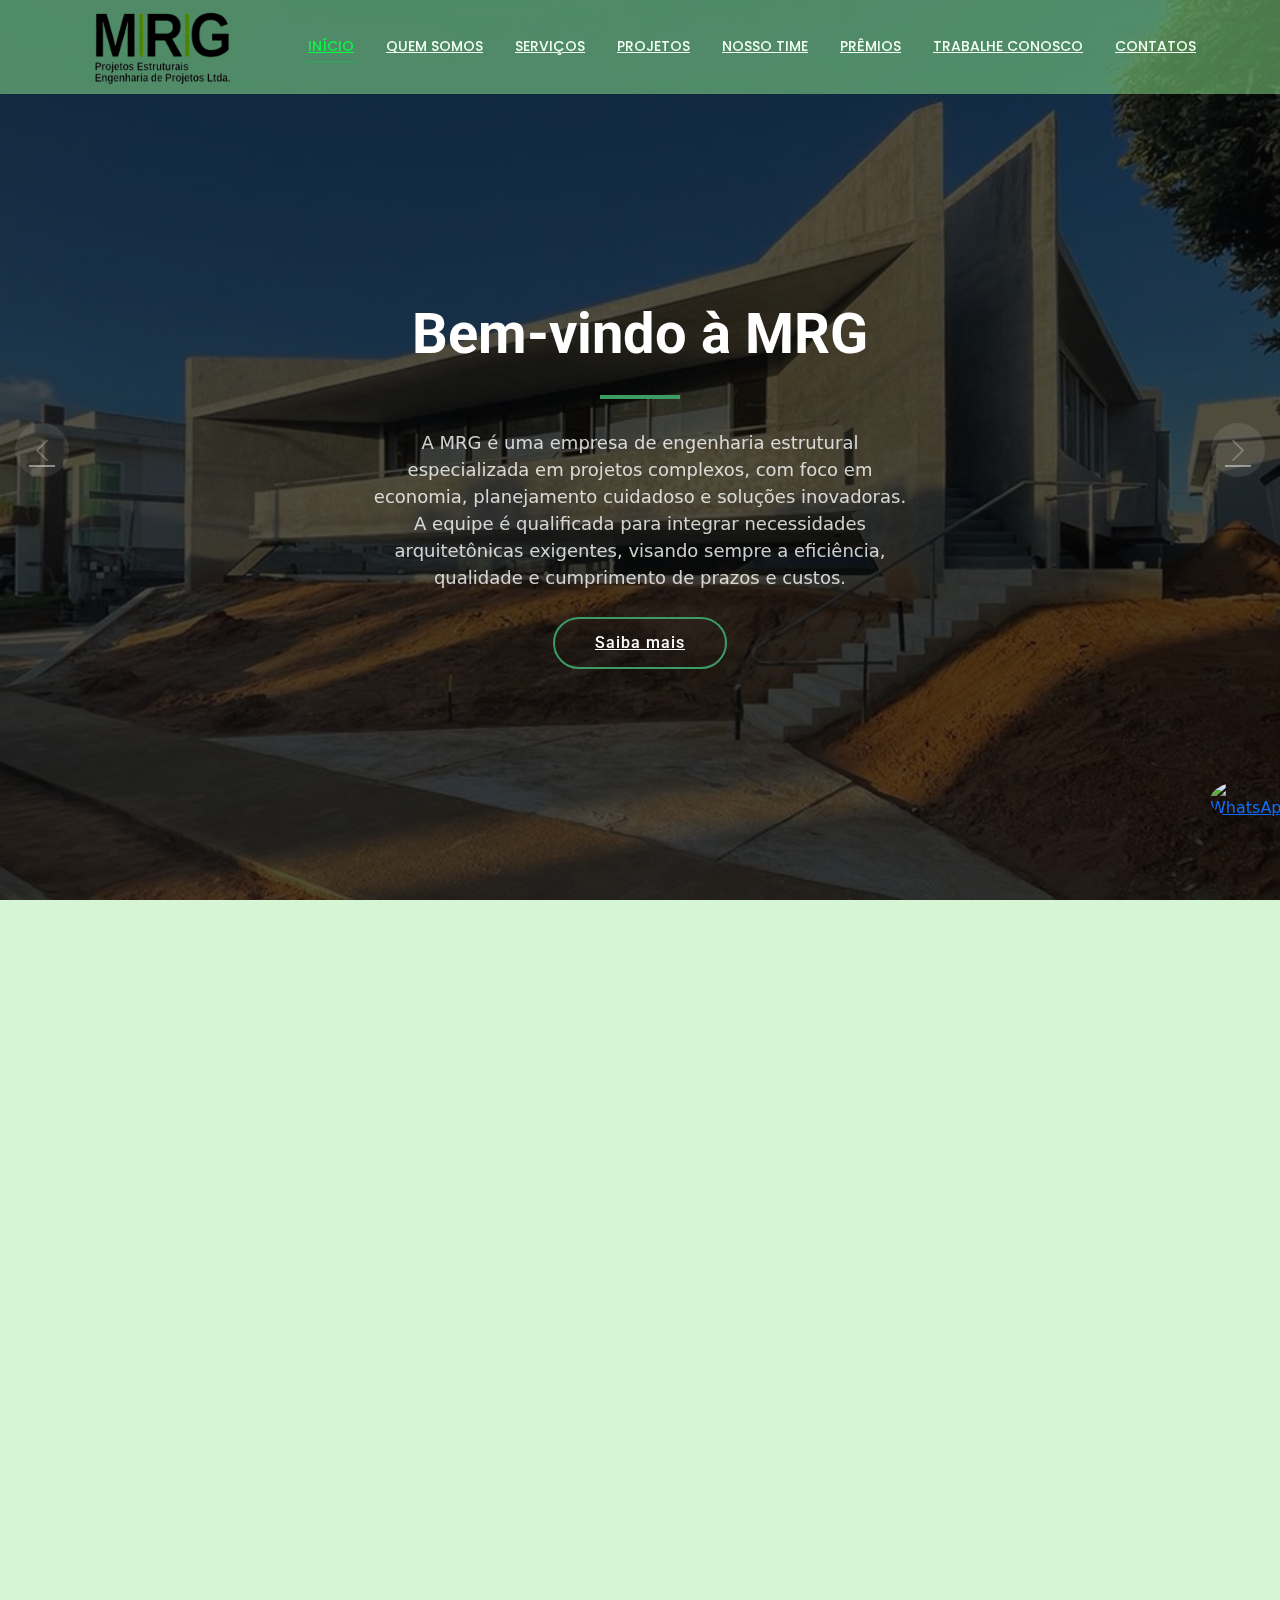
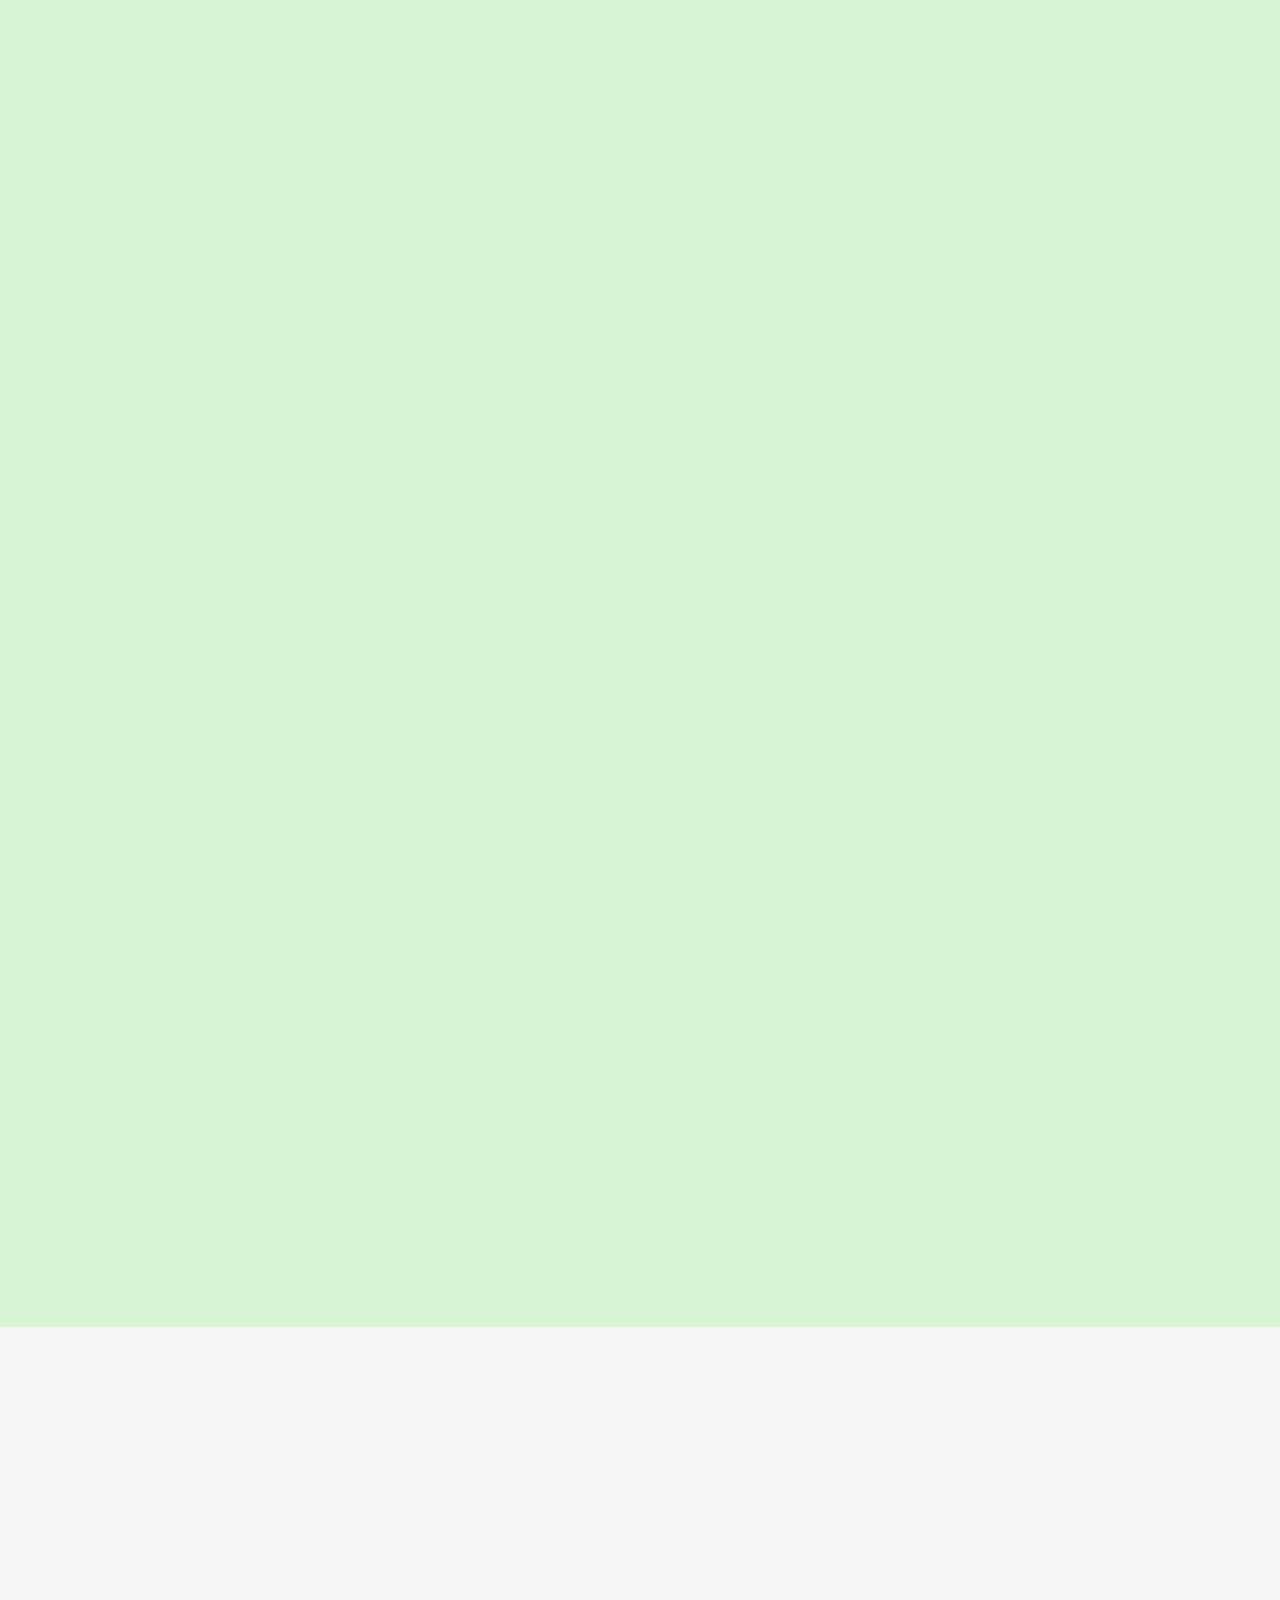
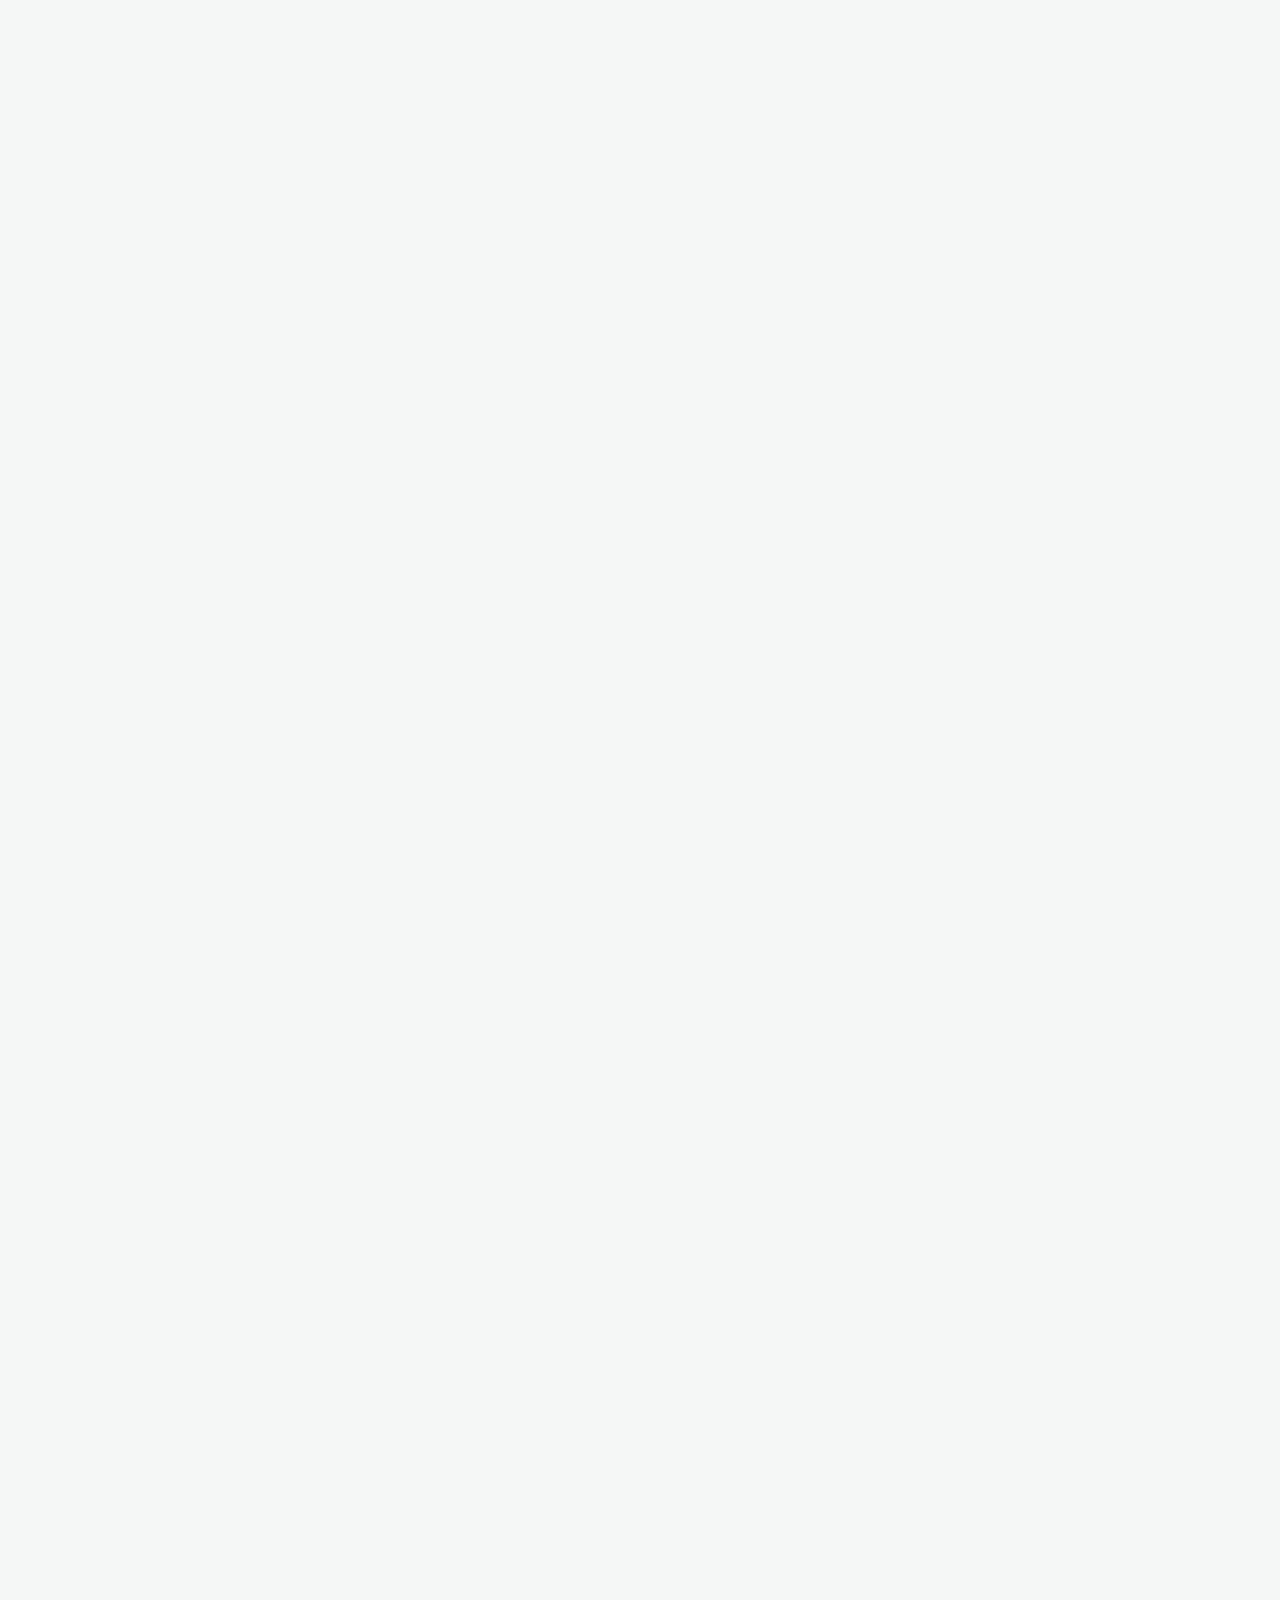
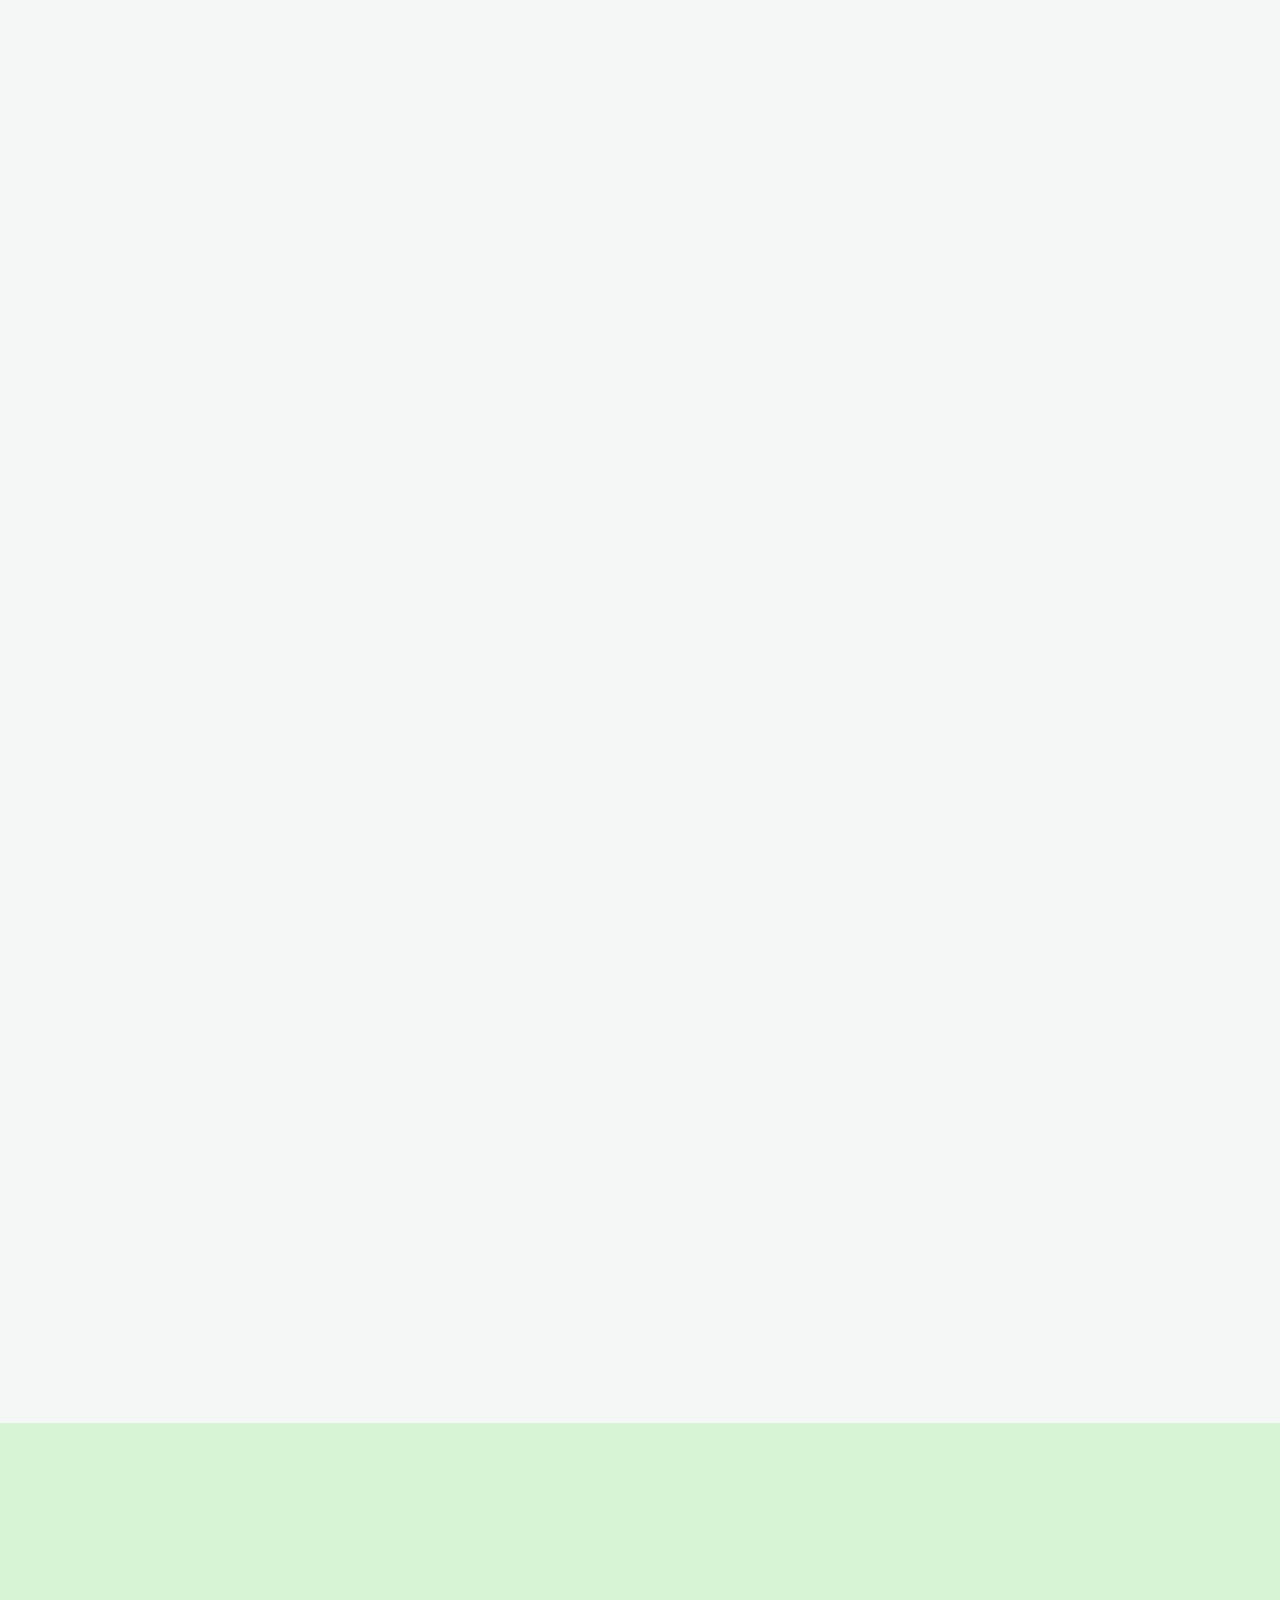
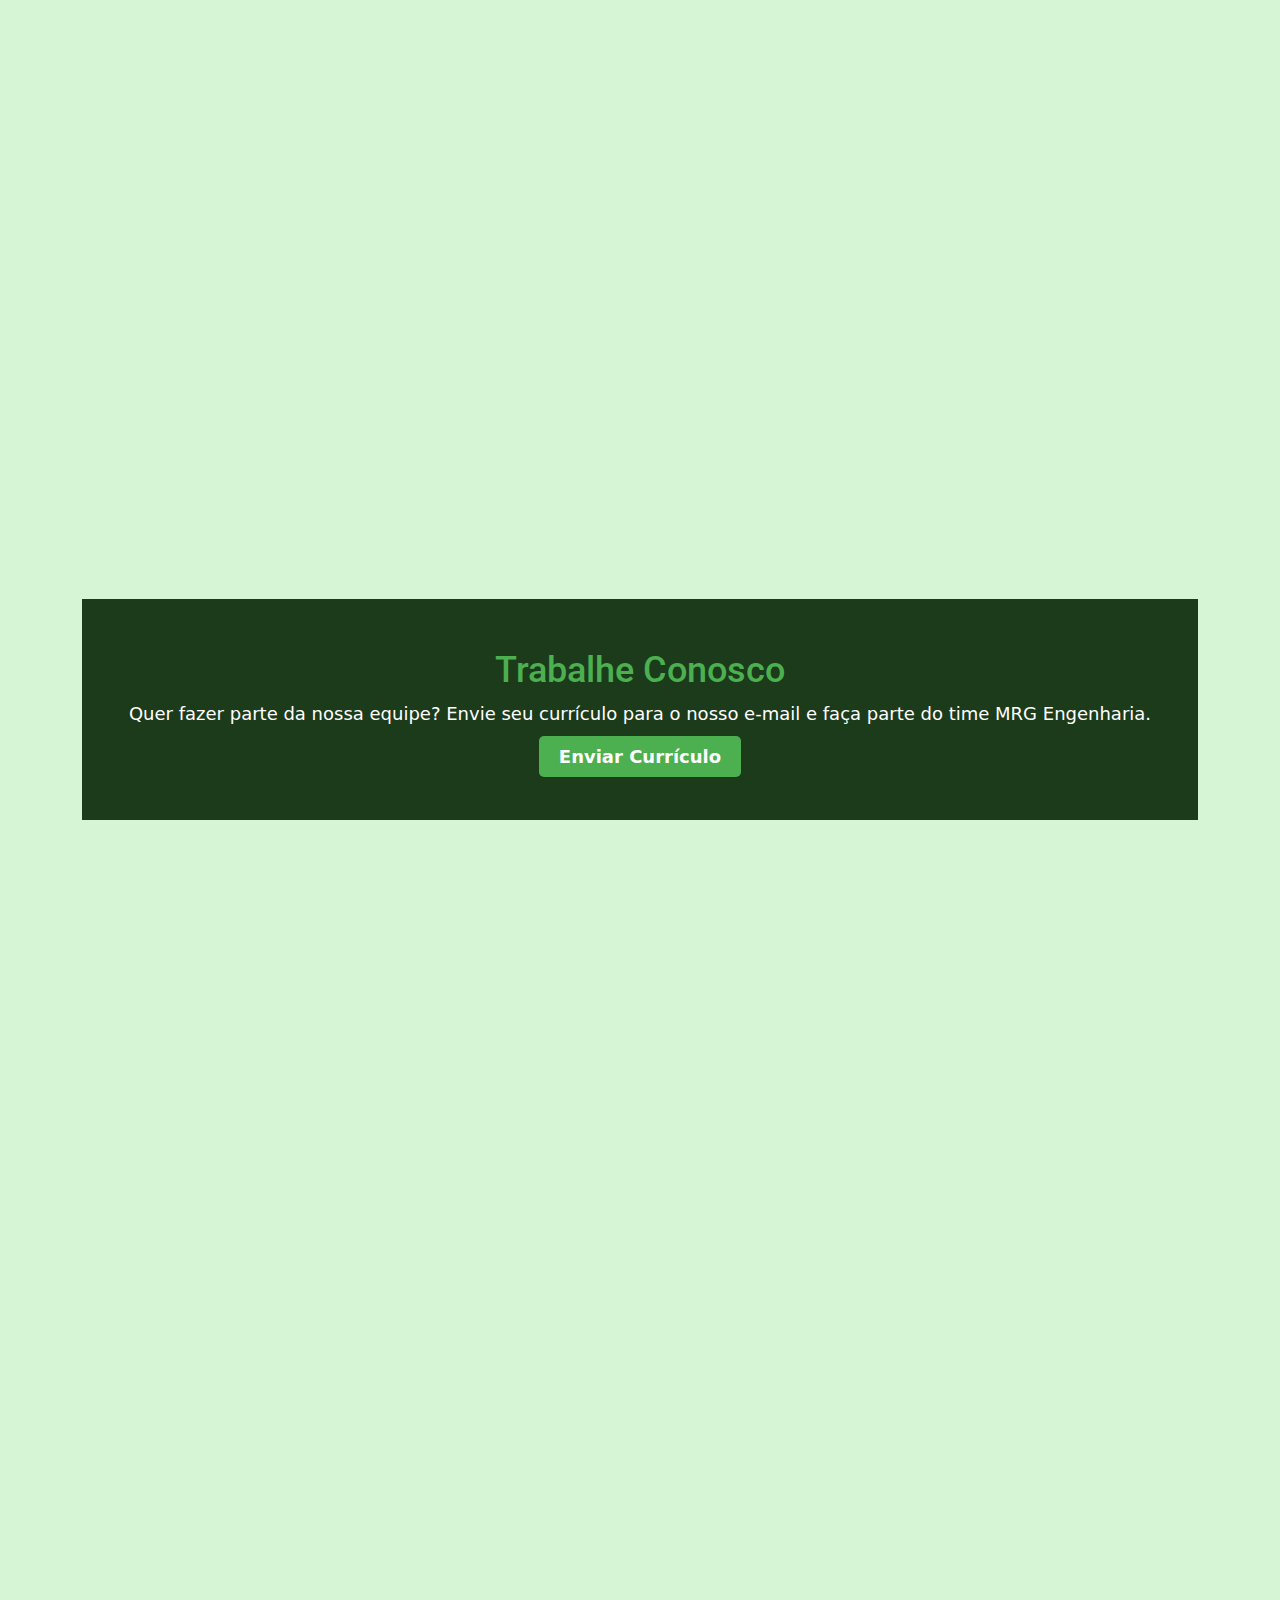
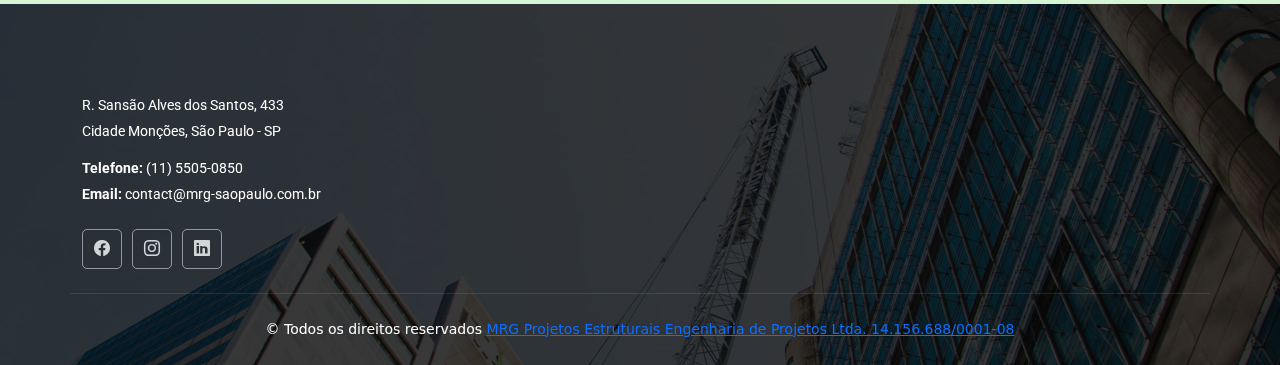
==== index.html @ 8e8c3e10 "fotos quem somos" ====
<!DOCTYPE html>
<html lang="en">

<head>
  <meta charset="utf-8">
  <meta content="width=device-width, initial-scale=1.0" name="viewport">
  <title>MRG - Engenharia de Projetos Estruturais</title>
  <meta name="description" content="">
  <meta name="keywords" content="">

  <!-- Favicons -->
  <link href="assets/img/favicon1.png" rel="icon">
  <link href="assets/img/icon-mrg.png" rel="apple-touch-icon">

  <!-- Fonts -->
  <link href="https://fonts.googleapis.com" rel="preconnect">
  <link href="https://fonts.gstatic.com" rel="preconnect" crossorigin>
  <link href="https://fonts.googleapis.com/css2?family=Roboto:ital,wght@0,100;0,300;0,400;0,500;0,700;0,900;1,100;1,300;1,400;1,500;1,700;1,900&family=Open+Sans:ital,wght@0,300;0,400;0,500;0,600;0,700;0,800;1,300;1,400;1,500;1,600;1,700;1,800&family=Poppins:ital,wght@0,100;0,200;0,300;0,400;0,500;0,600;0,700;0,800;0,900;1,100;1,200;1,300;1,400;1,500;1,600;1,700;1,800;1,900&display=swap" rel="stylesheet">

  <!-- Vendor CSS Files -->
  <link href="assets/vendor/bootstrap/css/bootstrap.min.css" rel="stylesheet">
  <link href="assets/vendor/bootstrap-icons/bootstrap-icons.css" rel="stylesheet">
  <link href="assets/vendor/aos/aos.css" rel="stylesheet">
  <link href="assets/vendor/fontawesome-free/css/all.min.css" rel="stylesheet">
  <link href="assets/vendor/glightbox/css/glightbox.min.css" rel="stylesheet">
  <link href="assets/vendor/swiper/swiper-bundle.min.css" rel="stylesheet">

  <!-- Main CSS File -->
<link href="assets/css/main.css" rel="stylesheet">
</head>

<!-- Bootstrap CSS -->
<link href="https://cdn.jsdelivr.net/npm/bootstrap@5.3.0-alpha1/dist/css/bootstrap.min.css" rel="stylesheet">
</head>

<body>
  <!-- Bootstrap JS -->
  <script src="https://cdn.jsdelivr.net/npm/bootstrap@5.3.0-alpha1/dist/js/bootstrap.bundle.min.js"></script>
</body>

<body class="index-page">

  <header id="header" class="header d-flex align-items-center fixed-top" style="background-color: rgba(144, 238, 144, 0.5); padding: 10px 0;">
    <div class="container-fluid container-xl position-relative d-flex align-items-center justify-content-between">

      <a href="index.html" class="logo d-flex align-items-center">
        <!-- Uncomment the line below if you also wish to use an image logo -->
         <img src="assets/img/mrg.png" alt=""> 
       <!-- <h1 class="sitename">MRG PROJETOS ESTRUTURAIS</h1> <span>.</span>-->
      </a>

      <nav id="navmenu" class="navmenu">
        <ul>
          <li><a href="index.html" class="active">Início</a></li>
          <li><a href="#alt-services">Quem somos</a></li>
          <li><a href="#services">Serviços</a></li>
          <li><a href="#projects">Projetos</a></li>
          <li><a href="#team">Nosso Time</a></li>
          <li><a href="#constructions">Prêmios</a></li>
          <li><a href="#trabalhe-conosco">Trabalhe Conosco</a></li>
          <li><a href="#contact">Contatos</a></li>
        </ul>
        <i class="mobile-nav-toggle d-xl-none bi bi-list"></i>
      </nav>

    </div>
  </header>


  <main class="main">

    <!-- Hero Section -->
    <section id="hero" class="hero section dark-background">
      <div class="info d-flex align-items-center">
        <div class="container">
          <div class="row justify-content-center" data-aos="fade-up" data-aos-delay="100">
            <div class="col-lg-6 text-center">
              <h2>Bem-vindo à MRG</h2>
              <p>A MRG é uma empresa de engenharia estrutural especializada em projetos complexos, com foco em economia, planejamento cuidadoso e soluções inovadoras. A equipe é qualificada para integrar necessidades arquitetônicas exigentes, visando sempre a eficiência, qualidade e cumprimento de prazos e custos.</p>
              <a href="#alt-services" class="btn-get-started">Saiba mais</a>
            </div>
          </div>
        </div>
      </div>
  
      <div id="hero-carousel" class="carousel slide" data-bs-ride="carousel" data-bs-interval="3000">
        <div class="carousel-item">
          <img src="assets/img/hero-carousel/hero-carousel-1.jpg" alt="">
        </div>
  
        <div class="carousel-item active">
          <img src="assets/img/hero-carousel/hero-carousel-2.jpg" alt="">
        </div>
  
        <div class="carousel-item">
          <img src="assets/img/hero-carousel/hero-carousel-3.jpg" alt="">
        </div>
  
        <div class="carousel-item">
          <img src="assets/img/hero-carousel/hero-carousel-4.jpg" alt="">
        </div>
  
        <!--<div class="carousel-item">
          <img src="assets/img/hero-carousel/hero-carousel-5.jpg" alt="">
        </div>-->
  
        <a class="carousel-control-prev" href="#hero-carousel" role="button" data-bs-slide="prev">
          <span class="carousel-control-prev-icon bi bi-chevron-left" aria-hidden="true"></span>
        </a>
  
        <a class="carousel-control-next" href="#hero-carousel" role="button" data-bs-slide="next">
          <span class="carousel-control-next-icon bi bi-chevron-right" aria-hidden="true"></span>
        </a>
      </div>
    </section><!-- /Hero Section -->
  </main>
  

    <!-- Get Started Section
    <section id="get-started" class="get-started section">

      <div class="container">

        <div class="row justify-content-between gy-4">

          <div class="col-lg-6 d-flex align-items-center" data-aos="zoom-out" data-aos-delay="100">
            <div class="content">
              <h3>A arquitetura é um trabalho de construção de sonhos.</h3>
              <p>Na nossa empresa, garantimos um atendimento dedicado em todas as etapas do projeto, desde o início até a conclusão, assegurando que suas necessidades sejam atendidas com excelência.
              </p>
              <p>.</p>
            </div>
          </div>-->

          
          <section id="alt-services" class="alt-services section">
            <div class="container">
              <div class="row justify-content-around gy-4">
                <div id="carouselExample" class="carousel slide col-lg-6" data-bs-ride="carousel" data-aos="fade-up" data-aos-delay="50">
                  <div class="carousel-inner">
                    <div class="carousel-item active">
                      <img src="assets/img/1.png" class="d-block w-100" alt="Imagem 1">
                    </div>
                    <div class="carousel-item">
                      <img src="assets/img/2.png" class="d-block w-100" alt="Imagem 2">
                    </div>
                    <div class="carousel-item">
                      <img src="assets/img/3.png" class="d-block w-100" alt="Imagem 3">
                    </div>
                    <div class="carousel-item">
                      <img src="assets/img/4.png" class="d-block w-100" alt="Imagem 4">
                    </div>
                    <div class="carousel-item">
                      <img src="assets/img/5.png" class="d-block w-100" alt="Imagem 5">
                    </div>
                  </div>
                  <button class="carousel-control-prev" type="button" data-bs-target="#carouselExample" data-bs-slide="prev">
                    <span class="carousel-control-prev-icon" aria-hidden="true"></span>
                    <span class="visually-hidden">Previous</span>
                  </button>
                  <button class="carousel-control-next" type="button" data-bs-target="#carouselExample" data-bs-slide="next">
                    <span class="carousel-control-next-icon" aria-hidden="true"></span>
                    <span class="visually-hidden">Next</span>
                  </button>
                </div>
    
              <div class="col-lg-5 d-flex flex-column justify-content-center" data-aos="fade-up" data-aos-delay="200">
                <h3>Quem Somos</h3>
                <p>A MRG está voltada para a engenharia estrutural no exigente e sofisticado ambiente da arquitetura, com inovadora metodologia aliada a abrangentes soluções estruturais com mais de 12 anos no mercado.
                  Graças à multiplicidade de interesses e competências de nossa equipe, estamos preparados para atender a um amplo, e acima da média, espectro da engenharia estrutural. Trabalhamos com projetos de altíssima complexidade, visando sempre a economia da obra, assim como seu processo construtivo.
                  Vemos o alcance do equilíbrio entre a energia criativa e um planejamento cuidadoso e disciplinado como base para um trabalho de planejamento bem-sucedido. Com amplo conhecimento em materiais e raciocínio conceitual, desempenhamos nossa contribuição para o sucesso de exigentes projetos arquitetônicos. O confronto com as necessidades dos demais participantes no projeto é de fundamental importância para o desenvolvimento de uma solução estrutural que melhor se integre ao conjunto da obra.
                  Gosto pelo trabalho, envolvimento e criatividade resultaram até aqui em muitas ideias inovadoras, que se refletem em nossas obras. Nosso desempenho, entretanto, é avaliado pelo trabalho de planejamento realizado. Documentos e plantas executáveis e corretas são por nós tidas como igualmente fundamentais para um planejamento eficiente, bem como para um claro foco em custos e prazos. Ao final, fica uma obra na qual os objetivos do contratante se tornam realidade com qualidade e economia.</p>

                </div><!-- End Icon Box -->
              
                <div id="team" class="container section-title" data-aos="fade-up" style="background-image: url('assets/img/team/'); background-size: cover; background-position: center; padding: 50px 0;">
                  <h2 style="margin-top: 30px; color: rgb(38, 56, 33);">Nosso Time</h2>
      
                

<!-- End Section Title -->

<div class="container">
  <div class="row gy-5 justify-content-center">
    <div class="col-lg-4 col-md-6 member" data-aos="fade-up" data-aos-delay="100">
      <div class="member-img">
        <img src="assets/img/team/Dirk.png" class="img-fluid" alt="">
        <div class="social">
          <a href="https://www.linkedin.com/in/mrg-projetos-estruturais-a5b1a4201/"><i class="bi bi-linkedin"></i></a>
        </div>
      </div>
      <div class="member-info text-center">
        <h4>Dirk Mader</h4>
        <span>CEO</span>
        <p>Dirk Mader é um engenheiro com formação pela Universidade Mackenzie-SP e
          especialização em Gestão Estratégica de Projetos pela Fundação Armando Álvares Penteado
          - FAAP, além de gestão de projetos e sistemas estruturais pela Escola Politécnica da USP.
          Co-fundador do escritório de cálculo estrutural MRG e ex-sócio diretor do escritório Aluzio
          D'avilla Engenharia noqual foi socio no perido 2001 a 2024, onde coordenou inúmeros
          projetos. Em 2015, foi premiado no evento Talentos Estruturais, organizado pela ABECE com
          apoio da Gerdau, pela especialização em viabilidade estrutural. Desde então, tem se
          destacado como engenheiro estrutural de renome, viabilizando projetos de altíssima
          complexidade e atendendo clientes em todos os estados brasileiros, incluindo as principais
          construtoras do país.</p>
        </div>
    </div><!-- End Team Member -->

    <div class="col-lg-4 col-md-6 member" data-aos="fade-up" data-aos-delay="200">
      <div class="member-img">
        <img src="assets/img/team/Rodrigo.png" class="img-fluid" alt="">
        <div class="social">

          <a href="https://www.linkedin.com/in/mrg-projetos-estruturais-a5b1a4201/"><i class="bi bi-linkedin"></i></a>
        </div>
      </div>
      <div class="member-info text-center">
        <h4>Rodrigo Dantas</h4>
        <span>Diretor</span>
        <p>Com formação em Engenharia Civil pela Universidade Federal do Rio Grande do Norte e
          especialização Master of Business Administration - Projetos de Estruturas e Fundações,
          possui extensa experiência em grandes empreendimentos. Desenvolveu sua carreira de
          engenheiro de estruturas em empresas e escritórios de renome, deixando sua marca em
          inúmeros projetos, sempre dedicado à excelência técnica e à inovação. Ingressou na MRG
          em 2013 e, devido ao seu desempenho e compromisso, tornou-se sócio em 2019. Atualmente,
          desempenha o papel de sócio-diretor na MRG, liderando equipes e projetos de engenharia
          com uma contribuição significativa para o desenvolvimento e execução de projetos
          complexos, consolidando-se como um líder e consultor estratégico de engenharia estrutural.</p>
      </div>
    </div><!-- End Team Member --> </section>


      <!-- Services Section -->
    <section id="services" class="services section light-background">

      <!-- Section Title -->
      <div class="container section-title" data-aos="fade-up">
        <h2>Serviços</h2>
        <p>Oferecemos serviços especializados em engenharia estrutural, atuando em diversos setores de edificações e indústrias, com competências em projetos estruturais, consultoria, controle de qualidade, e avaliação de danos e construções tombadas.</p>
      </div><!-- End Section Title -->

          </div><!-- End Service Item -->


    <!-- Features Section -->
<section id="features" class="features section">
  <div class="container">
    <ul class="nav nav-tabs row g-2 d-flex" data-aos="fade-up" data-aos-delay="100" role="tablist">
      <li class="nav-item col-3" role="presentation">
        <a class="nav-link active show" data-bs-toggle="tab" data-bs-target="#features-tab-1" aria-selected="true" role="tab">
          <h4>Edificações</h4>
        </a>
      </li><!-- End tab nav item -->

      <li class="nav-item col-3" role="presentation">
        <a class="nav-link" data-bs-toggle="tab" data-bs-target="#features-tab-2" aria-selected="false" tabindex="-1" role="tab">
          <h4>Indústria</h4>
        </a>
      </li><!-- End tab nav item -->

      <li class="nav-item col-3" role="presentation">
        <a class="nav-link" data-bs-toggle="tab" data-bs-target="#features-tab-3" aria-selected="false" tabindex="-1" role="tab">
          <h4>Áreas de atuação</h4>
        </a>
      </li><!-- End tab nav item -->
    </ul>

    <div class="tab-content" data-aos="fade-up" data-aos-delay="200">
      <div class="tab-pane fade active show" id="features-tab-1" role="tabpanel">
        <div class="row">
          <div class="col-lg-6 order-2 order-lg-1 mt-3 mt-lg-0 d-flex flex-column justify-content-center">
            <ul>
              <li><i class="bi bi-check2-all"></i> <span>Edificações Especiais</span></li>
              <li><i class="bi bi-check2-all"></i> <span>Centros Culturais</span></li>
              <li><i class="bi bi-check2-all"></i> <span>Centros de Exposições</span></li>
              <li><i class="bi bi-check2-all"></i> <span>Centros de Distribuição e Logística</span></li>
              <li><i class="bi bi-check2-all"></i> <span>Centros de Ensino e Pesquisa</span></li>
              <li><i class="bi bi-check2-all"></i> <span>Data Centers</span></li>
              <li><i class="bi bi-check2-all"></i> <span>Edifícios Comerciais e Residenciais</span></li>
              <li><i class="bi bi-check2-all"></i> <span>Hospitais e Laboratórios</span></li>
              <li><i class="bi bi-check2-all"></i> <span>Hotéis e Resorts</span></li>
              <li><i class="bi bi-check2-all"></i> <span>Retrofit</span></li>
              <li><i class="bi bi-check2-all"></i> <span>Shopping Centers, Supermercados e MegaStores</span></li>
              <li><i class="bi bi-check2-all"></i> <span>Telecomunicações</span></li>
            </ul>
          </div>
          <div class="col-lg-6 order-1 order-lg-2 text-center">
            <img src="assets/img/features-1.jpg" alt="" class="img-fluid">
          </div>
        </div>
      </div><!-- End tab content item -->

      <div class="tab-pane fade" id="features-tab-2" role="tabpanel">
        <div class="row">
          <div class="col-lg-6 order-2 order-lg-1 mt-3 mt-lg-0 d-flex flex-column justify-content-center">
            <ul>
              <li><i class="bi bi-check2-all"></i> <span>Agroindústria</span></li>
              <li><i class="bi bi-check2-all"></i> <span>Alimentício e Bebidas</span></li>
              <li><i class="bi bi-check2-all"></i> <span>Automotivo</span></li>
              <li><i class="bi bi-check2-all"></i> <span>Cimento</span></li>
              <li><i class="bi bi-check2-all"></i> <span>Eletroeletrônico</span></li>
              <li><i class="bi bi-check2-all"></i> <span>Farmacêutico</span></li>
              <li><i class="bi bi-check2-all"></i> <span>Indústria Gráfica</span></li>
              <li><i class="bi bi-check2-all"></i> <span>Mineração, Papel e Celulose</span></li>
              <li><i class="bi bi-check2-all"></i> <span>Químico</span></li>
              <li><i class="bi bi-check2-all"></i> <span>Siderúrgica</span></li>
              <li><i class="bi bi-check2-all"></i> <span>Têxtil, Plásticos e Borracha</span></li>
              <li><i class="bi bi-check2-all"></i> <span>Vidros e Energias Renováveis</span></li>
            </ul>
          </div>
          <div class="col-lg-6 order-1 order-lg-2 text-center">
            <img src="assets/img/features-2.jpg" alt="" class="img-fluid">
          </div>
        </div>
      </div><!-- End tab content item -->

      <div class="tab-pane fade" id="features-tab-3" role="tabpanel">
        <div class="row">
          <div class="col-lg-6 order-2 order-lg-1 mt-3 mt-lg-0 d-flex flex-column justify-content-center">
            <ul>
              <li><i class="bi bi-check2-all"></i> <span>Estruturas de concreto armado</span></li>
              <li><i class="bi bi-check2-all"></i> <span>Estruturas de concreto protendido</span></li>
              <li><i class="bi bi-check2-all"></i> <span>Estruturas metálica</span></li>
              <li><i class="bi bi-check2-all"></i> <span>Estruturas de alvenaria estrutural</span></li>
              <li><i class="bi bi-check2-all"></i> <span>Estrutura pré-moldado</span></li>
              <li><i class="bi bi-check2-all"></i> <span>Avaliação técnica de projeto (ATP)</span></li>
            </ul>
          </div>
          <div class="col-lg-6 order-1 order-lg-2 text-center">
            <img src="assets/img/features-3.jpg" alt="" class="img-fluid">
          </div>
        </div>
      </div><!-- End tab content item -->
    </div>
  </div>
</section>



     <!-- Projects Section -->
<section id="projects" class="projects section">

  <!-- Section Title -->
  <div class="container section-title" data-aos="fade-up">
    <h2>Projetos</h2>
  </div><!-- End Section Title -->

  <div class="container">

    <div class="isotope-layout" data-default-filter="*" data-layout="masonry" data-sort="original-order">

      <ul class="portfolio-filters isotope-filters" data-aos="fade-up" data-aos-delay="100">
        <li data-filter="*" class="filter-active">Todos</li>
        <li data-filter=".filter-residencia">Residências</li>
        <li data-filter=".filter-edificio">Edifícios</li>
        <li data-filter=".filter-bim">BIM</li>
        <!--<li data-filter=".filter-design">Design</li>-->
      </ul><!-- End Portfolio Filters -->

      <div class="row gy-4 isotope-container" data-aos="fade-up" data-aos-delay="200">

        <!-- Portfolio Items Start -->
        <div class="col-lg-4 col-md-6 portfolio-item isotope-item filter-residencia">
          <div class="portfolio-content h-100">
            <img src="assets/img/projects/residenciajp.png" class="img-fluid" alt="Residência JP">
            <div class="portfolio-info">
              <a href="assets/img/projects/residenciajp.png" title="Residência JP" data-gallery="portfolio-gallery-product" class="glightbox preview-link">
                <i class="bi bi-zoom-in"></i>
              </a>
            </div>
          </div>
        </div><!-- End Portfolio Item -->

        <div class="col-lg-4 col-md-6 portfolio-item isotope-item filter-residencia">
          <div class="portfolio-content h-100">
            <img src="assets/img/projects/StolVHouse.png" class="img-fluid" alt="Stol-V House">
            <div class="portfolio-info">
              <a href="assets/img/projects/StolVHouse.png" title="Stol-V House" data-gallery="portfolio-gallery-product" class="glightbox preview-link">
                <i class="bi bi-zoom-in"></i>
              </a>
            </div>
          </div>
        </div><!-- End Portfolio Item -->

        <div class="col-lg-4 col-md-6 portfolio-item isotope-item filter-residencia">
          <div class="portfolio-content h-100">
            <img src="assets/img/projects/praiadopulso.png" class="img-fluid" alt="Praia do Pulso">
            <div class="portfolio-info">
              <a href="assets/img/projects/praiadopulso.png" title="Praia do Pulso" data-gallery="portfolio-gallery-product" class="glightbox preview-link">
                <i class="bi bi-zoom-in"></i>
              </a>
            </div>
          </div>
        </div><!-- End Portfolio Item -->

        <div class="col-lg-4 col-md-6 portfolio-item isotope-item filter-residencia">
          <div class="portfolio-content h-100">
            <img src="assets/img/projects/Yunes.png" class="img-fluid" alt="Yunes">
            <div class="portfolio-info">
              <a href="assets/img/projects/Yunes.png" title=" Yunes" data-gallery="portfolio-gallery-product" class="glightbox preview-link">
                <i class="bi bi-zoom-in"></i>
              </a>
            </div>
          </div>
        </div><!-- End Portfolio Item -->

        <div class="col-lg-4 col-md-6 portfolio-item isotope-item filter-residencia">
          <div class="portfolio-content h-100">
            <img src="assets/img/projects/Viggen.png" class="img-fluid" alt="Viggen House">
            <div class="portfolio-info">
              <a href="assets/img/projects/Viggen.png" title="Viggen House" data-gallery="portfolio-gallery-product" class="glightbox preview-link">
                <i class="bi bi-zoom-in"></i>
              </a>
            </div>
          </div>
        </div><!-- End Portfolio Item -->

        <div class="col-lg-4 col-md-6 portfolio-item isotope-item filter-residencia">
          <div class="portfolio-content h-100">
            <img src="assets/img/projects/Yuri.png" class="img-fluid" alt="Nimetz house Yuri Vital">
            <div class="portfolio-info">
              <a href="assets/img/projects/Yuri.png" title="Nimetz house Yuri Vital" data-gallery="portfolio-gallery-product" class="glightbox preview-link">
                <i class="bi bi-zoom-in"></i>
              </a>
            </div>
          </div>
        </div><!-- End Portfolio Item -->

        <div class="col-lg-4 col-md-6 portfolio-item isotope-item filter-edificio">
          <div class="portfolio-content h-100">
            <img src="assets/img/projects/predio1.png" class="img-fluid" alt="">
            <div class="portfolio-info">
              <a href="assets/img/projects/predio1.png" title="" data-gallery="portfolio-gallery-product" class="glightbox preview-link">
                <i class="bi bi-zoom-in"></i>
              </a>
            </div>
          </div>
        </div><!-- End Portfolio Item -->

        <div class="col-lg-4 col-md-6 portfolio-item isotope-item filter-edificio">
          <div class="portfolio-content h-100">
            <img src="assets/img/projects/predio2.png" class="img-fluid" alt="">
            <div class="portfolio-info">
              <a href="assets/img/projects/predio2.png" title="A" data-gallery="portfolio-gallery-product" class="glightbox preview-link">
                <i class="bi bi-zoom-in"></i>
              </a>
            </div>
          </div>
        </div><!-- End Portfolio Item -->

        <div class="col-lg-4 col-md-6 portfolio-item isotope-item filter-edificio">
          <div class="portfolio-content h-100">
            <img src="assets/img/projects/predio3.png" class="img-fluid" alt="">
            <div class="portfolio-info">
              <a href="assets/img/projects/predio3.png" title="" data-gallery="portfolio-gallery-product" class="glightbox preview-link">
                <i class="bi bi-zoom-in"></i>
              </a>
            </div>
          </div>
        </div><!-- End Portfolio Item -->

        <div class="col-lg-4 col-md-6 portfolio-item isotope-item filter-edificio">
          <div class="portfolio-content h-100">
            <img src="assets/img/projects/predio4.png" class="img-fluid" alt="">
            <div class="portfolio-info">
              <a href="assets/img/projects/predio4.png" title="" data-gallery="portfolio-gallery-product" class="glightbox preview-link">
                <i class="bi bi-zoom-in"></i>
              </a>
            </div>
          </div>
        </div><!-- End Portfolio Item -->

        <div class="col-lg-4 col-md-6 portfolio-item isotope-item filter-bim">
          <div class="portfolio-content h-100">
            <img src="assets/img/projects/bim1.png" class="img-fluid" alt="">
            <div class="portfolio-info">
              <a href="assets/img/projects/bim1.png" title="" data-gallery="portfolio-gallery-product" class="glightbox preview-link">
                <i class="bi bi-zoom-in"></i>
              </a>
            </div>
          </div>
        </div><!-- End Portfolio Item -->

        <div class="col-lg-4 col-md-6 portfolio-item isotope-item filter-edificio">
          <div class="portfolio-content h-100">
            <img src="assets/img/projects/predio5.png" class="img-fluid" alt="">
            <div class="portfolio-info">
              <a href="assets/img/projects/predio5.png" title="" data-gallery="portfolio-gallery-product" class="glightbox preview-link">
                <i class="bi bi-zoom-in"></i>
              </a>
            </div>
          </div>
        </div><!-- End Portfolio Item -->

        <div class="col-lg-4 col-md-6 portfolio-item isotope-item filter-edificio">
          <div class="portfolio-content h-100">
            <img src="assets/img/projects/predio6.png" class="img-fluid" alt="">
            <div class="portfolio-info">
              <a href="assets/img/projects/predio6.png" title="" data-gallery="portfolio-gallery-product" class="glightbox preview-link">
                <i class="bi bi-zoom-in"></i>
              </a>
            </div>
          </div>
        </div><!-- End Portfolio Item -->

        <div class="col-lg-4 col-md-6 portfolio-item isotope-item filter-edificio">
          <div class="portfolio-content h-100">
            <img src="assets/img/projects/predio7.png" class="img-fluid" alt="">
            <div class="portfolio-info">
              <a href="assets/img/projects/predio7.png" title="" data-gallery="portfolio-gallery-product" class="glightbox preview-link">
                <i class="bi bi-zoom-in"></i>
              </a>
            </div>
          </div>
        </div><!-- End Portfolio Item -->

        <div class="col-lg-4 col-md-6 portfolio-item isotope-item filter-edificio">
          <div class="portfolio-content h-100">
            <img src="assets/img/projects/predio8.png" class="img-fluid" alt="">
            <div class="portfolio-info">
              <a href="assets/img/projects/predio8.png" title="" data-gallery="portfolio-gallery-product" class="glightbox preview-link">
                <i class="bi bi-zoom-in"></i>
              </a>
            </div>
          </div>
        </div><!-- End Portfolio Item -->

        <div class="col-lg-4 col-md-6 portfolio-item isotope-item filter-edificio">
          <div class="portfolio-content h-100">
            <img src="assets/img/projects/predio9.png" class="img-fluid" alt="">
            <div class="portfolio-info">
              <a href="assets/img/projects/predio9.png" title="" data-gallery="portfolio-gallery-product" class="glightbox preview-link">
                <i class="bi bi-zoom-in"></i>
              </a>
            </div>
          </div>
        </div><!-- End Portfolio Item -->

        <div class="col-lg-4 col-md-6 portfolio-item isotope-item filter-edificio">
          <div class="portfolio-content h-100">
            <img src="assets/img/projects/predio10.png" class="img-fluid" alt="">
            <div class="portfolio-info">
              <a href="assets/img/projects/predio10.png" title="" data-gallery="portfolio-gallery-product" class="glightbox preview-link">
                <i class="bi bi-zoom-in"></i>
              </a>
            </div>
          </div>
        </div><!-- End Portfolio Item -->

        <div class="col-lg-4 col-md-6 portfolio-item isotope-item filter-edificio">
          <div class="portfolio-content h-100">
            <img src="assets/img/projects/predio11.png" class="img-fluid" alt="">
            <div class="portfolio-info">
              <a href="assets/img/projects/predio11.png" title="" data-gallery="portfolio-gallery-product" class="glightbox preview-link">
                <i class="bi bi-zoom-in"></i>
              </a>
            </div>
          </div>
        </div><!-- End Portfolio Item -->

        <div class="col-lg-4 col-md-6 portfolio-item isotope-item filter-edificio">
          <div class="portfolio-content h-100">
            <img src="assets/img/projects/predio12.png" class="img-fluid" alt="">
            <div class="portfolio-info">
              <a href="assets/img/projects/predio12.png" title="" data-gallery="portfolio-gallery-product" class="glightbox preview-link">
                <i class="bi bi-zoom-in"></i>
              </a>
            </div>
          </div>
        </div><!-- End Portfolio Item -->

        <!-- Portfolio Items End -->

      </div><!-- End Portfolio Container -->

    </div><!-- End Isotope Layout -->

  </div><!-- End Container -->

</section><!-- End Projects Section -->


  
          </div>
  
        </div>
  
      </section><!-- /Projects Section -->
  
      </div>
    
              <!-- </div>

            </div>
    
          </div>-->

          
    
        </section><!-- /Alt Services Section -->

    <!-- Constructions Section -->
<section id="constructions" class="constructions section">

  <!-- Section Title -->
  <div class="container section-title" data-aos="fade-up">
    <h2>Nossos prêmios</h2>
    <p>O Prêmio Talento Engenharia Estrutural é uma iniciativa da Gerdau e da ABECE que tem como objetivo reconhecer e premiar os profissionais. Considerado o evento mais importante da engenharia estrutural do país, a cada ano reforça e destaca os maiores talentos da engenharia estrutural brasileira.</p>
  </div><!-- End Section Title -->

  <div class="container">
    <div class="timeline d-flex justify-content-between overflow-auto" data-aos="fade-left" data-aos-duration="2000">

      <div class="timeline-item text-center">
        <div class="card-item">
          <div class="card-bg"><img src="assets/img/2015.JPG" alt=""></div>
          <div class="card-body">
            <h4 class="card-title">2015</h4>
            <p>Prêmio Talento Engenharia Estrutural</p>
            <p>Projeto vencedor</p>
            <p>Casa Barco - Ilhabela/SP</p>
          </div>
        </div>
      </div><!-- End Timeline Item -->

      <div class="timeline-item text-center">
        <div class="card-item">
          <div class="card-bg"><img src="assets/img/2018.jpg" alt=""></div>
          <div class="card-body">
            <h4 class="card-title">2018</h4>
            <p>Prêmio Talento Engenharia Estrutural</p>
            <p>Menção honrosa</p>
            <p>Saint Gobain</p>
          </div>
        </div>
      </div><!-- End Timeline Item -->

      <div class="timeline-item text-center">
        <div class="card-item">
          <div class="card-bg"><img src="assets/img/2022.JPG" alt=""></div>
          <div class="card-body">
            <h4 class="card-title">2022</h4>
            <p>Prêmio Talento Engenharia Estrutural</p>
            <p>Projeto vencedor</p>
            <p>Casa Berkut Baroneza</p>
          </div>
        </div>
      </div><!-- End Timeline Item -->

      <div class="timeline-item text-center">
        <div class="card-item">
          <div class="card-bg"><img src="assets/img/2023.jpg" alt=""></div>
          <div class="card-body">
            <h4 class="card-title">2023</h4>
            <p>Prêmio Talento Engenharia Estrutural</p>
            <p>Menção honrosa</p>
            <p>Edifício Luna</p>
          </div>
        </div>
      </div><!-- End Timeline Item -->

      

    </div>

    <!-- Trabalhe Conosco Section -->
<section id="trabalhe-conosco"  class="trabalhe-conosco" style="background-color: #1b3b1b; padding: 50px 0;">
  <div class="container text-center">
    <h2 style="color: #4CAF50; font-size: 36px;">Trabalhe Conosco</h2>
    <p style="color: #fff; font-size: 18px;">Quer fazer parte da nossa equipe? Envie seu currículo para o nosso e-mail e faça parte do time MRG Engenharia.</p>
    <p style="color: #fff; font-size: 18px;"></p>
    
    <!-- Botão de Enviar Currículo -->
    <a href="mailto:contact@mrg-saopaulo.com.br" class="btn-enviar" style="background-color: #4CAF50; color: white; padding: 10px 20px; font-size: 18px; text-decoration: none; border-radius: 5px; font-weight: bold;">
      Enviar Currículo
    </a>
  </div>
</section>
<!-- End Trabalhe Conosco Section -->



  </div>

</section><!-- /Constructions Section -->

<style>
  .timeline {
    display: flex;
    gap: 30px;
    padding: 20px 0;
  }

  .timeline-item {
    flex: 0 0 auto;
    max-width: 300px;
    width: 100%;
  }

  .card-item {
    background: #fff;
    border-radius: 10px;
    box-shadow: 0 4px 6px rgba(0, 0, 0, 0.1);
  }

  .card-bg img {
    width: 100%;
    border-radius: 10px 10px 0 0;
  }

  .card-body {
    padding: 20px;
  }
</style>

    

      </div>

   
    
    </div>
        </div><!-- End Team Member -->  

        <!--<div class="col-lg-4 col-md-6 member" data-aos="fade-up" data-aos-delay="300">
          <div class="member-img">
            <img src="assets/img/team/team-3.jpg" class="img-fluid" alt="">
            <div class="social">
              <a href="#"><i class="bi bi-twitter-x"></i></a>
              <a href="#"><i class="bi bi-facebook"></i></a>
              <a href="#"><i class="bi bi-instagram"></i></a>
              <a href="#"><i class="bi bi-linkedin"></i></a>
            </div>
          </div>
          <div class="member-info text-center">
            <h4>William Anderson</h4>
            <span>CTO</span>
            <p>Illum minima ea autem doloremque ipsum quidem quas aspernatur modi ut praesentium vel tque sed facilis at qui</p>
          </div>-->
        </div><!-- End Team Member -->

         <!-- <div class="col-lg-4 col-md-6 member" data-aos="fade-up" data-aos-delay="400">
          <div class="member-img">
            <img src="assets/img/team/team-4.jpg" class="img-fluid" alt="">
            <div class="social">
              <a href="#"><i class="bi bi-twitter-x"></i></a>
              <a href="#"><i class="bi bi-facebook"></i></a>
              <a href="#"><i class="bi bi-instagram"></i></a>
              <a href="#"><i class="bi bi-linkedin"></i></a>
            </div>
          </div>
          <div class="member-info text-center">
            <h4>Amanda Jepson</h4>
            <span>Accountant</span>
            <p>Magni voluptatem accusamus assumenda cum nisi aut qui dolorem voluptate sed et veniam quasi quam consectetur</p>
          </div>-->
        </div><!-- End Team Member -->

          <!--<div class="col-lg-4 col-md-6 member" data-aos="fade-up" data-aos-delay="500">
          <div class="member-img">
            <img src="assets/img/team/team-5.jpg" class="img-fluid" alt="">
            <div class="social">
              <a href="#"><i class="bi bi-twitter-x"></i></a>
              <a href="#"><i class="bi bi-facebook"></i></a>
              <a href="#"><i class="bi bi-instagram"></i></a>
              <a href="#"><i class="bi bi-linkedin"></i></a>
            </div>
          </div>
          <div class="member-info text-center">
            <h4>Brian Doe</h4>
            <span>Marketing</span>
            <p>Qui consequuntur quos accusamus magnam quo est molestiae eius laboriosam sunt doloribus quia impedit laborum velit</p>
          </div>-->
        </div><!-- End Team Member -->

          <!--<div class="col-lg-4 col-md-6 member" data-aos="fade-up" data-aos-delay="600">
          <div class="member-img">
            <img src="assets/img/team/team-6.jpg" class="img-fluid" alt="">
            <div class="social">
              <a href="#"><i class="bi bi-twitter-x"></i></a>
              <a href="#"><i class="bi bi-facebook"></i></a>
              <a href="#"><i class="bi bi-instagram"></i></a>
              <a href="#"><i class="bi bi-linkedin"></i></a>
            </div>
          </div>
          <div class="member-info text-center">
            <h4>Josepha Palas</h4>
            <span>Operation</span>
            <p>Sint sint eveniet explicabo amet consequatur nesciunt error enim rerum earum et omnis fugit eligendi cupiditate vel</p>
          </div>-->
        </div><!-- End Team Member -->

      </div>

    </div>

  </section><!-- /Team Section -->

  <!-- Contact Section -->
    <section id="contact" class="contact section">

    <div class="container" data-aos="fade-up" data-aos-delay="100">

      <div class="row gy-4">

        <div class="col-lg-6">
          <div class="info-item d-flex flex-column justify-content-center align-items-center" data-aos="fade-up" data-aos-delay="200">
            <i class="bi bi-geo-alt"></i>
            <h3>Localização</h3>
            <p>Rua Sansão Alves dos Santos, 433 – conj. 11 e 12, Brooklin Paulista </p>
          </div>
        </div><!-- End Info Item -->

          <div class="col-lg-3 col-md-6">
          <div class="info-item d-flex flex-column justify-content-center align-items-center" data-aos="fade-up" data-aos-delay="300">
            <i class="bi bi-telephone"></i>
            <h3>Telefone</h3>
            <p>(11) 5505-0850</p>
          </div>
        </div><!-- End Info Item -->

          <div class="col-lg-3 col-md-6">
          <div class="info-item d-flex flex-column justify-content-center align-items-center" data-aos="fade-up" data-aos-delay="400">
            <i class="bi bi-envelope"></i>
            <h3>E-mail</h3>
            <p>contact@mrg-saopaulo.com.br</p>
          </div>
        </div><!-- End Info Item -->

      </div>

      <div class="row gy-4 mt-1">
        <div class="col-lg-12" data-aos="fade-up" data-aos-delay="300">
          <iframe src="https://www.google.com/maps/embed?pb=!1m18!1m12!1m3!1d3656.535725081589!2d-46.69465152561192!3d-23.603011159419894!2m3!1f0!2f0!3f0!3m2!1i1024!2i768!4f13.1!3m3!1m2!1s0x94ce5a4d470c4a01%3A0x85d4ed589fd16dfd!2sR.%20Sans%C3%A3o%20Alves%20dos%20Santos%2C%20433%20-%20Brooklin%20Paulista%2C%20S%C3%A3o%20Paulo%20-%20SP%2C%2004571-090%2C%20Brazil!5e0!3m2!1sen!2sus!4v1693248564321!5m2!1sen!2sus" frameborder="0" style="border:0; width: 100%; height: 400px;" allowfullscreen="" loading="lazy" referrerpolicy="no-referrer-when-downgrade"></iframe>
        </div>
        <!-- End Google Maps -->

         <!--<div class="col-lg-6">
          <form action="forms/contact.php" method="post" class="php-email-form" data-aos="fade-up" data-aos-delay="400">
            <div class="row gy-4">

              <div class="col-md-6">
                <input type="text" name="name" class="form-control" placeholder="Nome" required="">
              </div>

              <div class="col-md-6 ">
                <input type="email" class="form-control" name="email" placeholder="E-mail" required="">
              </div>

              <div class="col-md-12">
                <input type="text" class="form-control" name="subject" placeholder="Assunto" required="">
              </div>

              <div class="col-md-12">
                <textarea class="form-control" name="message" rows="6" placeholder="Mensagem" required=""></textarea>
              </div>

              <div class="col-md-12 text-center">
                <div class="loading">CARREGANDO</div>
                <div class="error-message"></div>
                <div class="sent-message">Sua mensagem foi enviada. Em breve entraremos em contato. Obrigado!</div>

                <button type="submit">Enviar mensagem</button>
              </div>

            </div>
          </form>-->
        </div><!-- End Contact Form -->


    
          </div><!-- End post item -->

        </div>

      </div>

    </section><!-- /Recent Blog Posts Section -->

  </main>

  <footer id="footer" class="footer dark-background">

    <div class="container footer-top">
      <div class="row gy-4">
        <div class="col-lg-4 col-md-6 footer-about">
          <a href="index.html" class="logo d-flex align-items-center">
            <span class="sitename"></span>
          </a>
          <div class="footer-contact pt-3">
            <p>R. Sansão Alves dos Santos, 433</p>
            <p>Cidade Monções, São Paulo - SP</p>
            <p class="mt-3"><strong>Telefone:</strong> <span> (11) 5505-0850</span></p>
            <p><strong>Email:</strong> <span>contact@mrg-saopaulo.com.br</span></p>
          </div>
          <div class="social-links d-flex mt-4">
            <!--<a href=""><i class="bi bi-twitter-x"></i></a>-->
            <a href="https://www.facebook.com/mrgprojetosestruturais/"><i class="bi bi-facebook"></i></a>
            <a href="https://www.instagram.com/mrg_projetosestruturais/"><i class="bi bi-instagram"></i></a>
            <a href="https://www.linkedin.com/in/mrg-projetos-estruturais-a5b1a4201/"><i class="bi bi-linkedin"></i></a>
          </div>
        </div>

        <!--<div class="col-lg-4 col-md-6 footer-links">
          <h4>Áreas de Atuação</h4>
          <ul>
            <li>Estruturas de concreto armado </li>
            <li>Estruturas de concreto protendido</li>
            <li>Estruturas metálica</li>
            <li>Estruturas Alvenaria estrutural</li>
            <li>Estruturas pré-moldadp</li>
            <li>Avaliação técnica de projeto (ATP)</li>
          </ul>
        </div>-->

        <!--<div class="col-lg-2 col-md-3 footer-links">
          <h4>Our Services</h4>
          <ul>
            <li><a href="#">Web Design</a></li>
            <li><a href="#">Web Development</a></li>
            <li><a href="#">Product Management</a></li>
            <li><a href="#">Marketing</a></li>
            <li><a href="#">Graphic Design</a></li>
          </ul>
        </div>

        <div class="col-lg-2 col-md-3 footer-links">
          <h4>Hic solutasetp</h4>
          <ul>
            <li><a href="#">Molestiae accusamus iure</a></li>
            <li><a href="#">Excepturi dignissimos</a></li>
            <li><a href="#">Suscipit distinctio</a></li>
            <li><a href="#">Dilecta</a></li>
            <li><a href="#">Sit quas consectetur</a></li>
          </ul>
        </div>

        </div>

      </div>
    </div>-->

    <div class="container copyright text-center mt-4">
      © Todos os direitos reservados <a href="https://###.com/">MRG Projetos Estruturais Engenharia de Projetos Ltda. 14.156.688/0001-08 </a>
      </div>
    </div>

  </footer>

   <!-- Button whatsapp -->

   <a href="https://wa.me/5511975565299" class="whatsapp-button" target="_blank">
    <img src="https://upload.wikimedia.org/wikipedia/commons/6/6b/WhatsApp.svg" alt="WhatsApp" />
</a>

<!-- #Adicionar efeito de Pulsar  -->
<style>
.whatsapp-button {
    bottom: 60px;
    right: 10px;
    width: 60px;
    height: 60px;
    z-index: 100;
}

.whatsapp-button img {
    width: 100%;
    height: auto;
    animation: pulse 0.9s infinite;
}

@keyframes pulse {
    0% {
        transform: scale(1);
    }
    50% {
        transform: scale(1.1);
    }
    100% {
        transform: scale(1);
    }
}
</style>

  <!-- Scroll Top -->
  <a href="#" id="scroll-top" class="scroll-top d-flex align-items-center justify-content-center"><i class="bi bi-arrow-up-short"></i></a>

  <!-- Preloader -->
  <div id="preloader"></div>

  <!-- Vendor JS Files -->
  <script src="assets/vendor/bootstrap/js/bootstrap.bundle.min.js"></script>
  <script src="assets/vendor/php-email-form/validate.js"></script>
  <script src="assets/vendor/aos/aos.js"></script>
  <script src="assets/vendor/glightbox/js/glightbox.min.js"></script>
  <script src="assets/vendor/imagesloaded/imagesloaded.pkgd.min.js"></script>
  <script src="assets/vendor/isotope-layout/isotope.pkgd.min.js"></script>
  <script src="assets/vendor/swiper/swiper-bundle.min.js"></script>
  <script src="assets/vendor/purecounter/purecounter_vanilla.js"></script>

  <!-- Main JS File -->
  <script src="assets/js/main.js"></script>

</body>

</html>
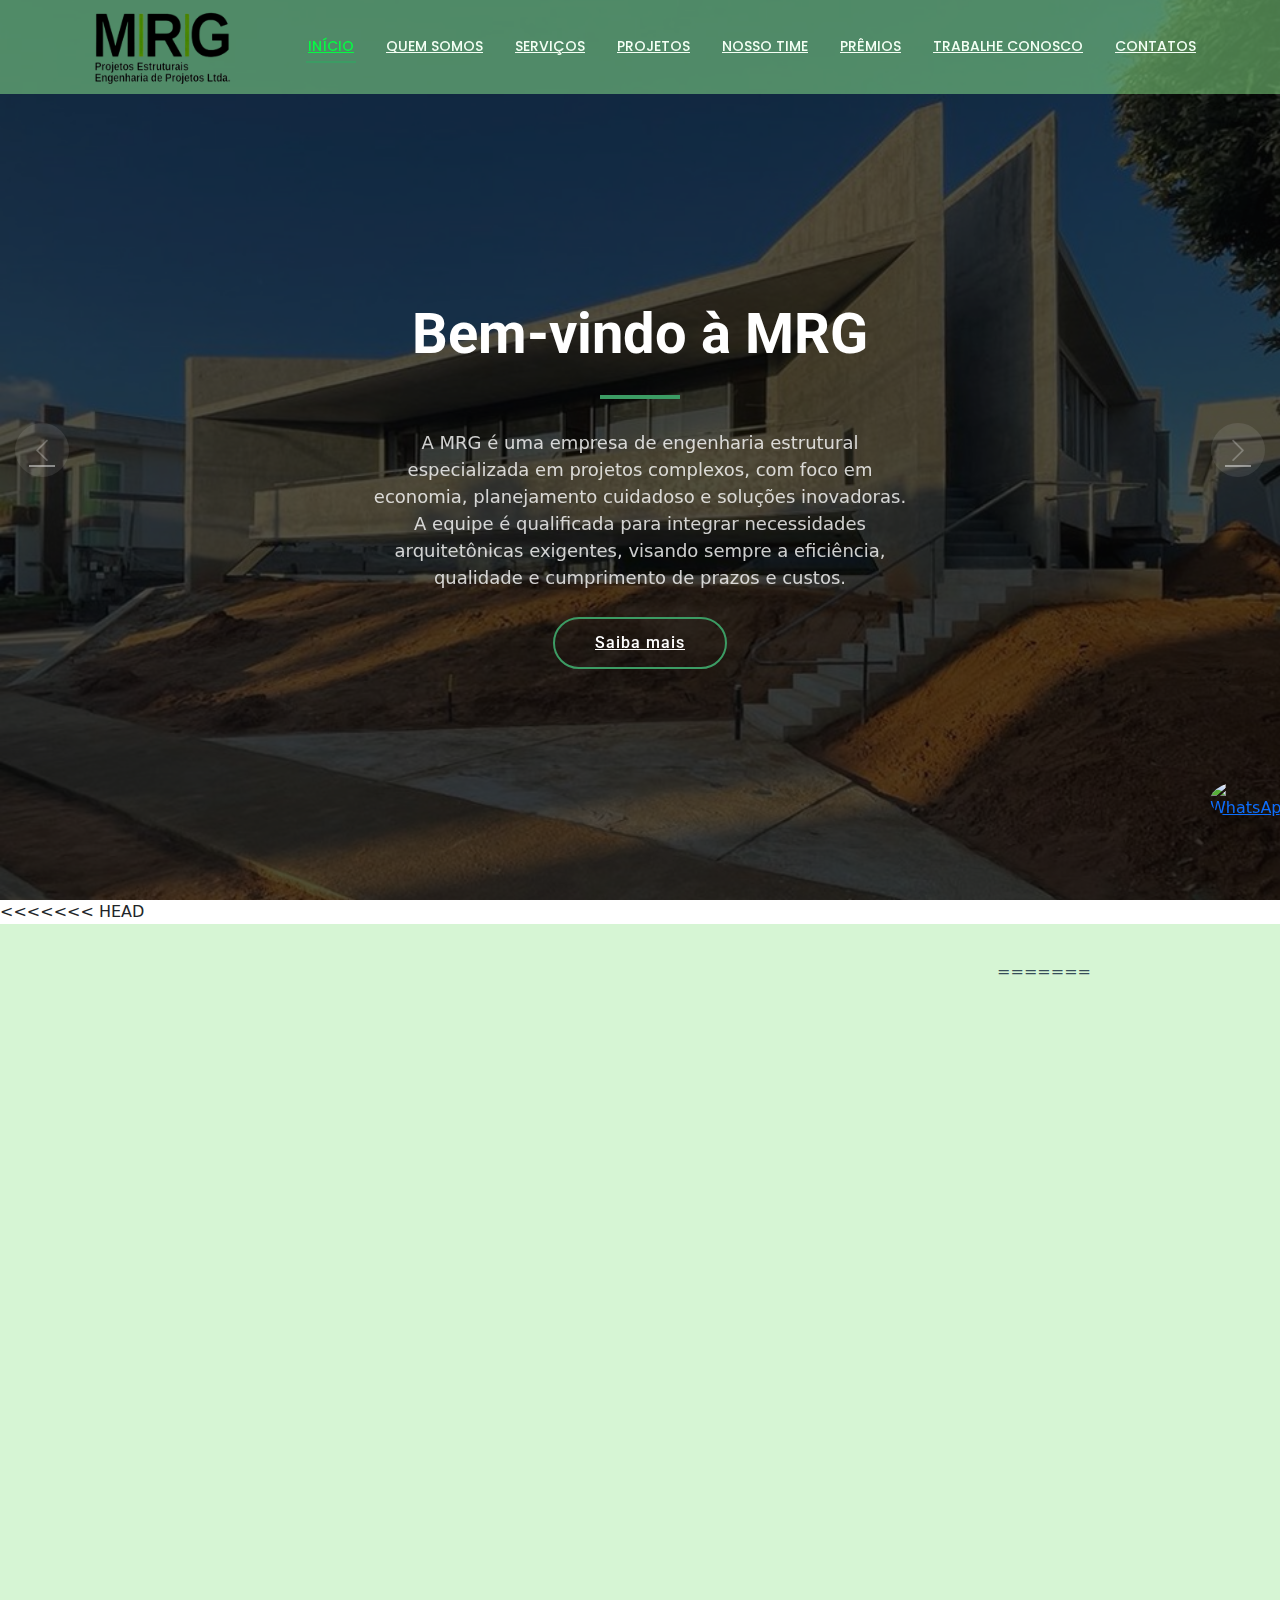
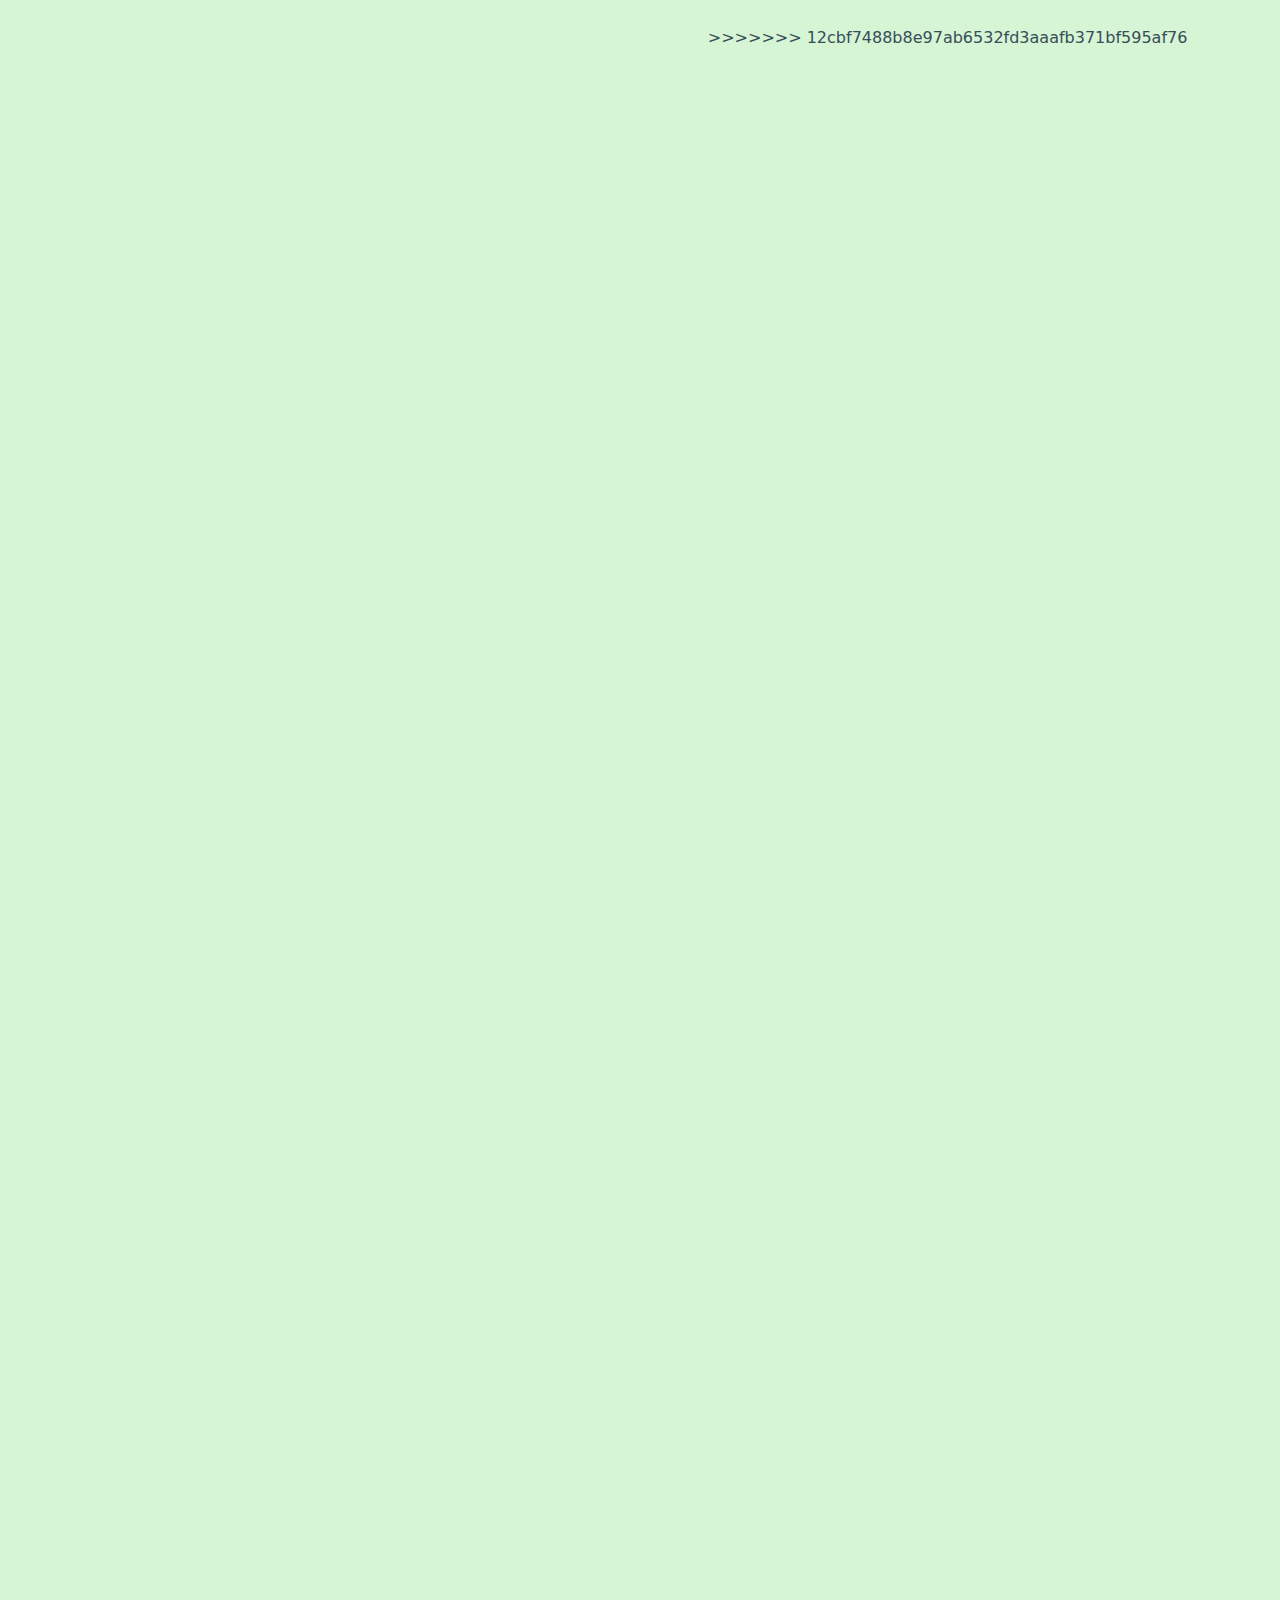
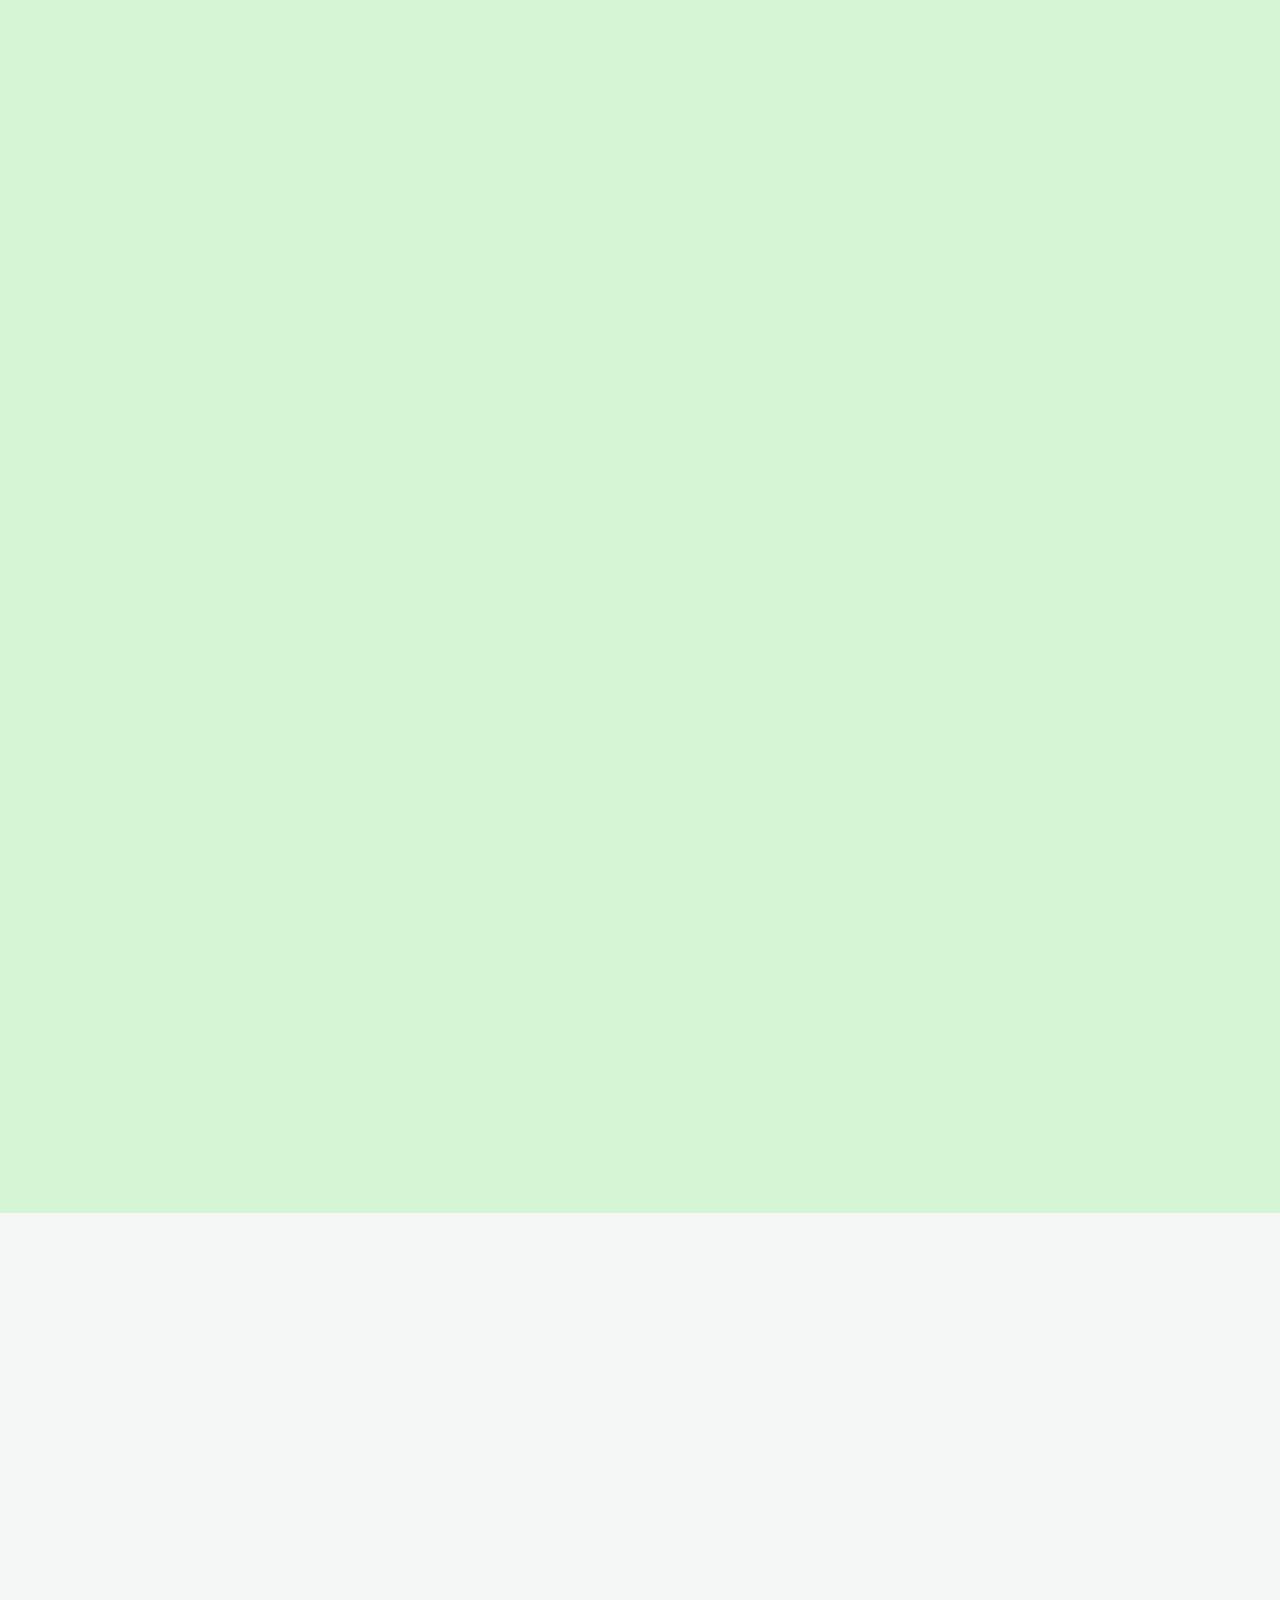
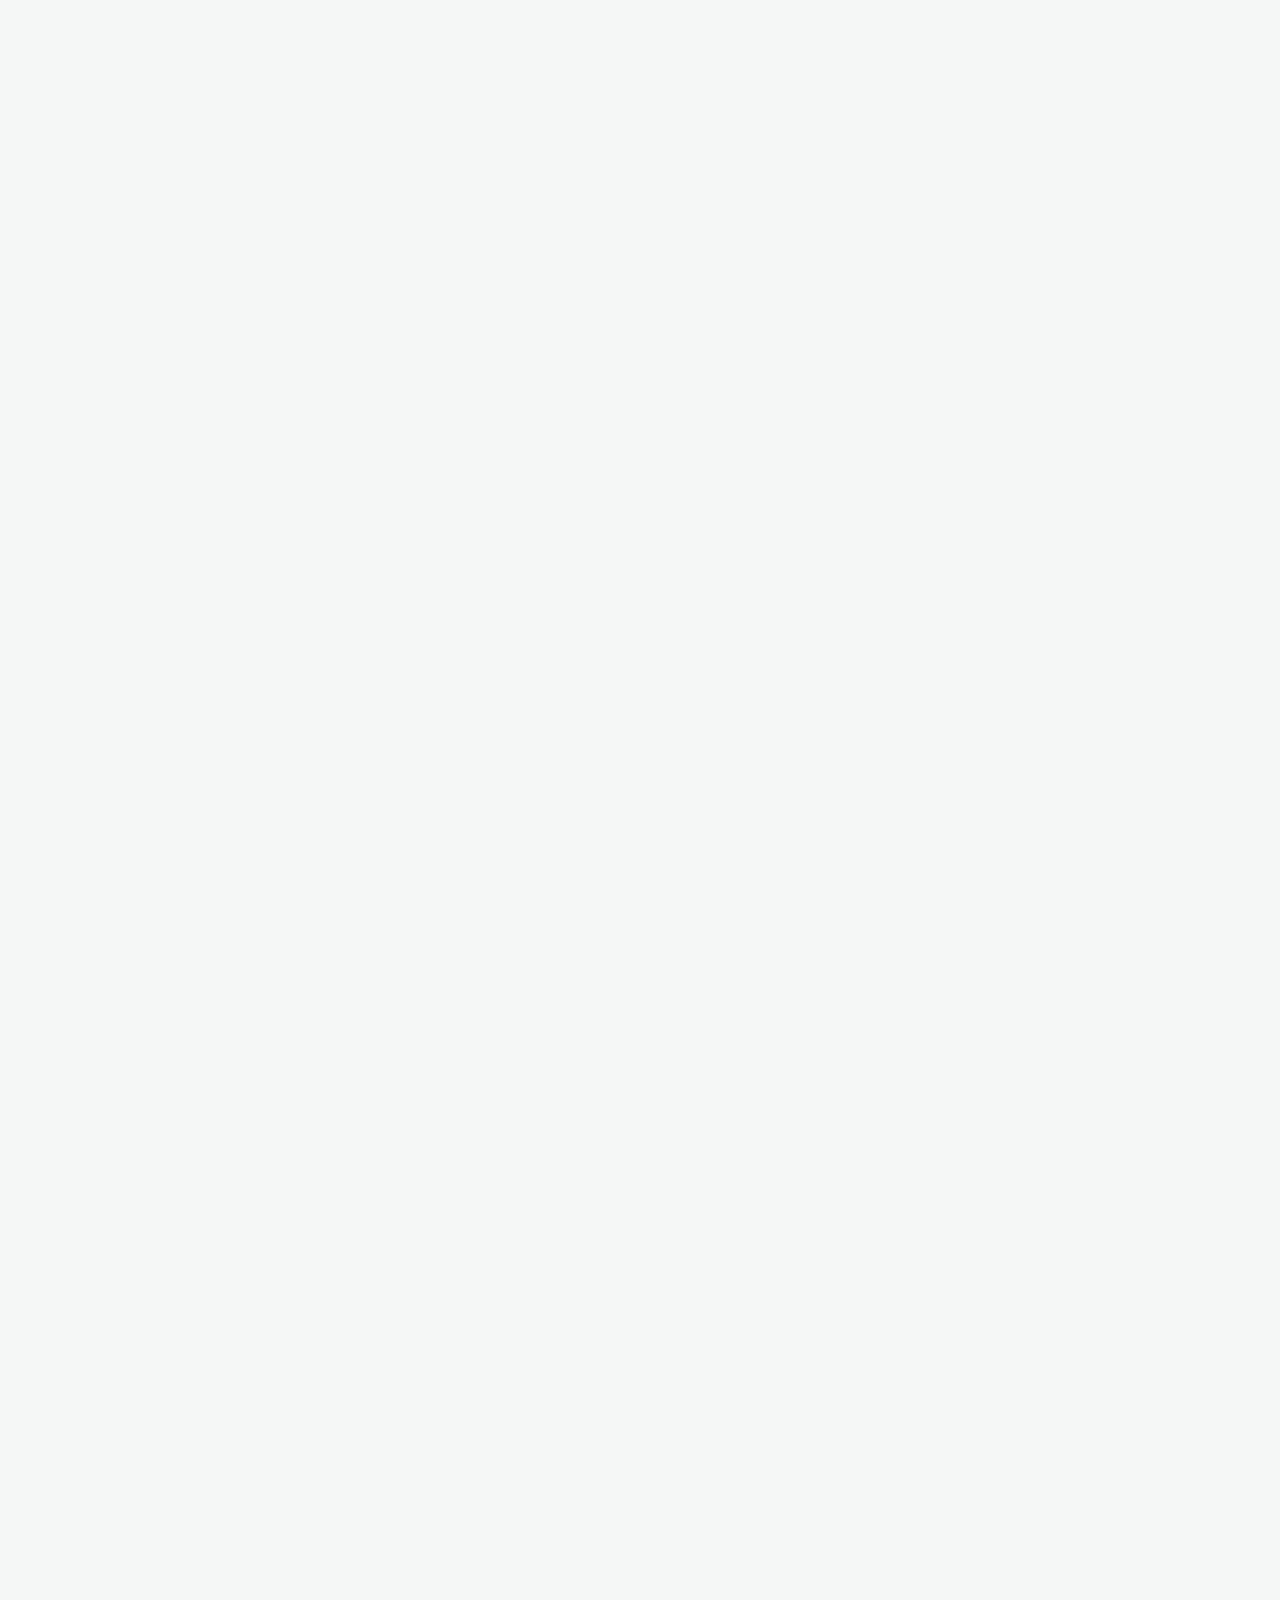
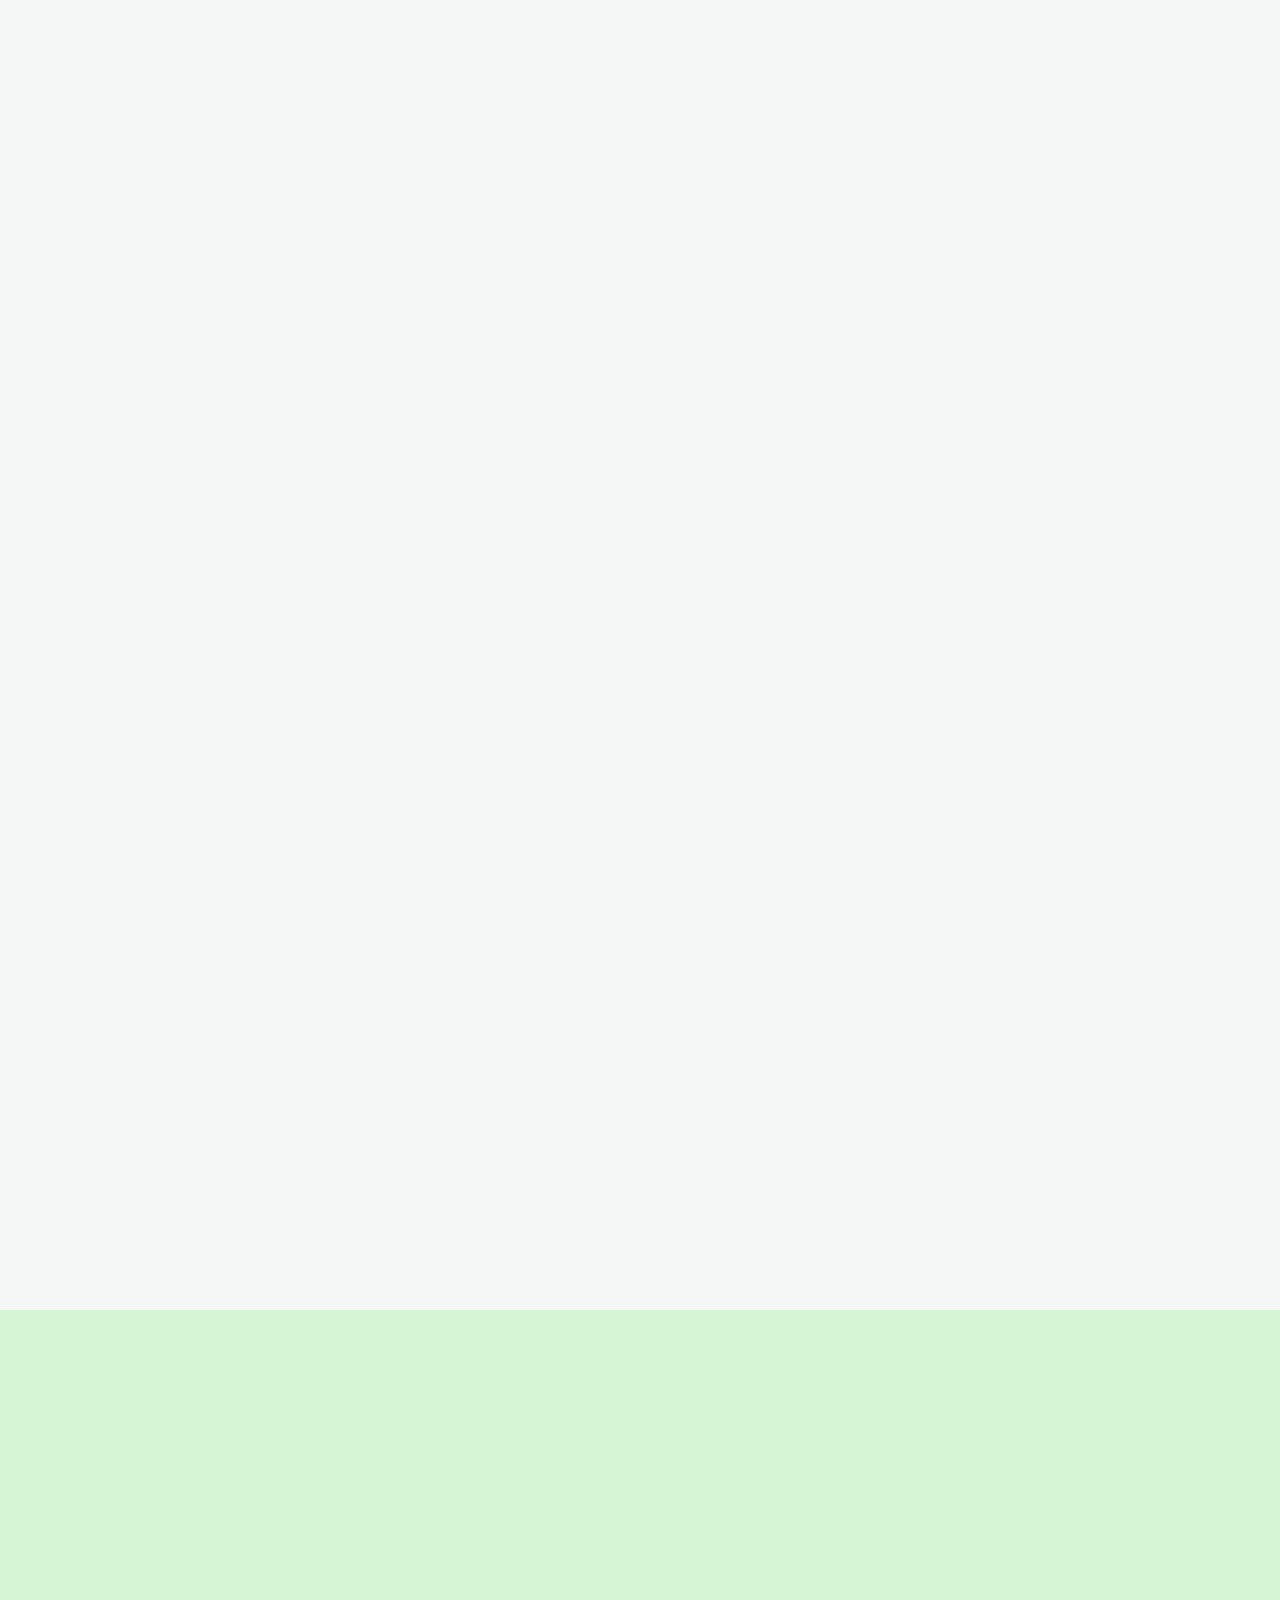
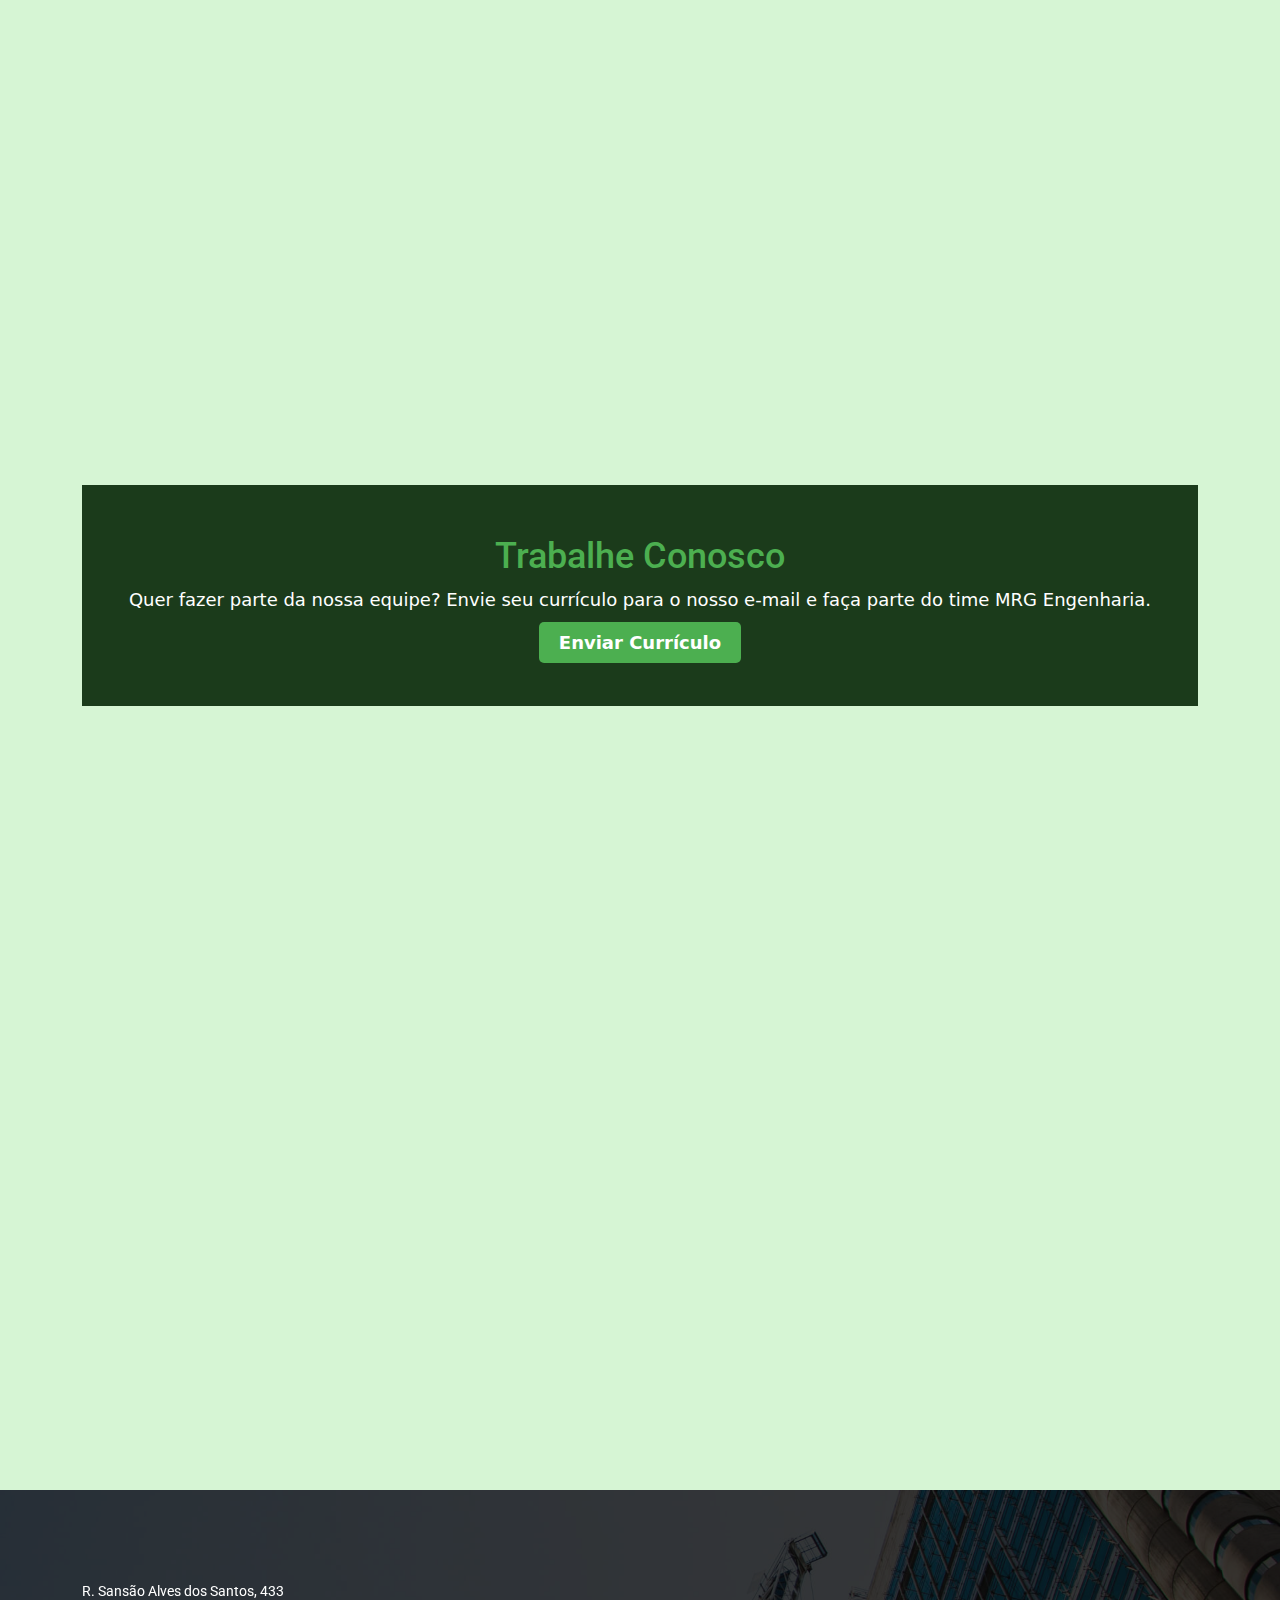
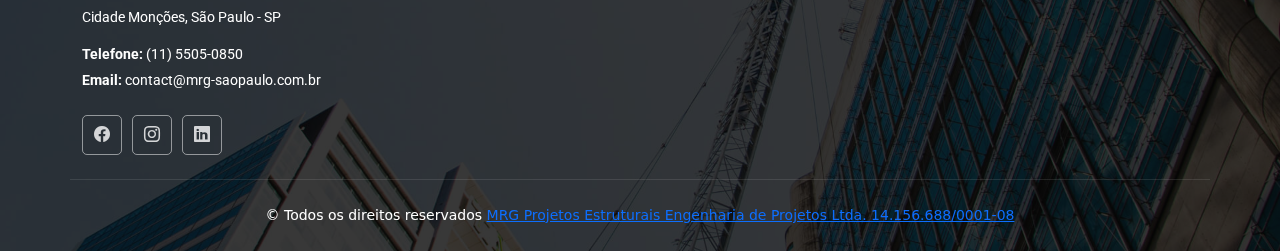
==== commit 6a3da169: "Update index.html" ====
--- a/index.html
+++ b/index.html
@@ -133,6 +133,7 @@
           </div>-->
 
           
+<<<<<<< HEAD
           <section id="alt-services" class="alt-services section">
             <div class="container">
               <div class="row justify-content-around gy-4">
@@ -163,6 +164,39 @@
                     <span class="visually-hidden">Next</span>
                   </button>
                 </div>
+=======
+        </section><!-- /Services Section -->
+
+        <!-- Alt Services Section -->
+        <section id="alt-services" class="alt-services section">
+    
+          <div class="container">
+            <!-- # IMG Static, sem carousel
+            <div class="features-image col-lg-6" data-aos="fade-up" data-aos-delay="50"><img src="assets/img/quemsomos.png" alt=""></div>  -->
+    
+            <div class="row justify-content-around gy-4">
+              <div id="carouselExample" class="carousel slide col-lg-6" data-bs-ride="carousel" data-aos="fade-up" data-aos-delay="50">
+                <div class="carousel-inner">
+                  <div class="carousel-item active">
+                    <img src="assets/img/quemsomos.png" class="d-block w-100" alt="Imagem 1">
+                  </div>
+                  <div class="carousel-item">
+                    <img src="assets/img/quemsomos.png" class="d-block w-100" alt="Imagem 2">
+                  </div>
+                  <div class="carousel-item">
+                    <img src="assets/img/quemsomos.png" class="d-block w-100" alt="Imagem 3">
+                  </div>
+                </div>
+                <button class="carousel-control-prev" type="button" data-bs-target="#carouselExample" data-bs-slide="prev">
+                  <span class="carousel-control-prev-icon" aria-hidden="true"></span>
+                  <span class="visually-hidden">Previous</span>
+                </button>
+                <button class="carousel-control-next" type="button" data-bs-target="#carouselExample" data-bs-slide="next">
+                  <span class="carousel-control-next-icon" aria-hidden="true"></span>
+                  <span class="visually-hidden">Next</span>
+                </button>
+              </div>
+>>>>>>> 12cbf7488b8e97ab6532fd3aaafb371bf595af76
     
               <div class="col-lg-5 d-flex flex-column justify-content-center" data-aos="fade-up" data-aos-delay="200">
                 <h3>Quem Somos</h3>
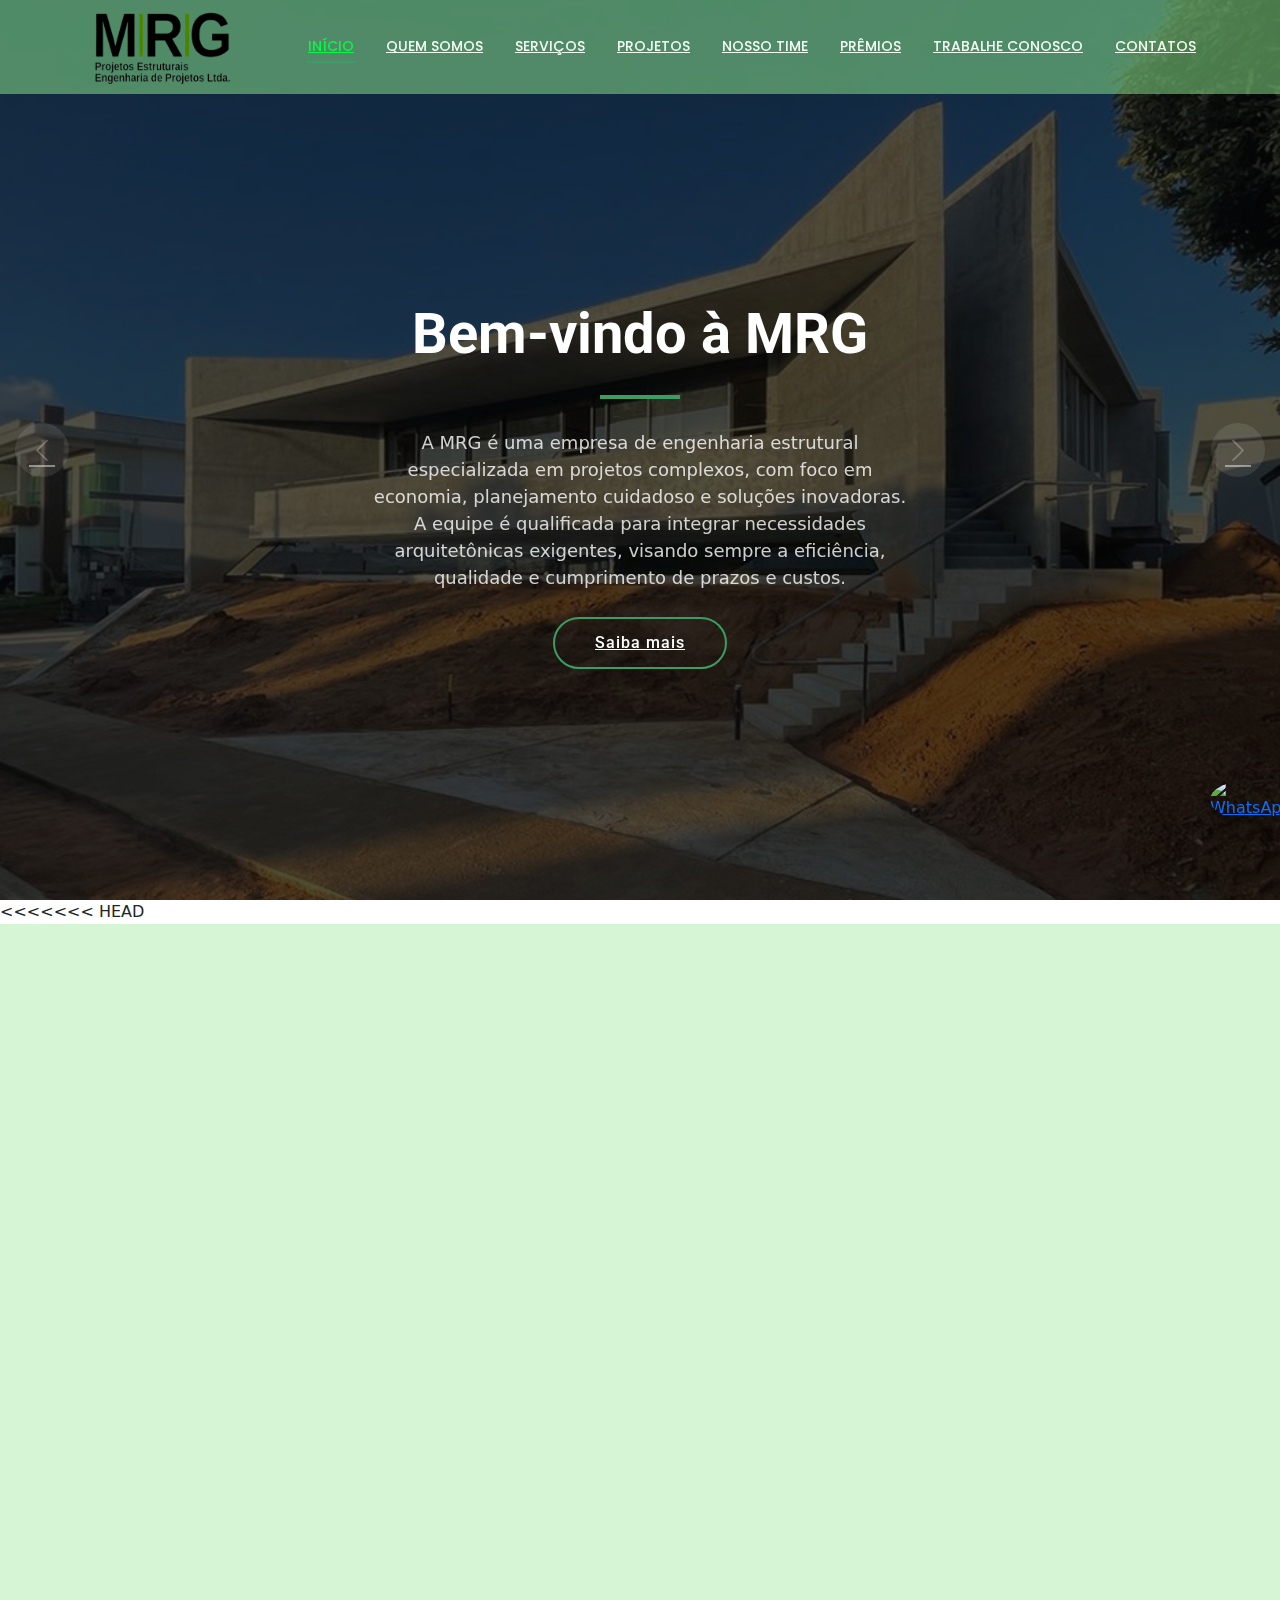
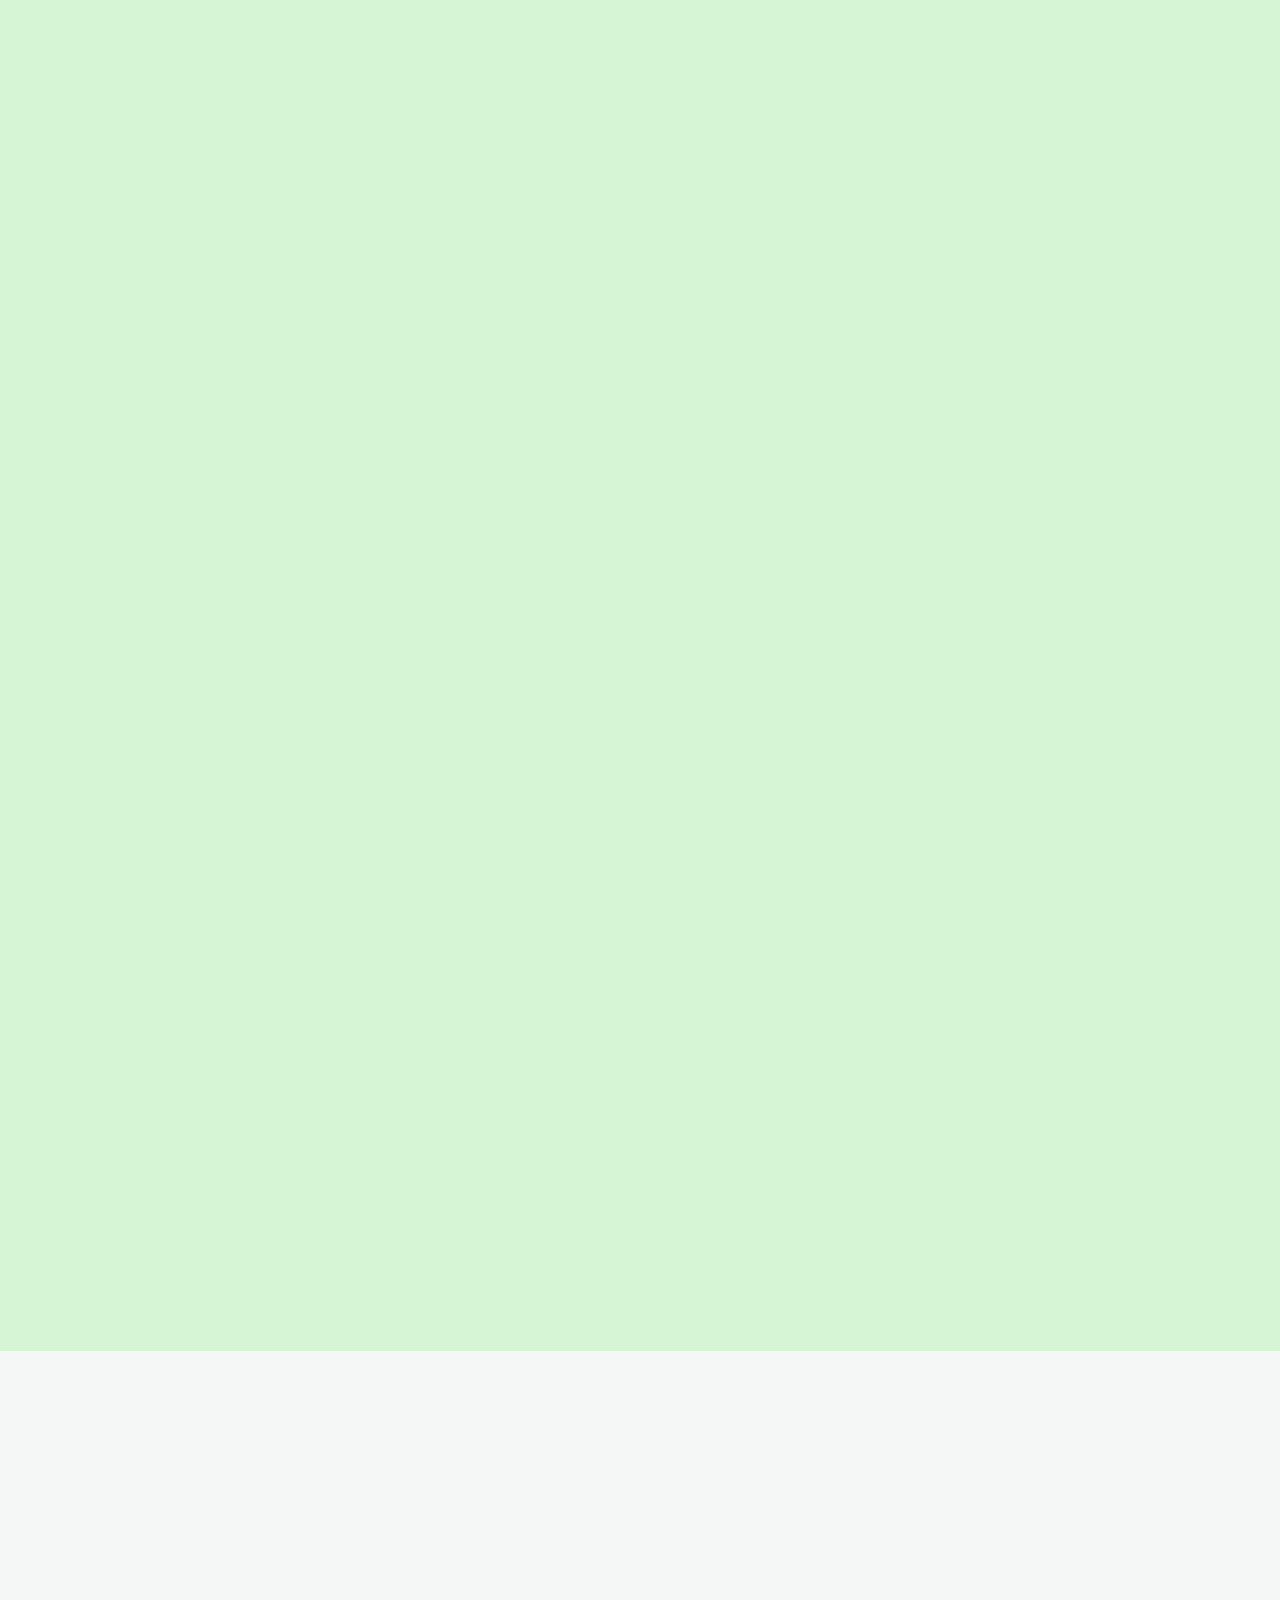
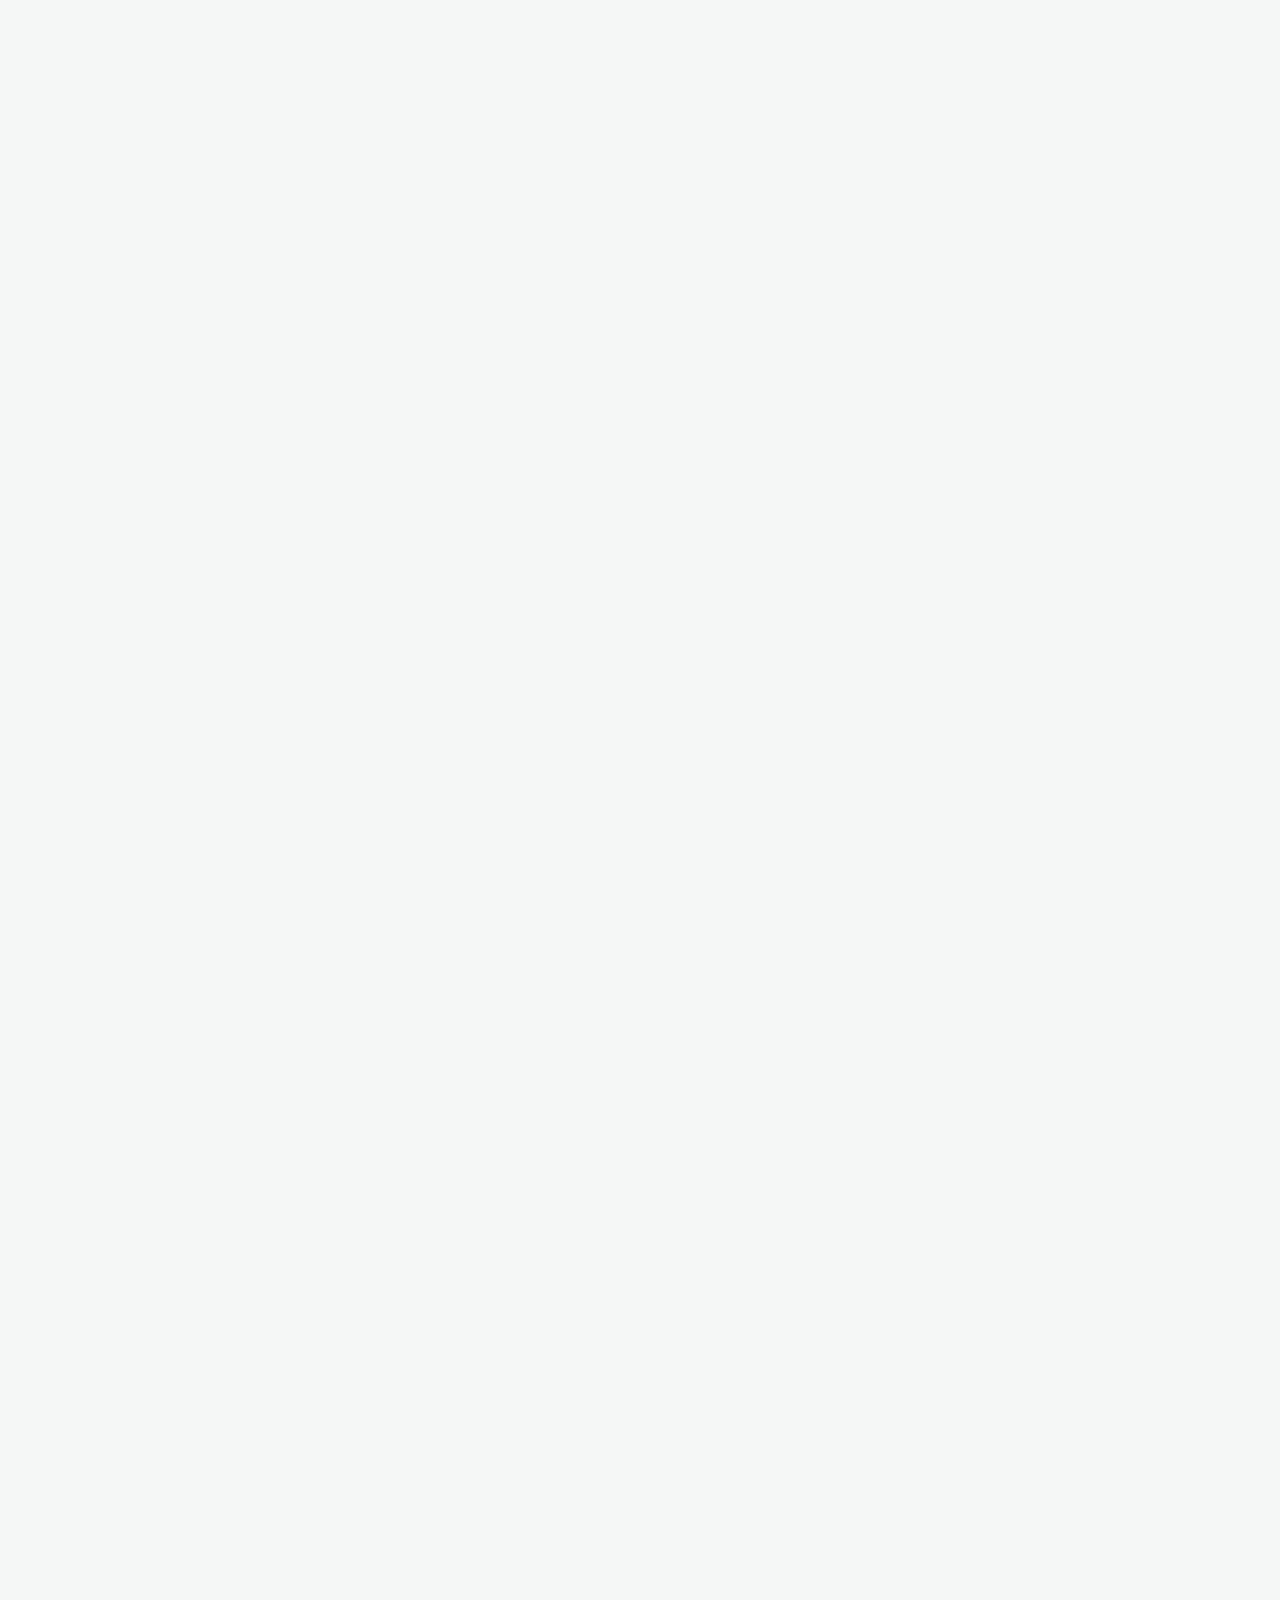
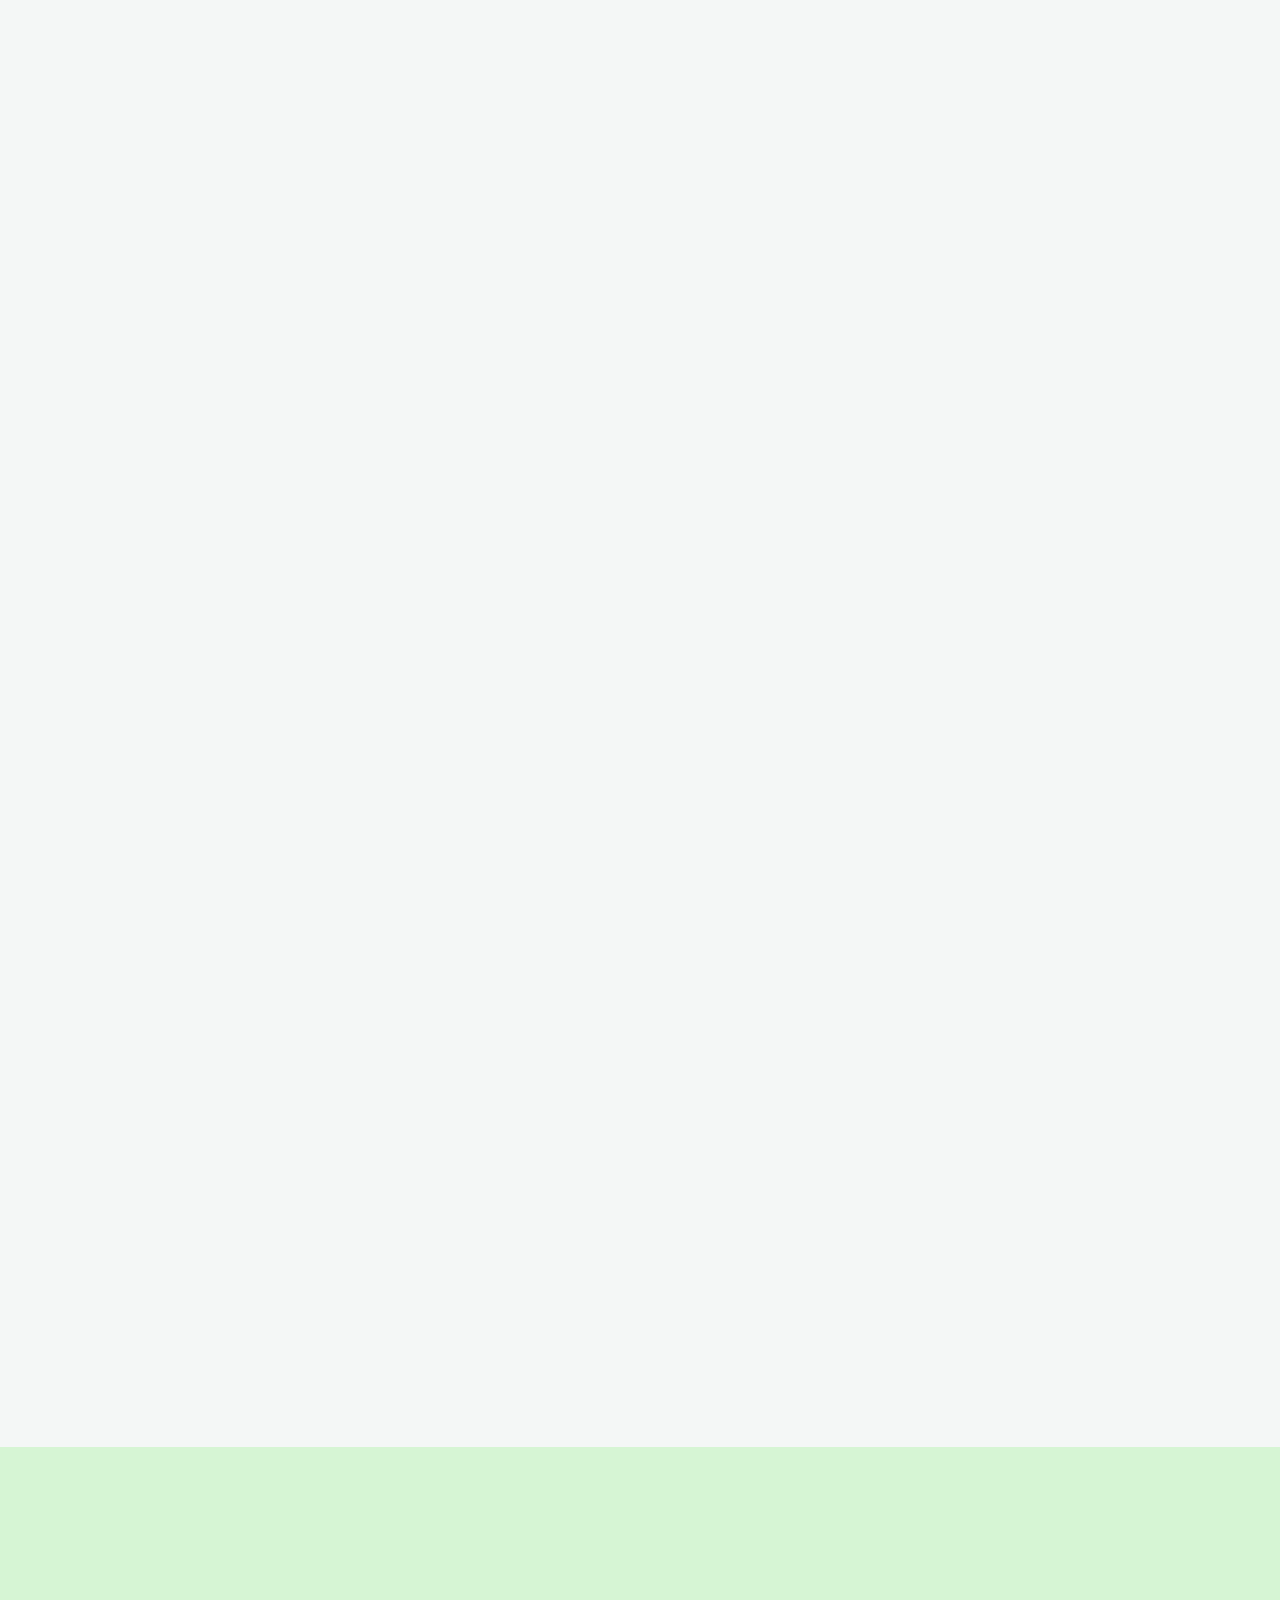
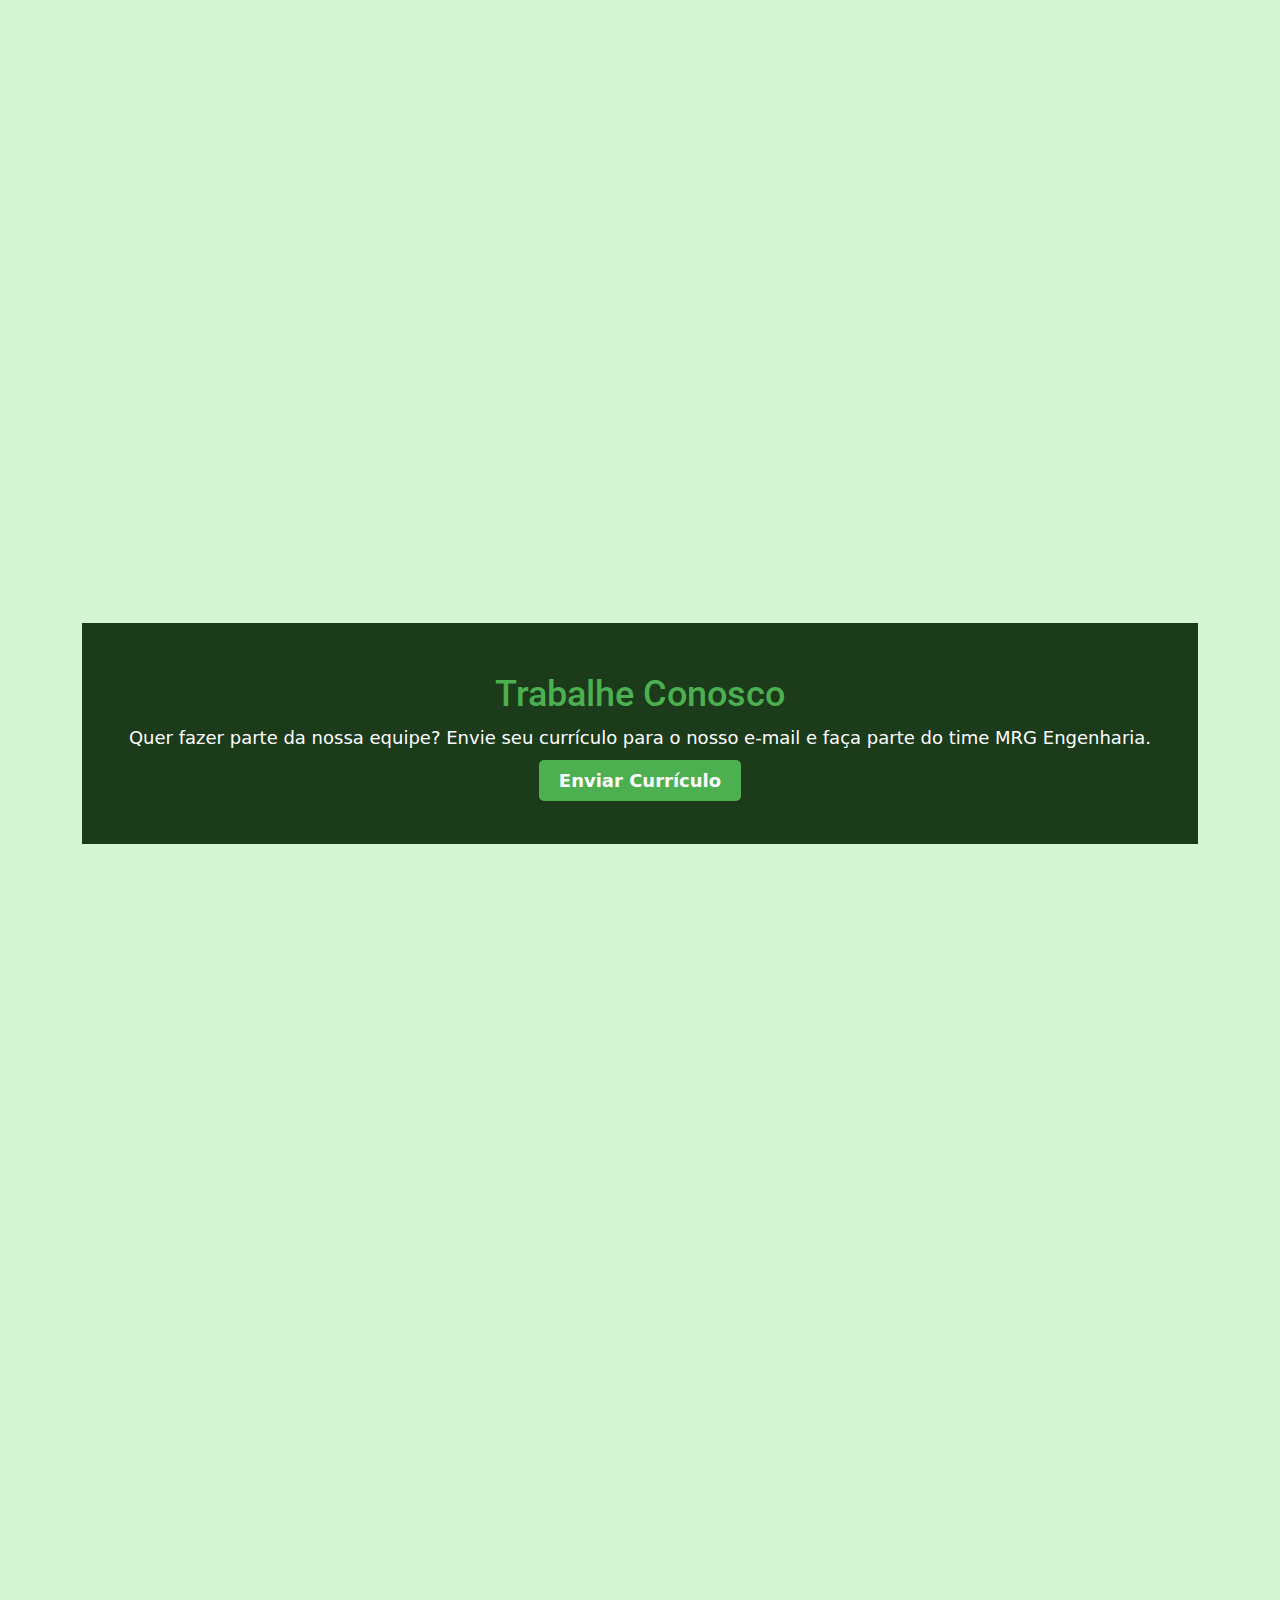
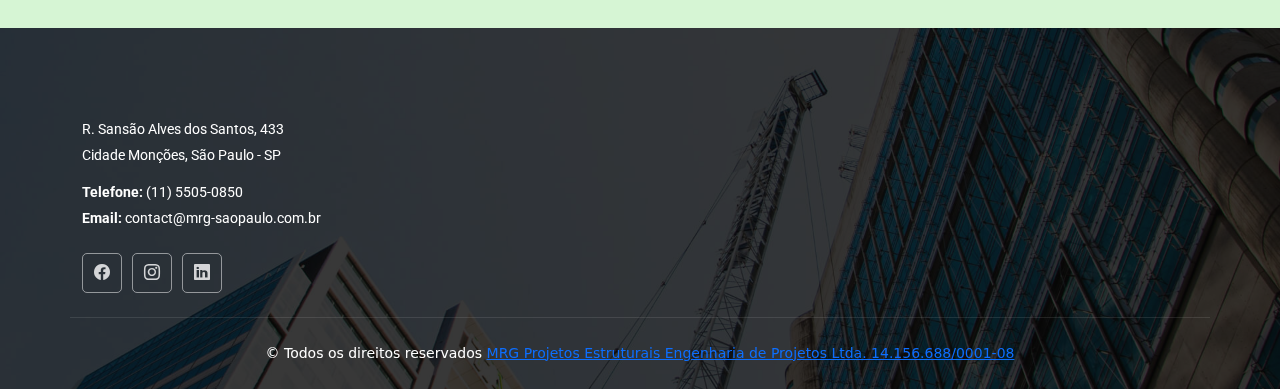
==== commit 78b238f1: "Update index.html" ====
--- a/index.html
+++ b/index.html
@@ -164,39 +164,7 @@
                     <span class="visually-hidden">Next</span>
                   </button>
                 </div>
-=======
-        </section><!-- /Services Section -->
-
-        <!-- Alt Services Section -->
-        <section id="alt-services" class="alt-services section">
-    
-          <div class="container">
-            <!-- # IMG Static, sem carousel
-            <div class="features-image col-lg-6" data-aos="fade-up" data-aos-delay="50"><img src="assets/img/quemsomos.png" alt=""></div>  -->
-    
-            <div class="row justify-content-around gy-4">
-              <div id="carouselExample" class="carousel slide col-lg-6" data-bs-ride="carousel" data-aos="fade-up" data-aos-delay="50">
-                <div class="carousel-inner">
-                  <div class="carousel-item active">
-                    <img src="assets/img/quemsomos.png" class="d-block w-100" alt="Imagem 1">
-                  </div>
-                  <div class="carousel-item">
-                    <img src="assets/img/quemsomos.png" class="d-block w-100" alt="Imagem 2">
-                  </div>
-                  <div class="carousel-item">
-                    <img src="assets/img/quemsomos.png" class="d-block w-100" alt="Imagem 3">
-                  </div>
-                </div>
-                <button class="carousel-control-prev" type="button" data-bs-target="#carouselExample" data-bs-slide="prev">
-                  <span class="carousel-control-prev-icon" aria-hidden="true"></span>
-                  <span class="visually-hidden">Previous</span>
-                </button>
-                <button class="carousel-control-next" type="button" data-bs-target="#carouselExample" data-bs-slide="next">
-                  <span class="carousel-control-next-icon" aria-hidden="true"></span>
-                  <span class="visually-hidden">Next</span>
-                </button>
-              </div>
->>>>>>> 12cbf7488b8e97ab6532fd3aaafb371bf595af76
+
     
               <div class="col-lg-5 d-flex flex-column justify-content-center" data-aos="fade-up" data-aos-delay="200">
                 <h3>Quem Somos</h3>
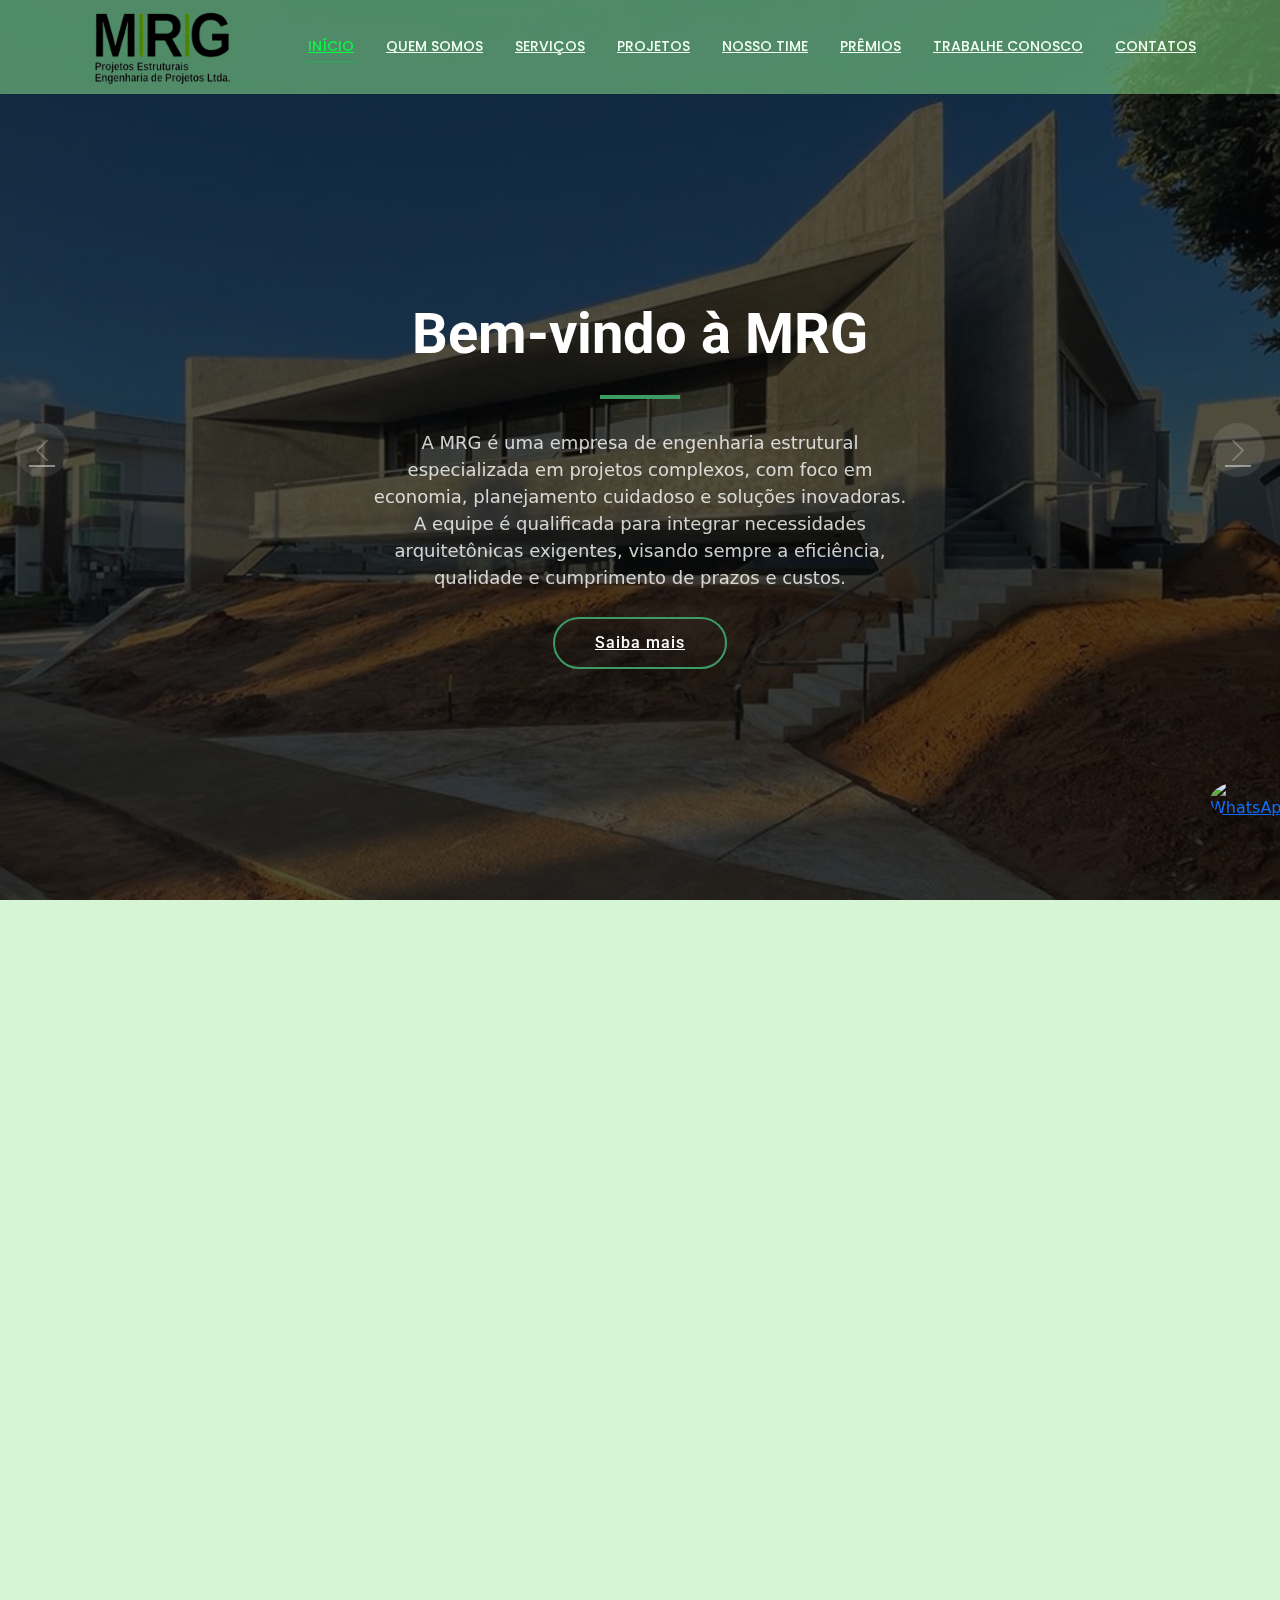
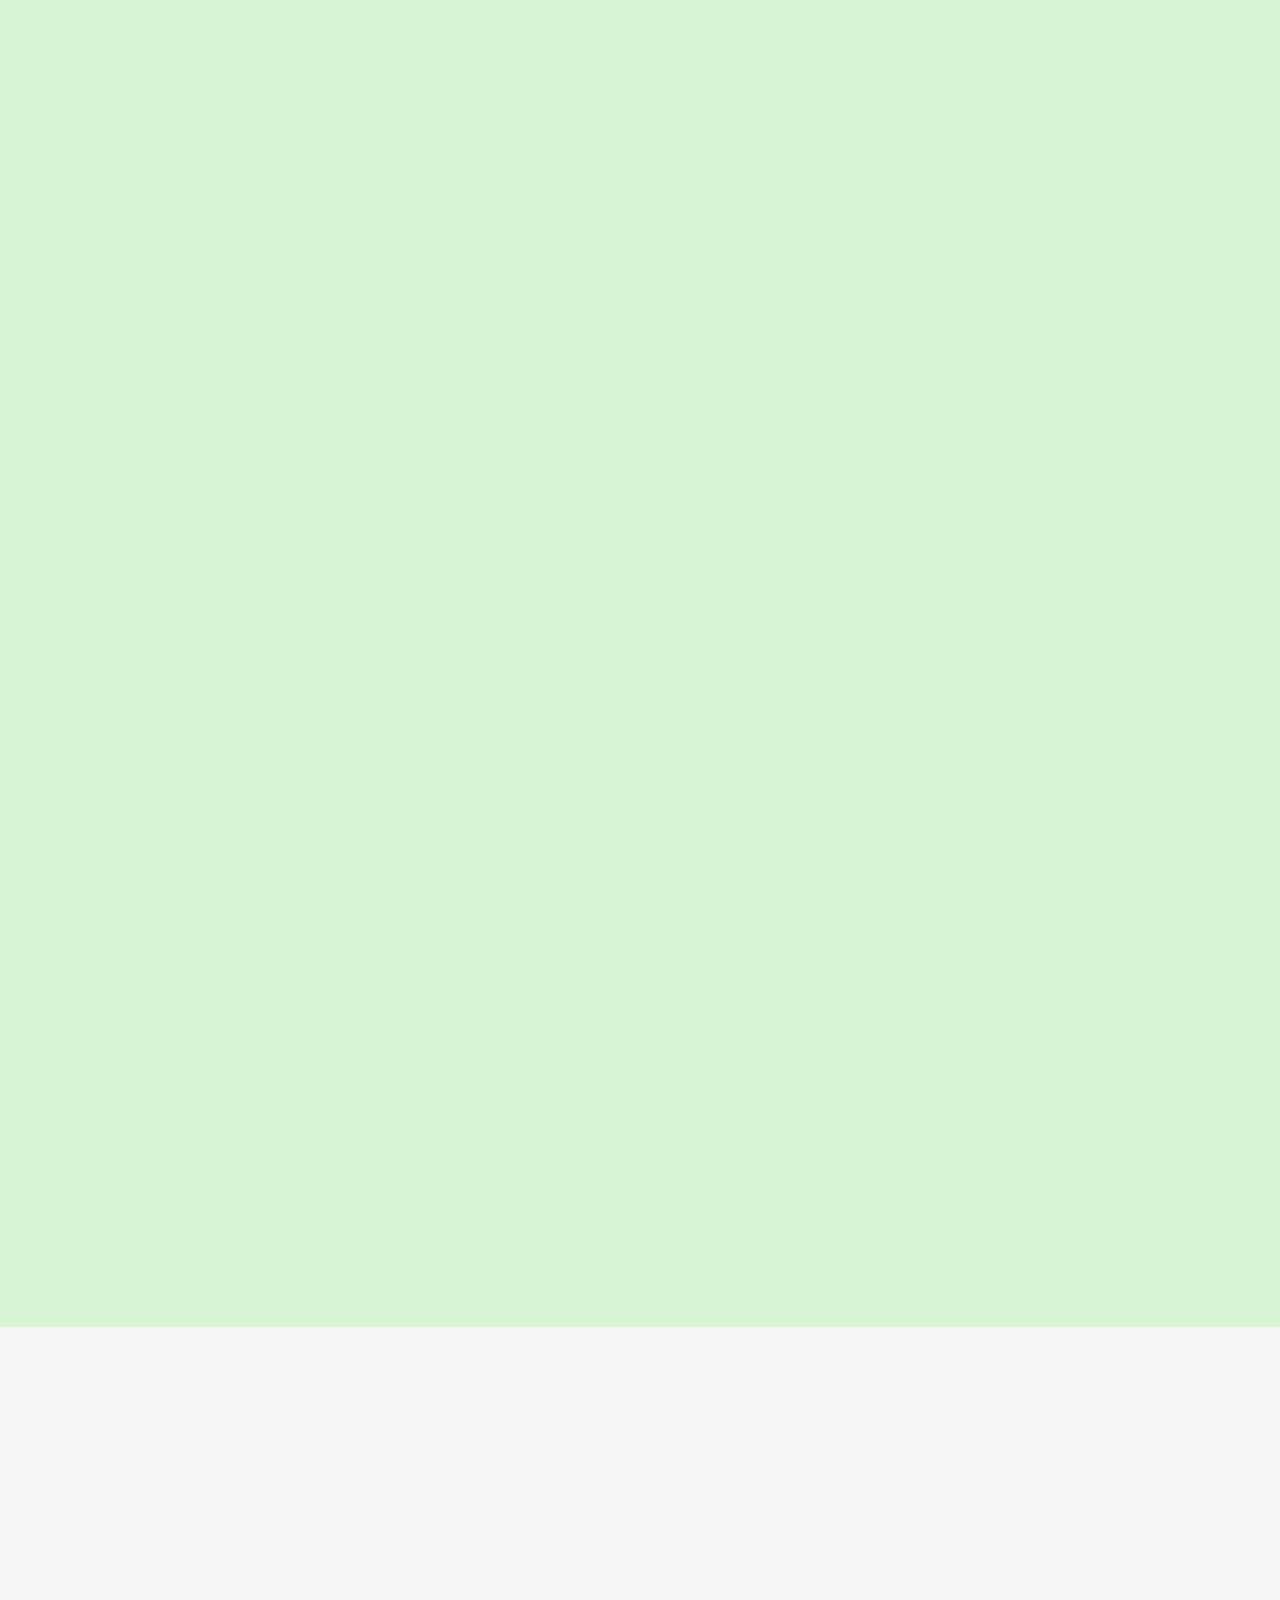
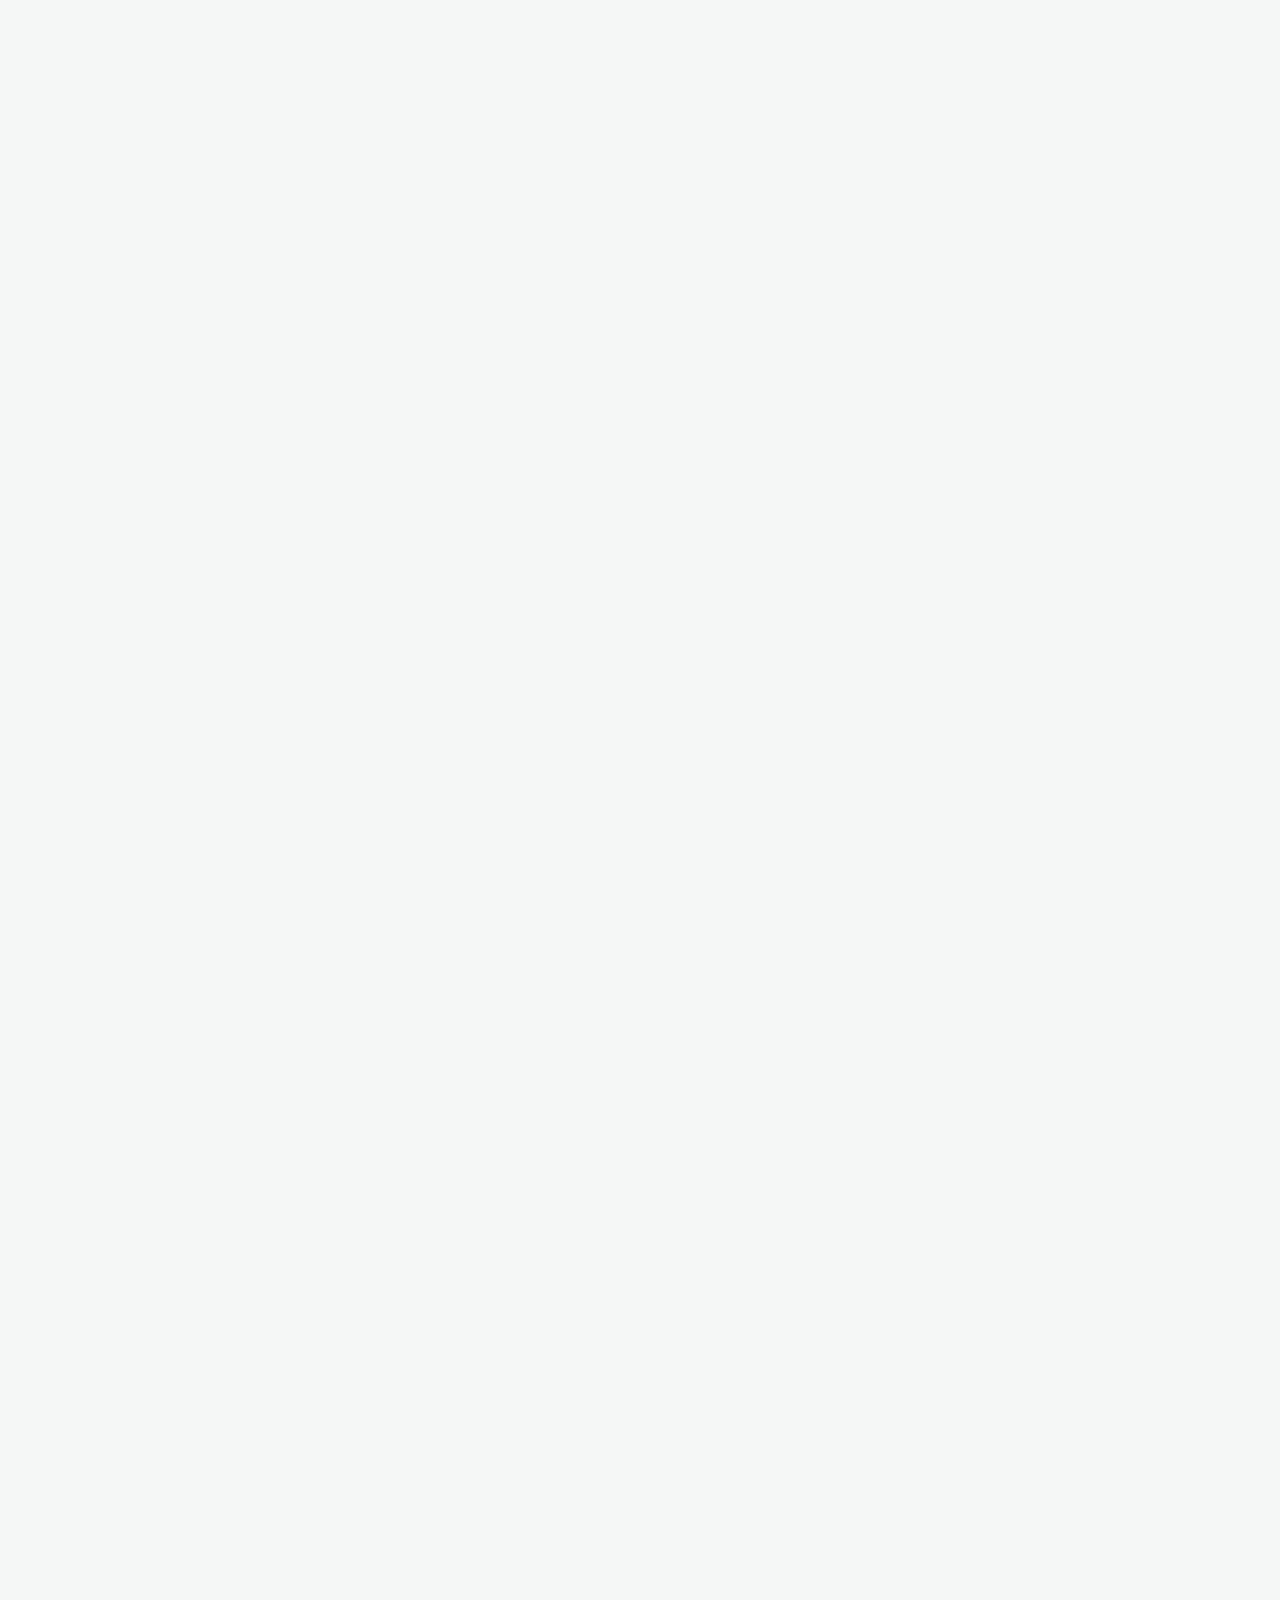
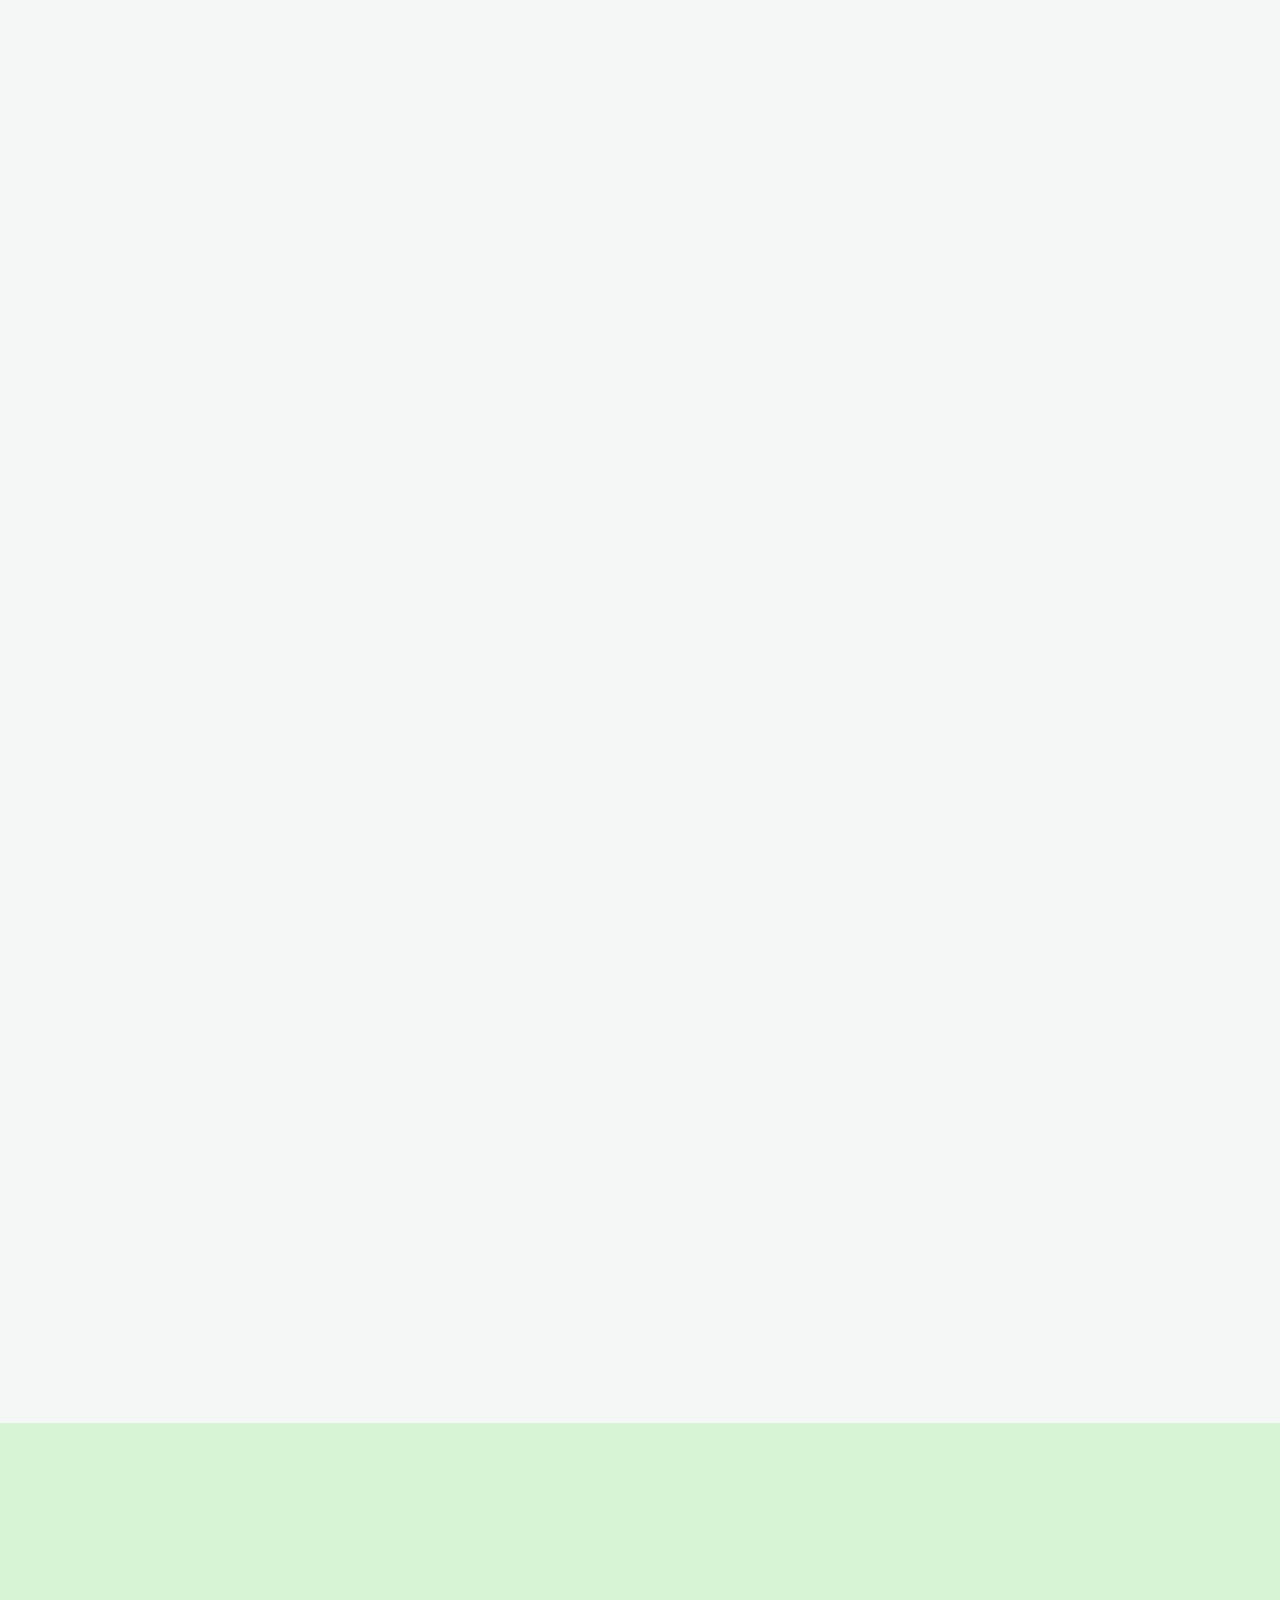
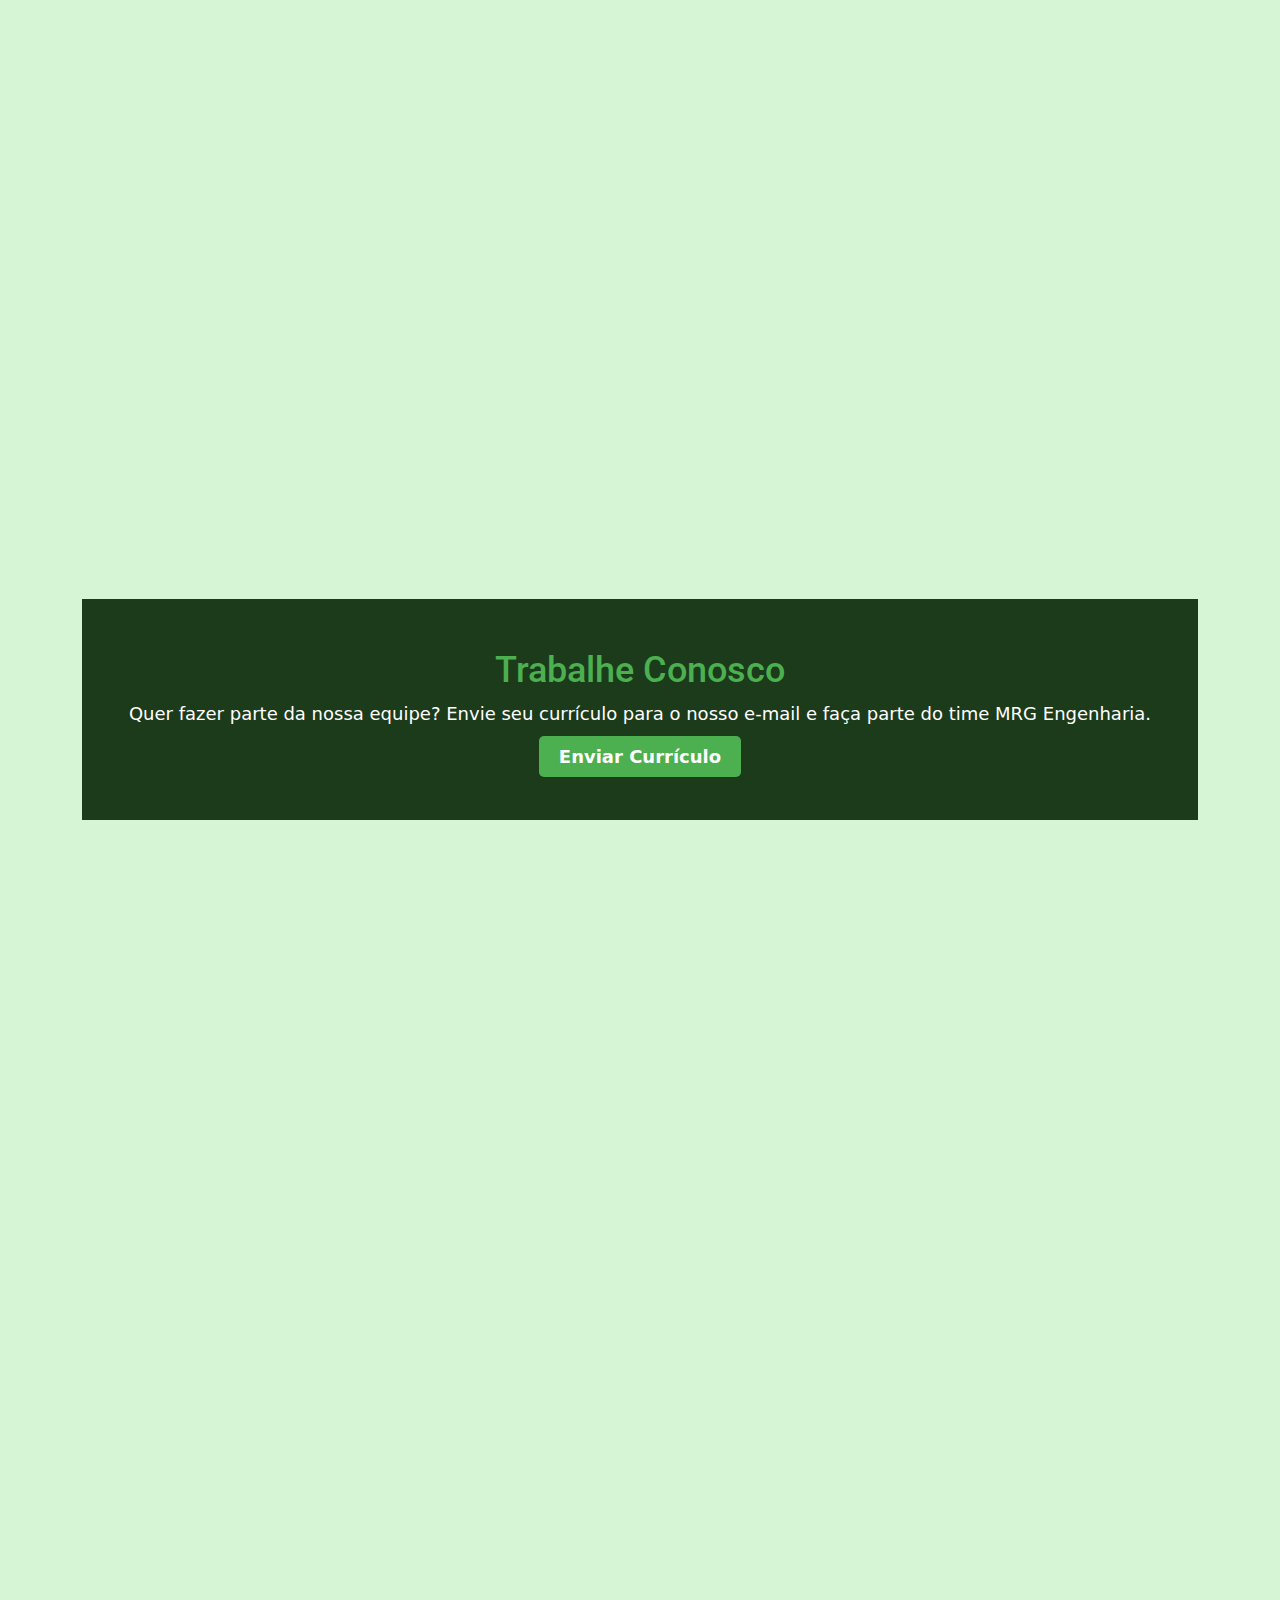
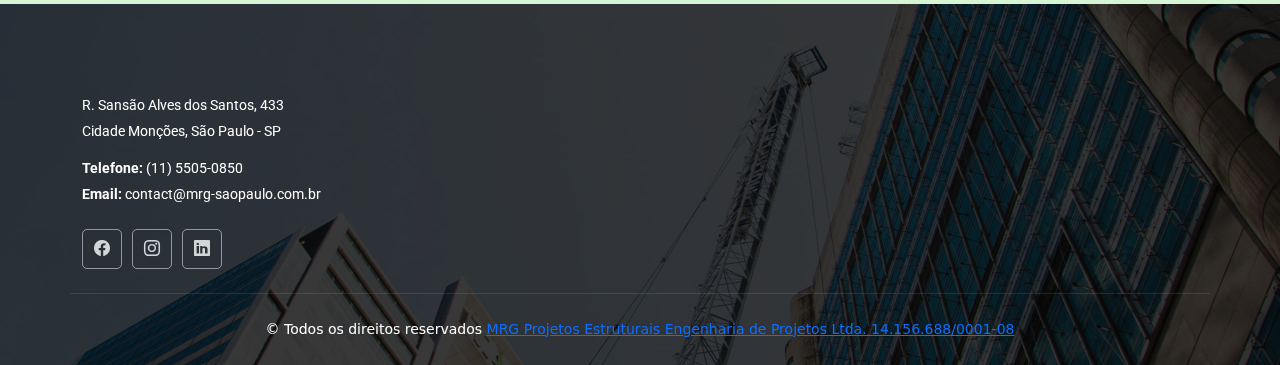
==== commit d2d5d5a0: "Update index.html" ====
--- a/index.html
+++ b/index.html
@@ -133,7 +133,6 @@
           </div>-->
 
           
-<<<<<<< HEAD
           <section id="alt-services" class="alt-services section">
             <div class="container">
               <div class="row justify-content-around gy-4">
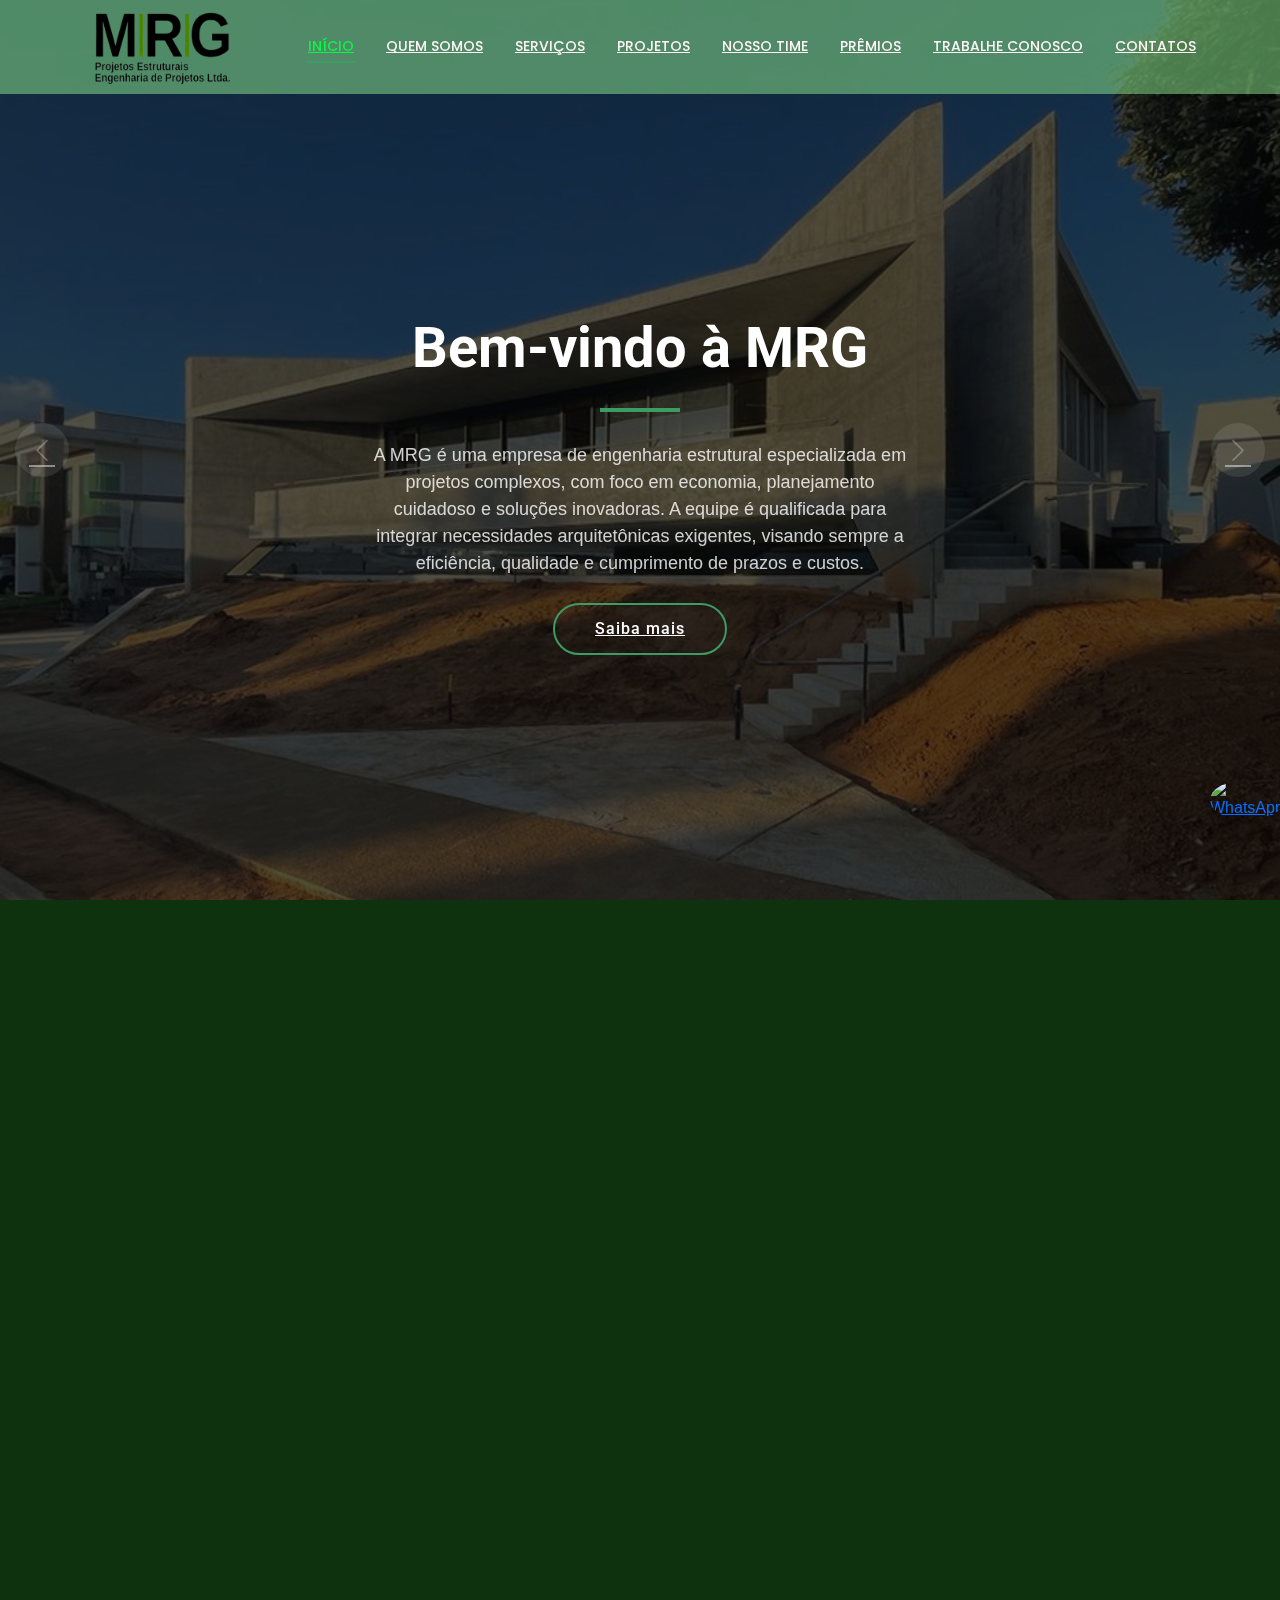
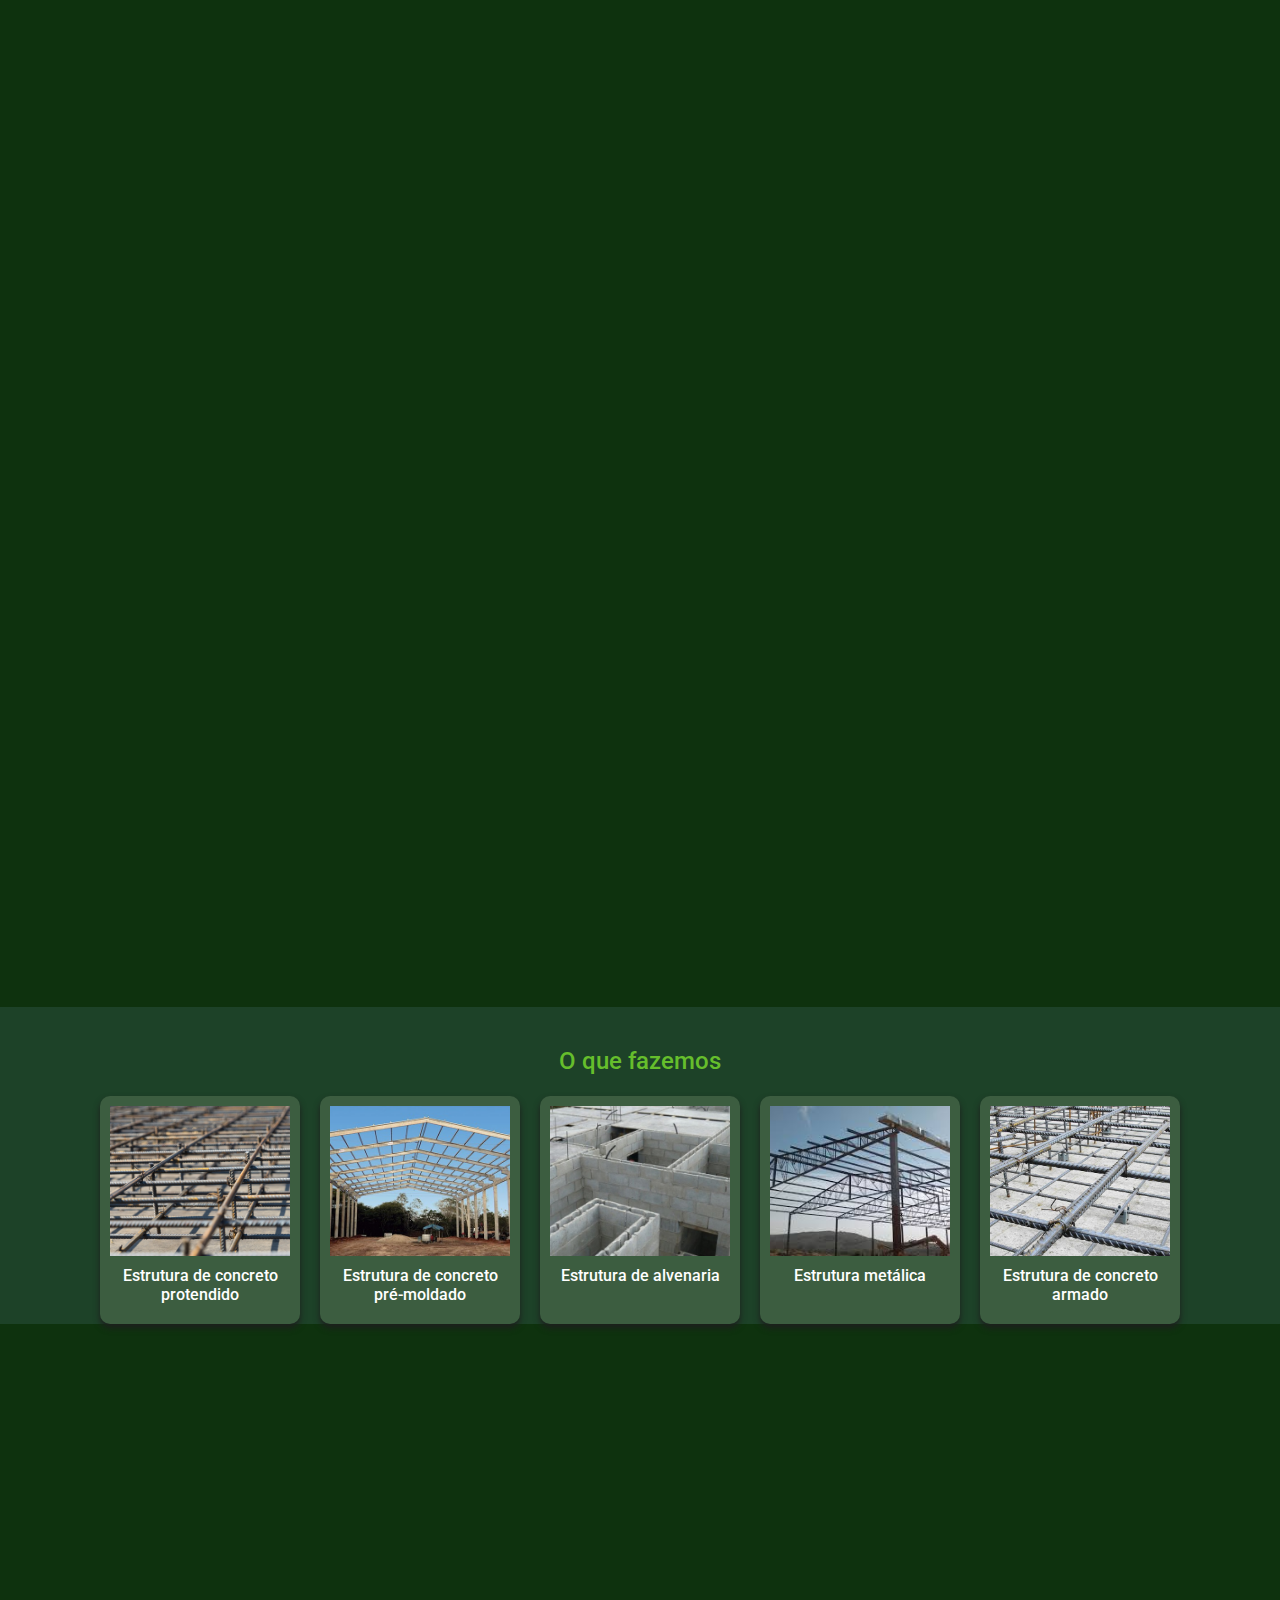
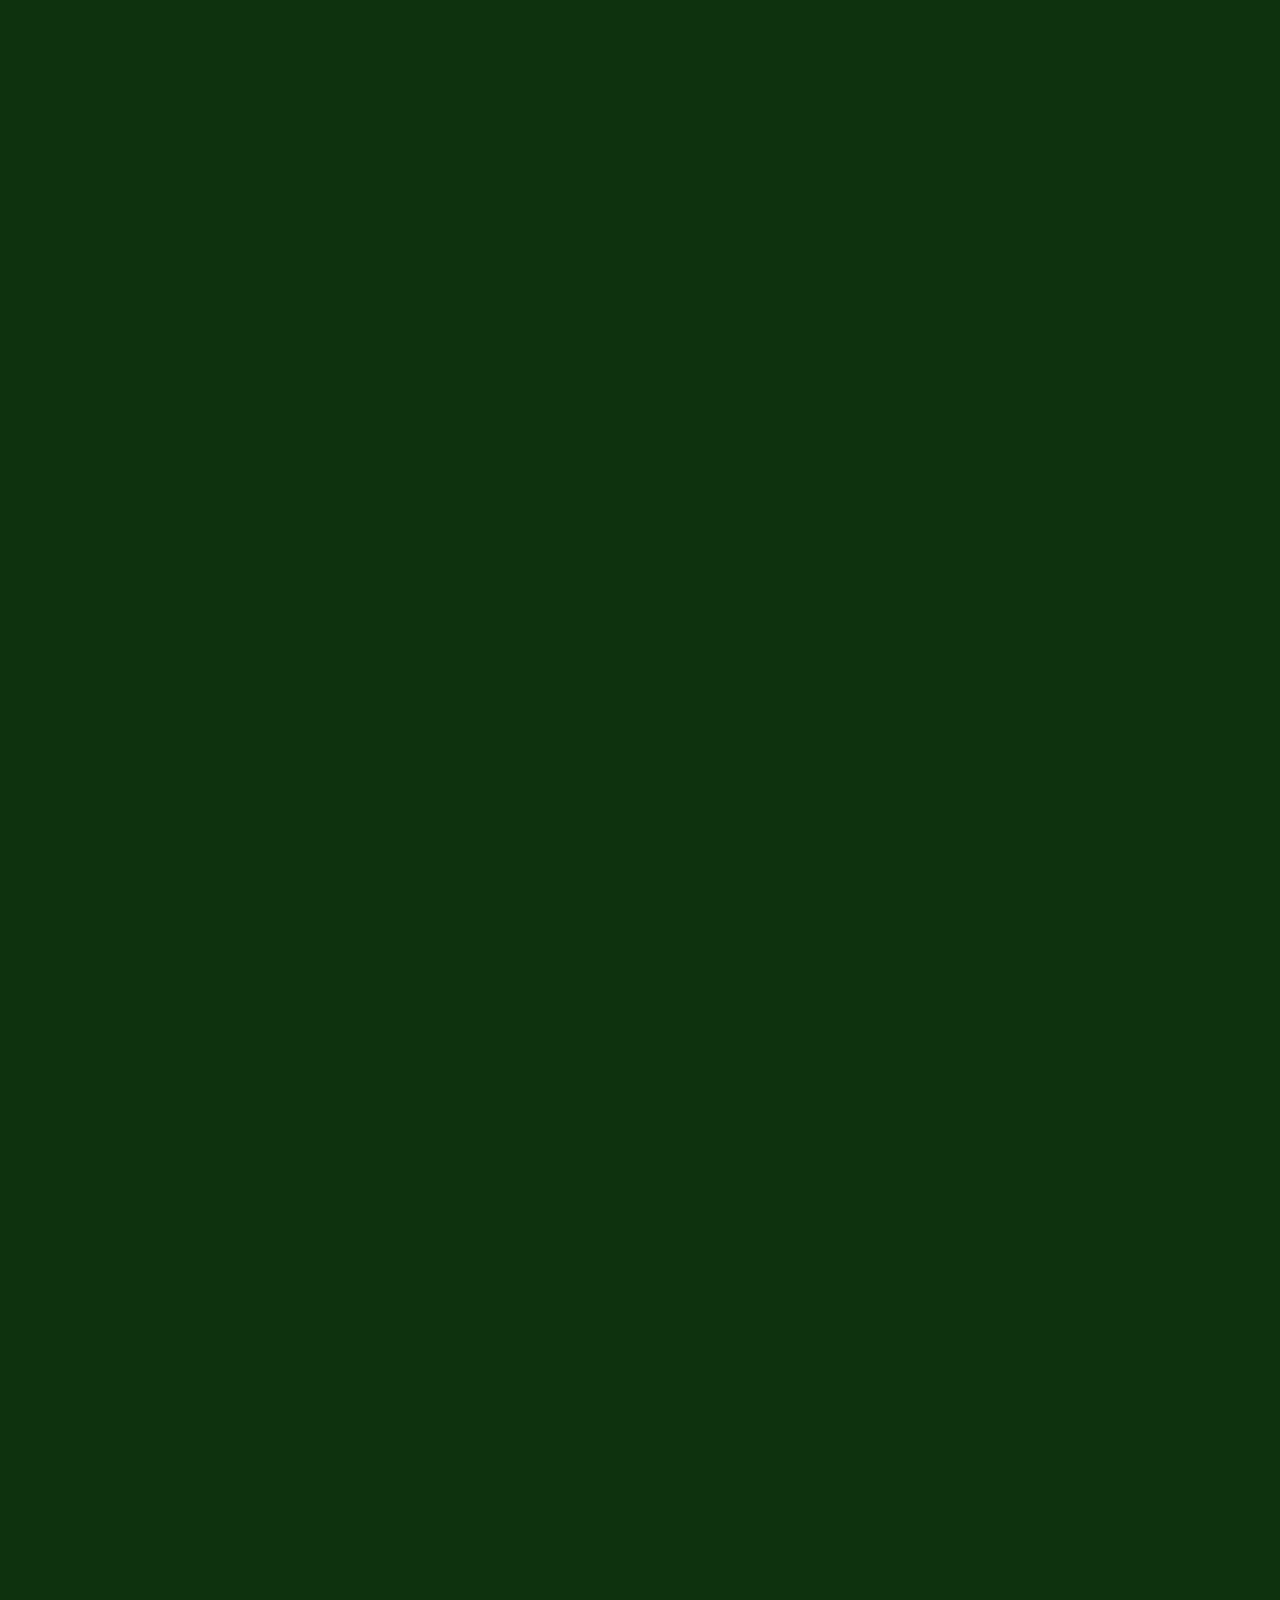
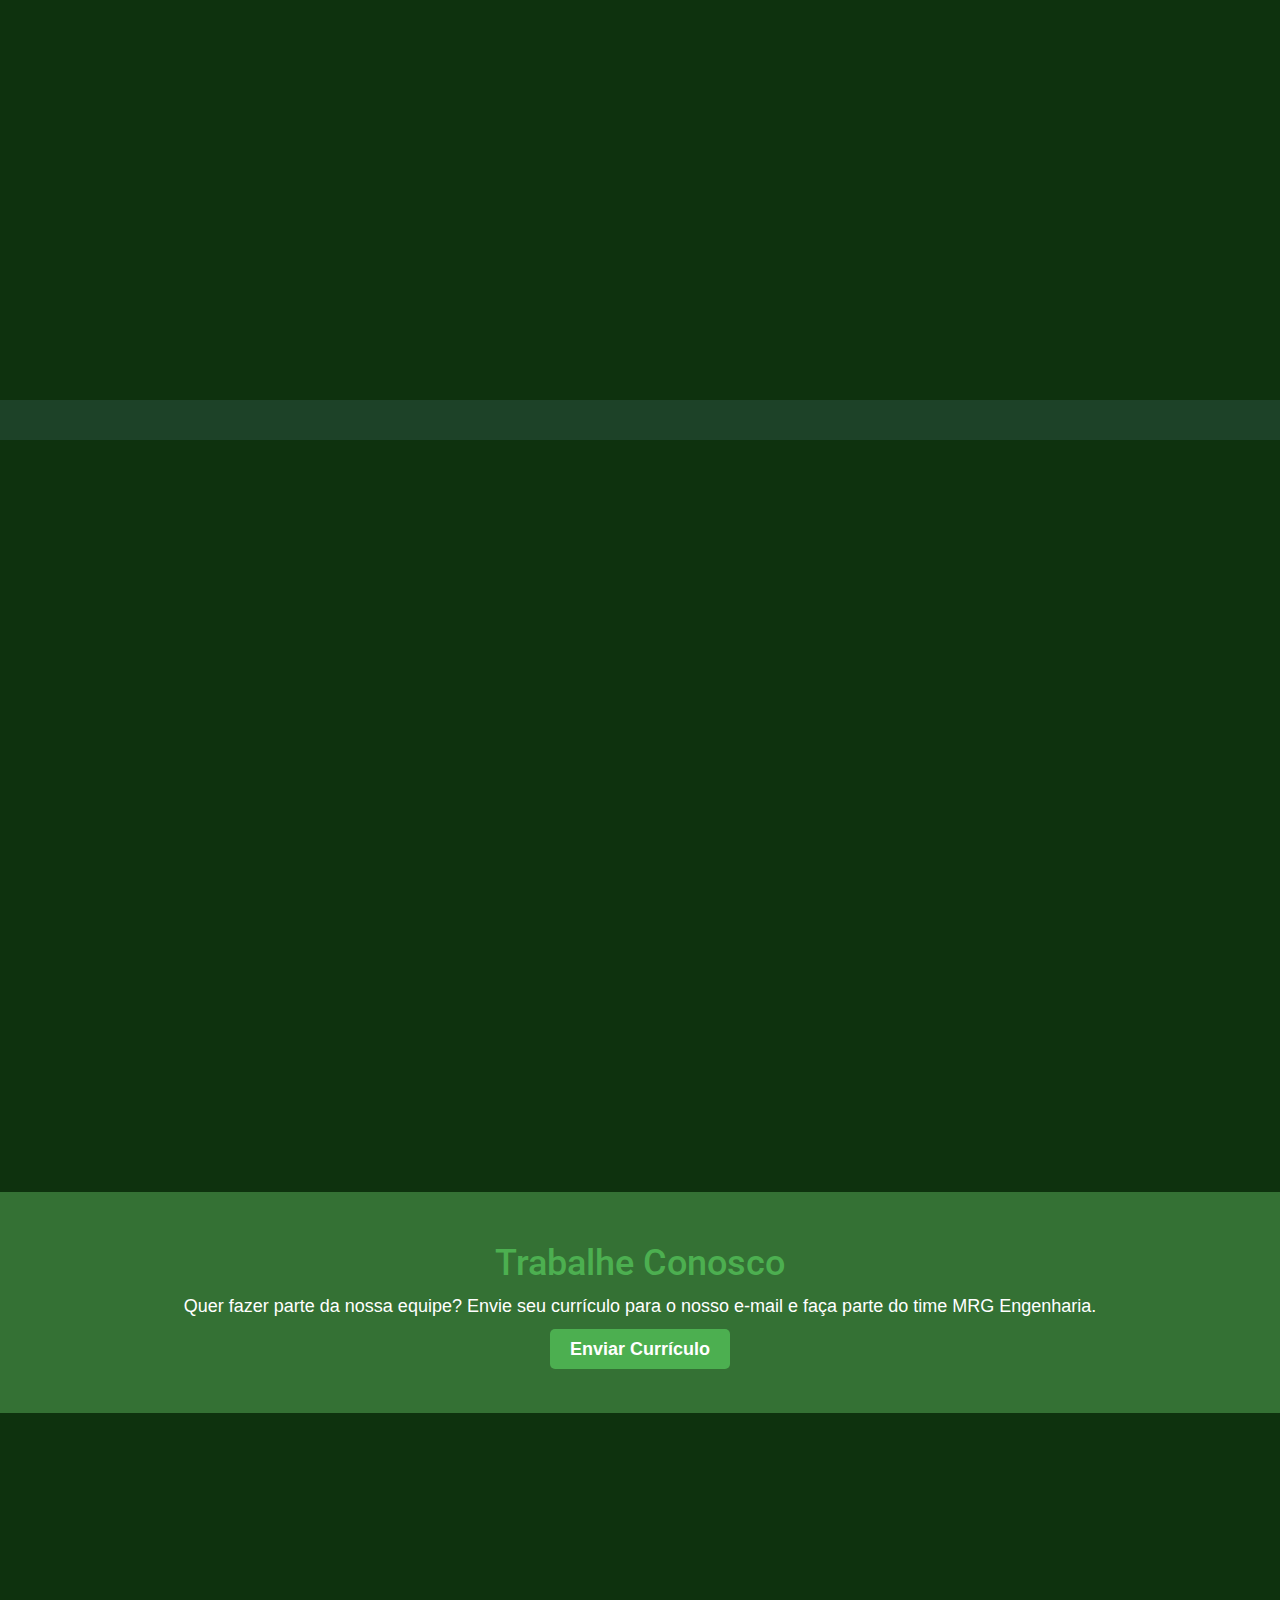
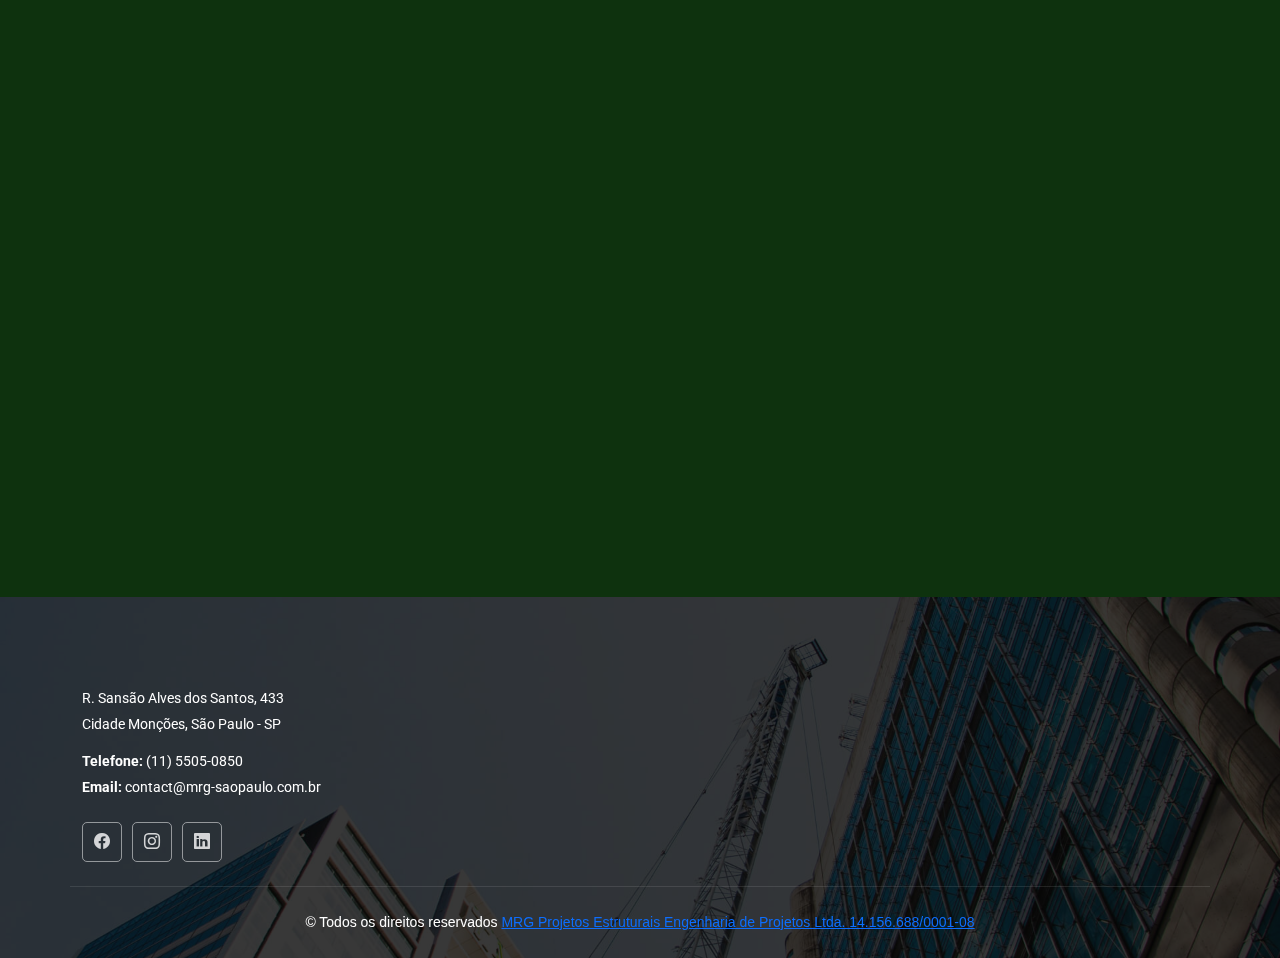
==== commit 1d882d28: "atualização" ====
--- a/index.html
+++ b/index.html
@@ -165,17 +165,35 @@
                 </div>
 
     
-              <div class="col-lg-5 d-flex flex-column justify-content-center" data-aos="fade-up" data-aos-delay="200">
-                <h3>Quem Somos</h3>
-                <p>A MRG está voltada para a engenharia estrutural no exigente e sofisticado ambiente da arquitetura, com inovadora metodologia aliada a abrangentes soluções estruturais com mais de 12 anos no mercado.
+                <div class="col-lg-5 d-flex flex-column justify-content-center" data-aos="fade-up" data-aos-delay="200">
+                  <h3>Quem Somos</h3>
+                  <p id="typing-text"></p> <!-- O parágrafo agora será preenchido pelo efeito de digitação -->
+                </div>
+                
+                <script>
+                  const text = `A MRG está voltada para a engenharia estrutural no exigente e sofisticado ambiente da arquitetura, com inovadora metodologia aliada a abrangentes soluções estruturais com mais de 12 anos no mercado.
                   Graças à multiplicidade de interesses e competências de nossa equipe, estamos preparados para atender a um amplo, e acima da média, espectro da engenharia estrutural. Trabalhamos com projetos de altíssima complexidade, visando sempre a economia da obra, assim como seu processo construtivo.
                   Vemos o alcance do equilíbrio entre a energia criativa e um planejamento cuidadoso e disciplinado como base para um trabalho de planejamento bem-sucedido. Com amplo conhecimento em materiais e raciocínio conceitual, desempenhamos nossa contribuição para o sucesso de exigentes projetos arquitetônicos. O confronto com as necessidades dos demais participantes no projeto é de fundamental importância para o desenvolvimento de uma solução estrutural que melhor se integre ao conjunto da obra.
-                  Gosto pelo trabalho, envolvimento e criatividade resultaram até aqui em muitas ideias inovadoras, que se refletem em nossas obras. Nosso desempenho, entretanto, é avaliado pelo trabalho de planejamento realizado. Documentos e plantas executáveis e corretas são por nós tidas como igualmente fundamentais para um planejamento eficiente, bem como para um claro foco em custos e prazos. Ao final, fica uma obra na qual os objetivos do contratante se tornam realidade com qualidade e economia.</p>
-
+                  Gosto pelo trabalho, envolvimento e criatividade resultaram até aqui em muitas ideias inovadoras, que se refletem em nossas obras. Nosso desempenho, entretanto, é avaliado pelo trabalho de planejamento realizado. Documentos e plantas executáveis e corretas são por nós tidas como igualmente fundamentais para um planejamento eficiente, bem como para um claro foco em custos e prazos. Ao final, fica uma obra na qual os objetivos do contratante se tornam realidade com qualidade e economia.`;
+                
+                  let index = 0;
+                  const speed = 30; // Velocidade de digitação (em ms)
+                
+                  function typeWriter() {
+                    if (index < text.length) {
+                      document.getElementById("typing-text").innerHTML += text.charAt(index);
+                      index++;
+                      setTimeout(typeWriter, speed);
+                    }
+                  }
+                
+                  typeWriter();
+                </script>
+                
                 </div><!-- End Icon Box -->
               
                 <div id="team" class="container section-title" data-aos="fade-up" style="background-image: url('assets/img/team/'); background-size: cover; background-position: center; padding: 50px 0;">
-                  <h2 style="margin-top: 30px; color: rgb(38, 56, 33);">Nosso Time</h2>
+                  <h2 style="margin-top: 30px; color: rgb(98, 210, 67);">Nosso Time</h2>
       
                 
 
@@ -191,7 +209,7 @@
         </div>
       </div>
       <div class="member-info text-center">
-        <h4>Dirk Mader</h4>
+        <h4 style="color: #90ee90;">Dirk Mader</h4>
         <span>CEO</span>
         <p>Dirk Mader é um engenheiro com formação pela Universidade Mackenzie-SP e
           especialização em Gestão Estratégica de Projetos pela Fundação Armando Álvares Penteado
@@ -215,7 +233,7 @@
         </div>
       </div>
       <div class="member-info text-center">
-        <h4>Rodrigo Dantas</h4>
+        <h4 style="color: #90ee90;">Rodrigo Dantas</h4>
         <span>Diretor</span>
         <p>Com formação em Engenharia Civil pela Universidade Federal do Rio Grande do Norte e
           especialização Master of Business Administration - Projetos de Estruturas e Fundações,
@@ -228,113 +246,38 @@
           complexos, consolidando-se como um líder e consultor estratégico de engenharia estrutural.</p>
       </div>
     </div><!-- End Team Member --> </section>
-
-
-      <!-- Services Section -->
-    <section id="services" class="services section light-background">
-
-      <!-- Section Title -->
-      <div class="container section-title" data-aos="fade-up">
-        <h2>Serviços</h2>
-        <p>Oferecemos serviços especializados em engenharia estrutural, atuando em diversos setores de edificações e indústrias, com competências em projetos estruturais, consultoria, controle de qualidade, e avaliação de danos e construções tombadas.</p>
-      </div><!-- End Section Title -->
-
-          </div><!-- End Service Item -->
-
-
-    <!-- Features Section -->
-<section id="features" class="features section">
-  <div class="container">
-    <ul class="nav nav-tabs row g-2 d-flex" data-aos="fade-up" data-aos-delay="100" role="tablist">
-      <li class="nav-item col-3" role="presentation">
-        <a class="nav-link active show" data-bs-toggle="tab" data-bs-target="#features-tab-1" aria-selected="true" role="tab">
-          <h4>Edificações</h4>
-        </a>
-      </li><!-- End tab nav item -->
-
-      <li class="nav-item col-3" role="presentation">
-        <a class="nav-link" data-bs-toggle="tab" data-bs-target="#features-tab-2" aria-selected="false" tabindex="-1" role="tab">
-          <h4>Indústria</h4>
-        </a>
-      </li><!-- End tab nav item -->
-
-      <li class="nav-item col-3" role="presentation">
-        <a class="nav-link" data-bs-toggle="tab" data-bs-target="#features-tab-3" aria-selected="false" tabindex="-1" role="tab">
-          <h4>Áreas de atuação</h4>
-        </a>
-      </li><!-- End tab nav item -->
-    </ul>
-
-    <div class="tab-content" data-aos="fade-up" data-aos-delay="200">
-      <div class="tab-pane fade active show" id="features-tab-1" role="tabpanel">
-        <div class="row">
-          <div class="col-lg-6 order-2 order-lg-1 mt-3 mt-lg-0 d-flex flex-column justify-content-center">
-            <ul>
-              <li><i class="bi bi-check2-all"></i> <span>Edificações Especiais</span></li>
-              <li><i class="bi bi-check2-all"></i> <span>Centros Culturais</span></li>
-              <li><i class="bi bi-check2-all"></i> <span>Centros de Exposições</span></li>
-              <li><i class="bi bi-check2-all"></i> <span>Centros de Distribuição e Logística</span></li>
-              <li><i class="bi bi-check2-all"></i> <span>Centros de Ensino e Pesquisa</span></li>
-              <li><i class="bi bi-check2-all"></i> <span>Data Centers</span></li>
-              <li><i class="bi bi-check2-all"></i> <span>Edifícios Comerciais e Residenciais</span></li>
-              <li><i class="bi bi-check2-all"></i> <span>Hospitais e Laboratórios</span></li>
-              <li><i class="bi bi-check2-all"></i> <span>Hotéis e Resorts</span></li>
-              <li><i class="bi bi-check2-all"></i> <span>Retrofit</span></li>
-              <li><i class="bi bi-check2-all"></i> <span>Shopping Centers, Supermercados e MegaStores</span></li>
-              <li><i class="bi bi-check2-all"></i> <span>Telecomunicações</span></li>
-            </ul>
-          </div>
-          <div class="col-lg-6 order-1 order-lg-2 text-center">
-            <img src="assets/img/features-1.jpg" alt="" class="img-fluid">
-          </div>
-        </div>
-      </div><!-- End tab content item -->
-
-      <div class="tab-pane fade" id="features-tab-2" role="tabpanel">
-        <div class="row">
-          <div class="col-lg-6 order-2 order-lg-1 mt-3 mt-lg-0 d-flex flex-column justify-content-center">
-            <ul>
-              <li><i class="bi bi-check2-all"></i> <span>Agroindústria</span></li>
-              <li><i class="bi bi-check2-all"></i> <span>Alimentício e Bebidas</span></li>
-              <li><i class="bi bi-check2-all"></i> <span>Automotivo</span></li>
-              <li><i class="bi bi-check2-all"></i> <span>Cimento</span></li>
-              <li><i class="bi bi-check2-all"></i> <span>Eletroeletrônico</span></li>
-              <li><i class="bi bi-check2-all"></i> <span>Farmacêutico</span></li>
-              <li><i class="bi bi-check2-all"></i> <span>Indústria Gráfica</span></li>
-              <li><i class="bi bi-check2-all"></i> <span>Mineração, Papel e Celulose</span></li>
-              <li><i class="bi bi-check2-all"></i> <span>Químico</span></li>
-              <li><i class="bi bi-check2-all"></i> <span>Siderúrgica</span></li>
-              <li><i class="bi bi-check2-all"></i> <span>Têxtil, Plásticos e Borracha</span></li>
-              <li><i class="bi bi-check2-all"></i> <span>Vidros e Energias Renováveis</span></li>
-            </ul>
-          </div>
-          <div class="col-lg-6 order-1 order-lg-2 text-center">
-            <img src="assets/img/features-2.jpg" alt="" class="img-fluid">
-          </div>
-        </div>
-      </div><!-- End tab content item -->
-
-      <div class="tab-pane fade" id="features-tab-3" role="tabpanel">
-        <div class="row">
-          <div class="col-lg-6 order-2 order-lg-1 mt-3 mt-lg-0 d-flex flex-column justify-content-center">
-            <ul>
-              <li><i class="bi bi-check2-all"></i> <span>Estruturas de concreto armado</span></li>
-              <li><i class="bi bi-check2-all"></i> <span>Estruturas de concreto protendido</span></li>
-              <li><i class="bi bi-check2-all"></i> <span>Estruturas metálica</span></li>
-              <li><i class="bi bi-check2-all"></i> <span>Estruturas de alvenaria estrutural</span></li>
-              <li><i class="bi bi-check2-all"></i> <span>Estrutura pré-moldado</span></li>
-              <li><i class="bi bi-check2-all"></i> <span>Avaliação técnica de projeto (ATP)</span></li>
-            </ul>
-          </div>
-          <div class="col-lg-6 order-1 order-lg-2 text-center">
-            <img src="assets/img/features-3.jpg" alt="" class="img-fluid">
-          </div>
-        </div>
-      </div><!-- End tab content item -->
+    
+
+    <div></div> <section id="services" class="services-section"> 
+      <h2>O que fazemos</h2>
+      <div class="service-cards">
+        <div class="service-card">
+          <img src="assets/img/fazemos/protedido.jpg" alt="Estrutura de concreto protendido">
+          <h3>Estrutura de concreto protendido</h3>
+          <!--<button>Saiba Mais</button>-->
+        </div>
+        <div class="service-card">
+          <img src="assets/img/fazemos/premoldada.jpg" alt="Estrutura de concreto pré-moldado">
+          <h3>Estrutura de concreto pré-moldado</h3>
+          <!--<button>Saiba Mais</button>-->
+        </div>
+        <div class="service-card">
+          <img src="assets/img/fazemos/alvenaria.jpg" alt="Estrutura de alvenaria">
+          <h3>Estrutura de alvenaria</h3>
+          <!--<button>Saiba Mais</button>-->
+        </div>
+        <div class="service-card">
+          <img src="assets/img/fazemos/metálica.jpeg" alt="Estrutura metálica">
+          <h3>Estrutura metálica</h3>
+         <!-- <button>Saiba Mais</button>-->
+        </div>
+        <div class="service-card">
+          <img src="assets/img/fazemos/armado.jpg" alt="Estrutura de concreto armado">
+          <h3>Estrutura de concreto armado</h3>
+          <!-- <button>Saiba Mais</button>-->
+        </div>
+      </div>
     </div>
-  </div>
-</section>
-
 
 
      <!-- Projects Section -->
@@ -587,14 +530,7 @@
   
       </section><!-- /Projects Section -->
   
-      </div>
     
-              <!-- </div>
-
-            </div>
-    
-          </div>-->
-
           
     
         </section><!-- /Alt Services Section -->
@@ -602,17 +538,24 @@
     <!-- Constructions Section -->
 <section id="constructions" class="constructions section">
 
+  <style>
+    /* Definir o texto e título totalmente em branco */
+    .text-white {
+      color: white;
+    }
+  </style>
+  
   <!-- Section Title -->
-  <div class="container section-title" data-aos="fade-up">
+  <div class="container section-title text-white" data-aos="fade-up">
     <h2>Nossos prêmios</h2>
     <p>O Prêmio Talento Engenharia Estrutural é uma iniciativa da Gerdau e da ABECE que tem como objetivo reconhecer e premiar os profissionais. Considerado o evento mais importante da engenharia estrutural do país, a cada ano reforça e destaca os maiores talentos da engenharia estrutural brasileira.</p>
   </div><!-- End Section Title -->
-
+  
   <div class="container">
     <div class="timeline d-flex justify-content-between overflow-auto" data-aos="fade-left" data-aos-duration="2000">
-
+  
       <div class="timeline-item text-center">
-        <div class="card-item">
+        <div class="card-item text-white">
           <div class="card-bg"><img src="assets/img/2015.JPG" alt=""></div>
           <div class="card-body">
             <h4 class="card-title">2015</h4>
@@ -622,9 +565,9 @@
           </div>
         </div>
       </div><!-- End Timeline Item -->
-
+  
       <div class="timeline-item text-center">
-        <div class="card-item">
+        <div class="card-item text-white">
           <div class="card-bg"><img src="assets/img/2018.jpg" alt=""></div>
           <div class="card-body">
             <h4 class="card-title">2018</h4>
@@ -634,9 +577,9 @@
           </div>
         </div>
       </div><!-- End Timeline Item -->
-
+  
       <div class="timeline-item text-center">
-        <div class="card-item">
+        <div class="card-item text-white">
           <div class="card-bg"><img src="assets/img/2022.JPG" alt=""></div>
           <div class="card-body">
             <h4 class="card-title">2022</h4>
@@ -646,9 +589,9 @@
           </div>
         </div>
       </div><!-- End Timeline Item -->
-
+  
       <div class="timeline-item text-center">
-        <div class="card-item">
+        <div class="card-item text-white">
           <div class="card-bg"><img src="assets/img/2023.jpg" alt=""></div>
           <div class="card-body">
             <h4 class="card-title">2023</h4>
@@ -658,13 +601,16 @@
           </div>
         </div>
       </div><!-- End Timeline Item -->
-
+  
+    </div><!-- End Timeline -->
+  </div><!-- End Container -->
+  
       
 
     </div>
 
     <!-- Trabalhe Conosco Section -->
-<section id="trabalhe-conosco"  class="trabalhe-conosco" style="background-color: #1b3b1b; padding: 50px 0;">
+<section id="trabalhe-conosco"  class="trabalhe-conosco" style="background-color: #347134; padding: 50px 0;">
   <div class="container text-center">
     <h2 style="color: #4CAF50; font-size: 36px;">Trabalhe Conosco</h2>
     <p style="color: #fff; font-size: 18px;">Quer fazer parte da nossa equipe? Envie seu currículo para o nosso e-mail e faça parte do time MRG Engenharia.</p>
@@ -805,7 +751,7 @@
 
         <div class="col-lg-6">
           <div class="info-item d-flex flex-column justify-content-center align-items-center" data-aos="fade-up" data-aos-delay="200">
-            <i class="bi bi-geo-alt"></i>
+            <i class="bi bi-geo-alt" style="color: white;"></i> <!-- Ícone branco -->
             <h3>Localização</h3>
             <p>Rua Sansão Alves dos Santos, 433 – conj. 11 e 12, Brooklin Paulista </p>
           </div>
@@ -813,7 +759,7 @@
 
           <div class="col-lg-3 col-md-6">
           <div class="info-item d-flex flex-column justify-content-center align-items-center" data-aos="fade-up" data-aos-delay="300">
-            <i class="bi bi-telephone"></i>
+            <i class="bi bi-telephone" style="color: white;"></i> <!-- Ícone branco -->
             <h3>Telefone</h3>
             <p>(11) 5505-0850</p>
           </div>
@@ -821,7 +767,8 @@
 
           <div class="col-lg-3 col-md-6">
           <div class="info-item d-flex flex-column justify-content-center align-items-center" data-aos="fade-up" data-aos-delay="400">
-            <i class="bi bi-envelope"></i>
+            <i class="bi bi-envelope" style="color: white;"></i> <!-- Ícone branco -->
+            
             <h3>E-mail</h3>
             <p>contact@mrg-saopaulo.com.br</p>
           </div>
@@ -947,11 +894,145 @@
 
   </footer>
 
-   <!-- Button whatsapp -->
-
-   <a href="https://wa.me/5511975565299" class="whatsapp-button" target="_blank">
-    <img src="https://upload.wikimedia.org/wikipedia/commons/6/6b/WhatsApp.svg" alt="WhatsApp" />
-</a>
+  <!DOCTYPE html>
+<html lang="en">
+<head>
+    <meta charset="UTF-8">
+    <meta name="viewport" content="width=device-width, initial-scale=1.0">
+    <title>WhatsApp Bot</title>
+    <style>
+        body {
+            font-family: Arial, sans-serif;
+        }
+
+        .whatsapp-button {
+            position: fixed;
+            bottom: 20px;
+            right: 20px;
+            width: 60px;
+            height: 60px;
+            cursor: pointer;
+        }
+
+        .chatbot-container {
+            position: fixed;
+            bottom: 100px;
+            right: 20px;
+            width: 300px;
+            background-color: #fff;
+            border-radius: 10px;
+            box-shadow: 0 0 15px rgba(0, 0, 0, 0.1);
+            display: flex;
+            flex-direction: column;
+            display: none;
+        }
+
+        .chat-header {
+            background-color: #2e4536;
+            padding: 15px;
+            display: flex;
+            align-items: center;
+            justify-content: space-between;
+            color: white;
+        }
+
+        .avatar {
+            width: 40px;
+            height: 40px;
+            border-radius: 50%;
+        }
+
+        .header-info h4 {
+            margin: 0;
+        }
+
+        .header-info p {
+            margin: 0;
+            font-size: 0.8em;
+        }
+
+        .close-btn {
+            background: none;
+            border: none;
+            font-size: 20px;
+            color: white;
+            cursor: pointer;
+        }
+
+        .chat-content {
+            padding: 15px;
+        }
+
+        .message {
+            background-color: #f1f1f1;
+            padding: 10px;
+            border-radius: 5px;
+            margin-bottom: 10px;
+        }
+
+        .cta-button {
+            background-color: #2e4536;
+            color: white;
+            padding: 10px;
+            text-align: center;
+            display: block;
+            border-radius: 5px;
+            text-decoration: none;
+        }
+
+        .chat-footer {
+            background-color: #f4f4f4;
+            padding: 10px;
+            text-align: center;
+            font-size: 0.8em;
+        }
+    </style>
+
+    <!-- WhatsApp Button -->
+    <a href="#" class="whatsapp-button" id="whatsapp-btn">
+        <img src="https://upload.wikimedia.org/wikipedia/commons/6/6b/WhatsApp.svg" alt="WhatsApp" />
+    </a>
+
+    <!-- Chat Bot Window -->
+    <div id="chatbot-container" class="chatbot-container">
+        <div class="chat-header">
+            <img src="assets/img/team/robo.webp" alt="Avatar" class="avatar">
+            <div class="header-info">
+                <h4>MRG</h4>
+                <p>Online agora</p>
+            </div>
+            <button class="close-btn" id="close-btn">&times;</button>
+        </div>
+        <div class="chat-content">
+            <div class="message">
+                <p>Olá, tudo bem?</p>
+            </div>
+            <div class="message">
+                <p>Quer receber uma proposta personalizada para sua empresa?</p>
+            </div>
+            <a href="https://wa.me/5511975565299" target="_blank" class="cta-button">Sim, quero receber</a>
+        </div>
+    </div>
+
+    <script>
+        // Seleciona os elementos
+        const whatsappButton = document.querySelector('#whatsapp-btn');
+        const chatbotContainer = document.querySelector('#chatbot-container');
+        const closeButton = document.querySelector('#close-btn');
+
+        // Exibe o chatbot ao clicar no botão de WhatsApp
+        whatsappButton.addEventListener('click', (e) => {
+            e.preventDefault();
+            chatbotContainer.style.display = 'flex';
+        });
+
+        // Fecha o chatbot ao clicar no botão de fechar
+        closeButton.addEventListener('click', () => {
+            chatbotContainer.style.display = 'none';
+        });
+    </script>
+
+
 
 <!-- #Adicionar efeito de Pulsar  -->
 <style>
--- a/assets/css/main.css
+++ b/assets/css/main.css
@@ -7,17 +7,17 @@
 
 /* Global Colors */
 :root { 
-  --background-color: #d6f5d4; 
-  --default-color: #364d59;
-  --heading-color: #52565e;
+  --background-color: #0e320e; 
+  --default-color: #ffffff;
+  --heading-color: #37e471;
   --accent-color: #3c9c64;
-  --surface-color: #ffffff;
+  --surface-color: #65b15e;
   --contrast-color: #ffffff;
 }
 
 /* Nav Menu Colors */
 :root {
-  --nav-color: rgb(244, 255, 244);  
+  --nav-color: rgb(255, 244, 246);  
   --nav-hover-color: #06fa43; 
   --nav-mobile-background-color: #ffffff; 
   --nav-dropdown-background-color: #ffffff;
@@ -28,8 +28,8 @@
 /* Color Presets */
 
 .light-background {
-  --background-color: #f4f7f6;
-  --surface-color: #ffffff;
+  --background-color: #0c7753;
+  --surface-color: #050404;
 }
 
 .dark-background {
@@ -168,9 +168,9 @@
 ------------------------------*/
 .scrolled .header {
   --background-color: rgba(255, 255, 255, 0.95);
-  --heading-color: #3c3c3c;
-  --nav-color: #3c3c3c;
-  --nav-hover-color: #3c3c3c;
+  --heading-color: #000000;
+  --nav-color: #000000;
+  --nav-hover-color: #000000;
 }
 
 /*--------------------------------------------------------------
@@ -2866,3 +2866,62 @@
 .whatsapp-button img:hover {
   transform: scale(1.1);
 }
+
+.services-section {
+  text-align: center;
+  background-color: #1d4228; /* Altere conforme necessário */
+  padding: 40px 0;
+}
+
+.services-section h2 {
+  color: #66be2c; /* Cor do título "O que fazemos" */
+  font-size: 24px;
+  margin-bottom: 20px;
+}
+
+.service-cards {
+  display: flex;
+  flex-wrap: wrap;
+  justify-content: center;
+  gap: 20px;
+}
+
+.service-card {
+  background-color: rgb(60, 93, 64);
+  border-radius: 10px;
+  overflow: hidden;
+  text-align: center;
+  width: 200px;
+  padding: 10px;
+  box-shadow: 0px 4px 6px rgb(29, 31, 30);
+}
+
+.service-card img {
+  width: 100%;
+  height: 150px;
+  object-fit: cover;
+}
+
+.service-card h3 {
+  color: #ffffff;
+  font-size: 16px;
+  margin: 10px 0;
+}
+
+.service-card button {
+  background-color: #ffffff;
+  border: 2px solid hsl(97, 19%, 26%);
+  color: #56823b;
+  font-size: 14px;
+  padding: 10px 20px;
+  cursor: pointer;
+  border-radius: 5px;
+  transition: background-color 0.3s, color 0.3s;
+}
+
+.service-card button:hover {
+  background-color: #8de05b;
+  color: white;
+}
+
+
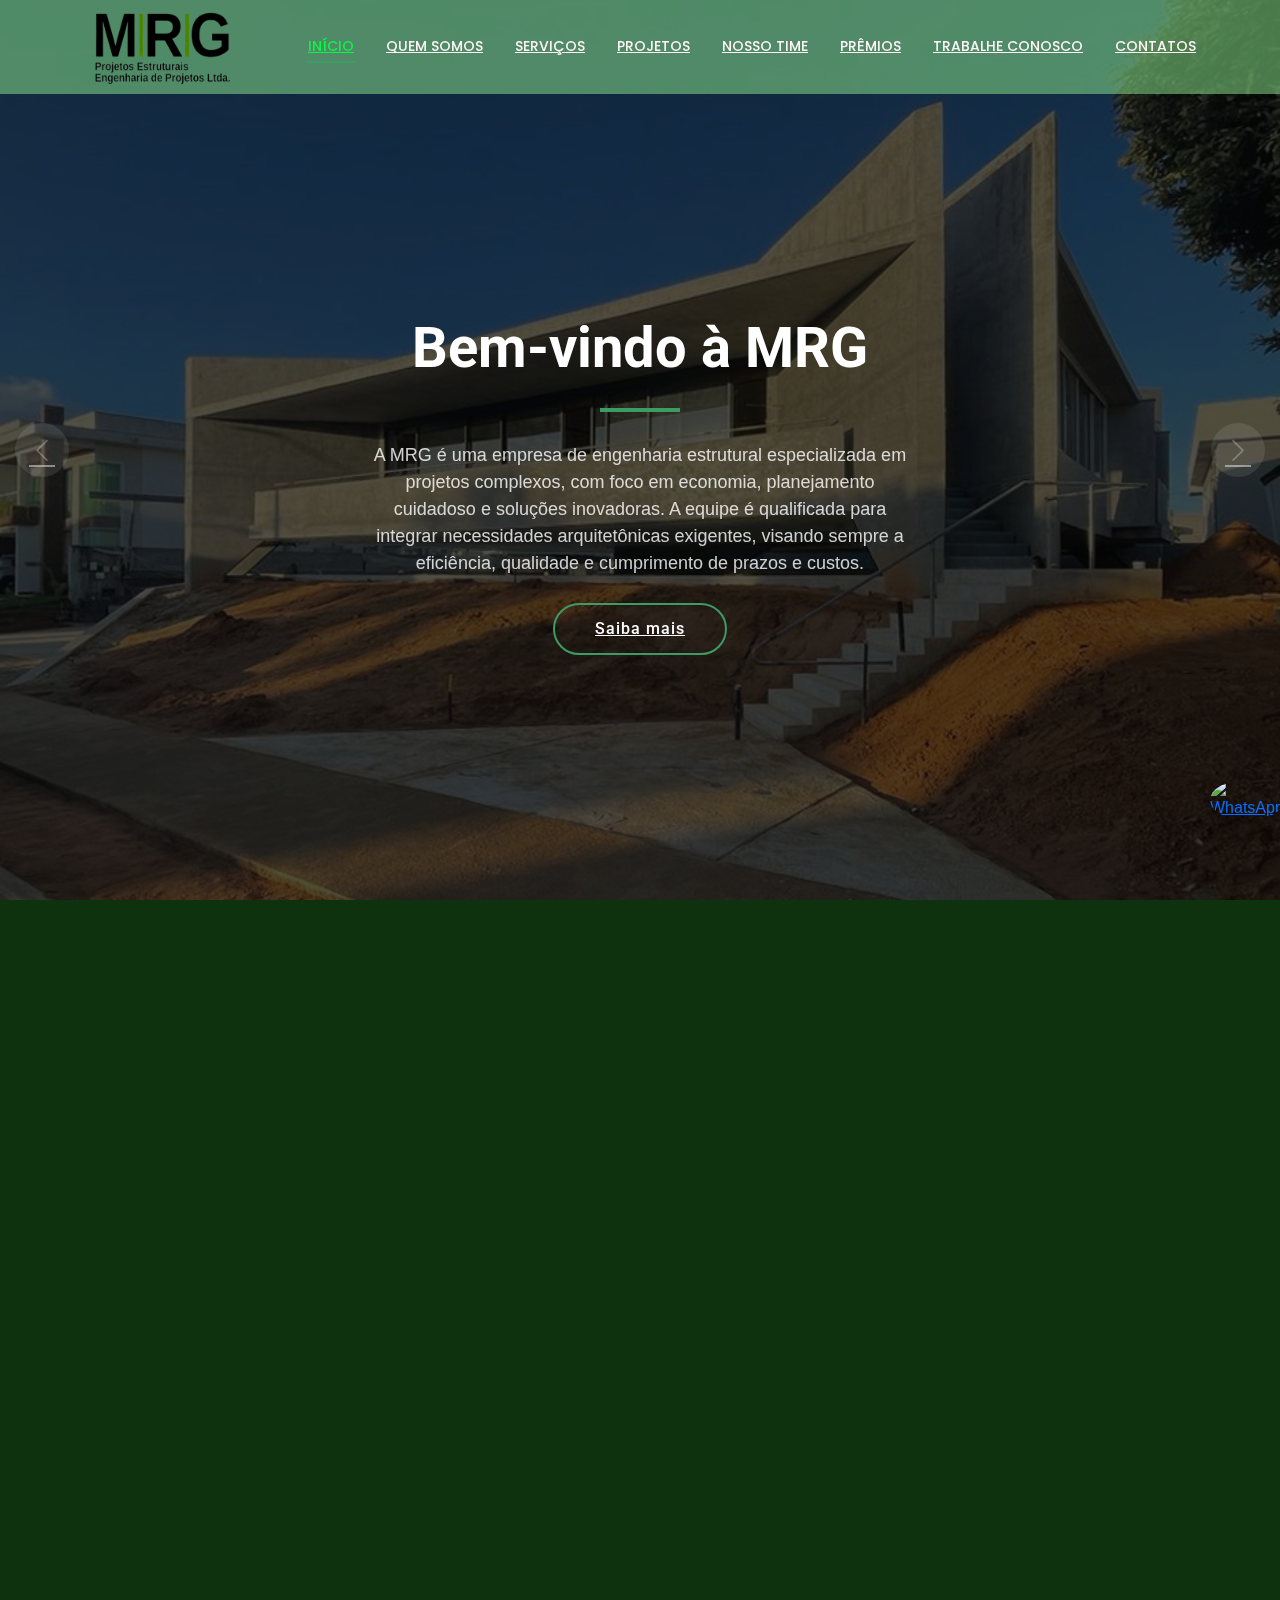
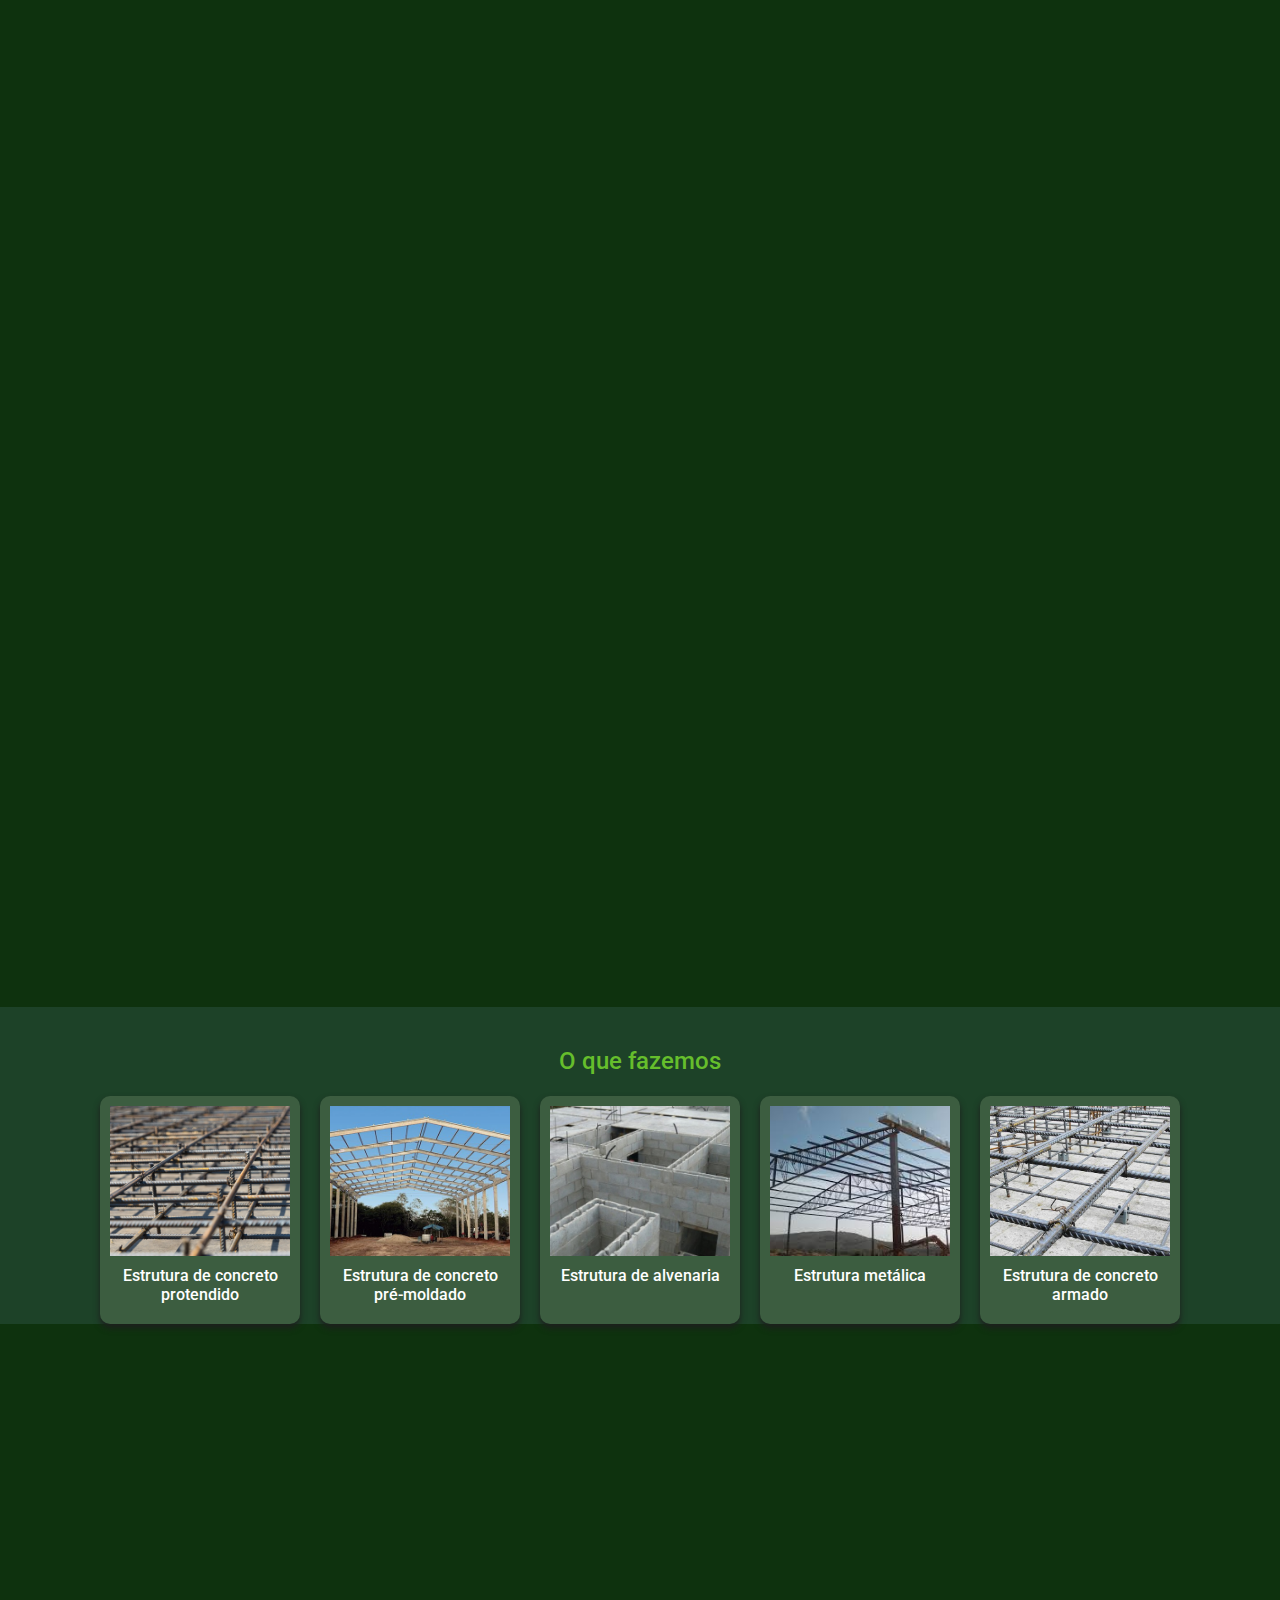
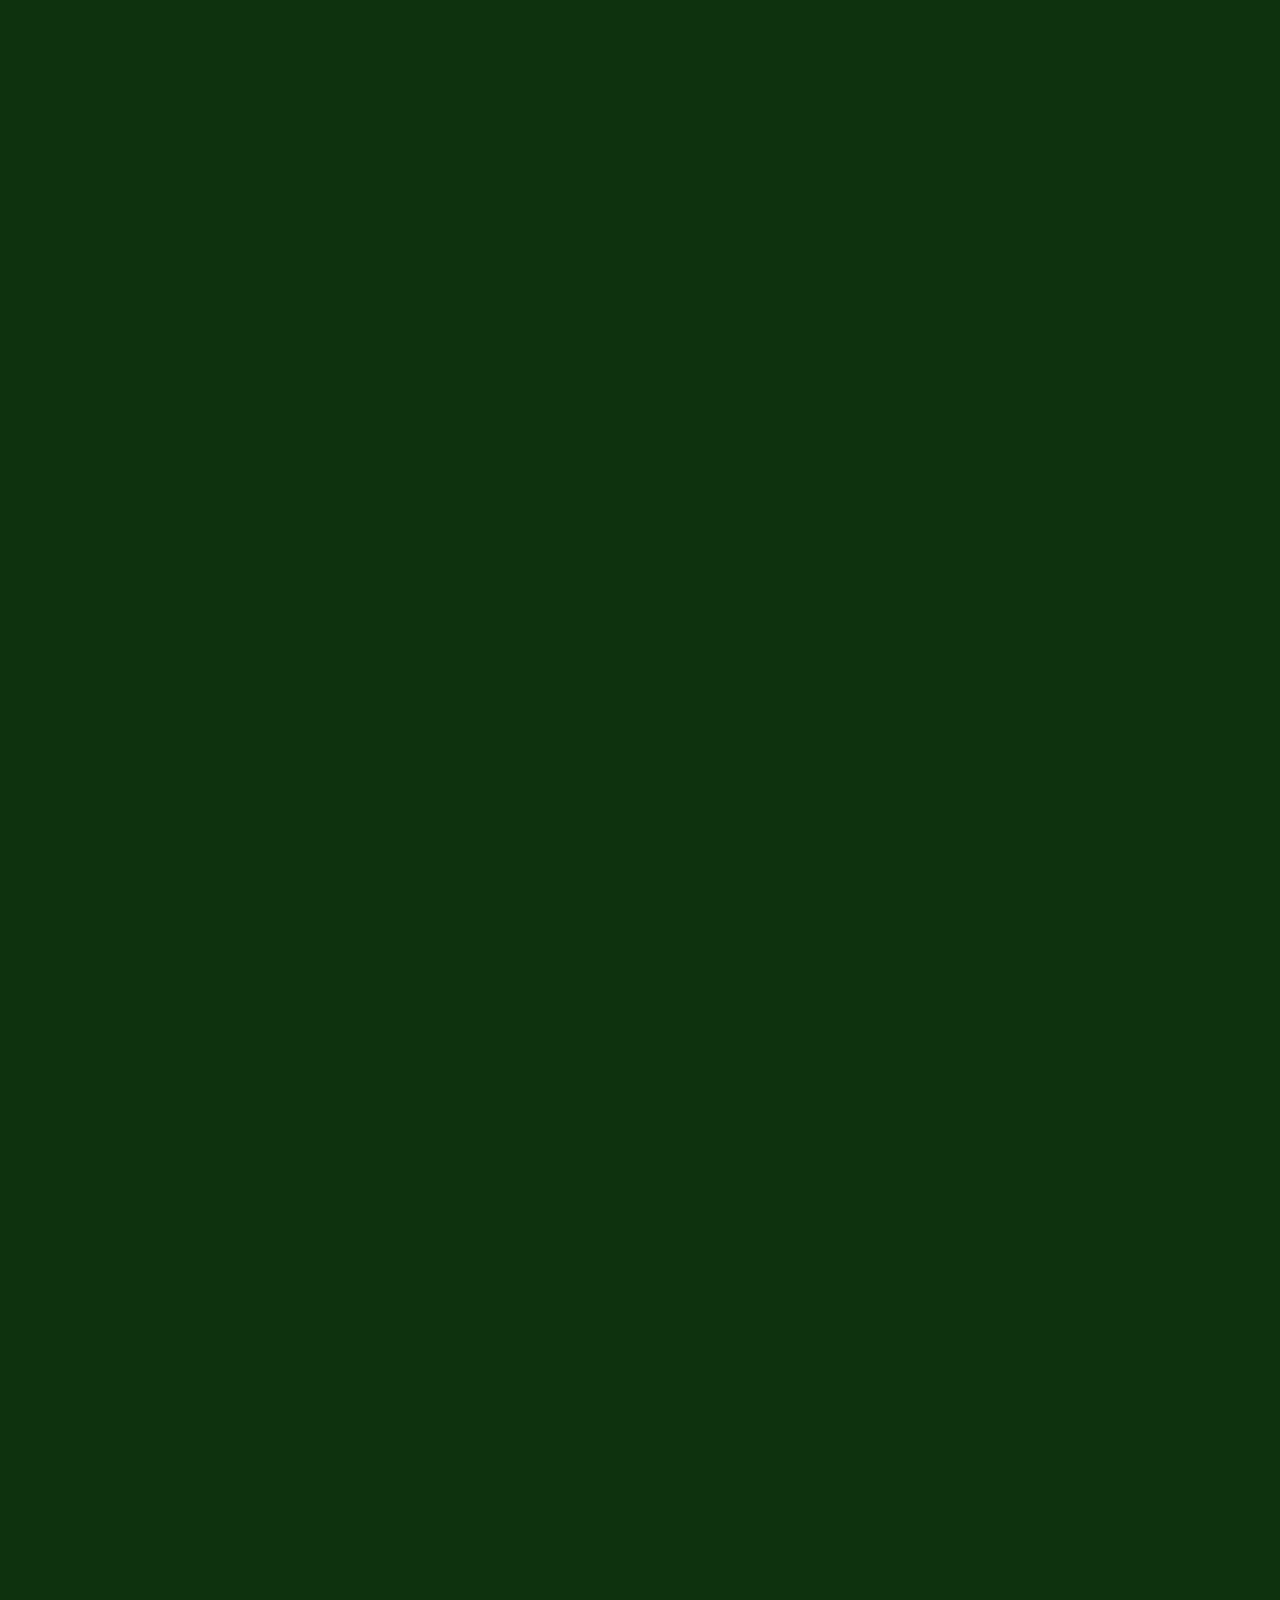
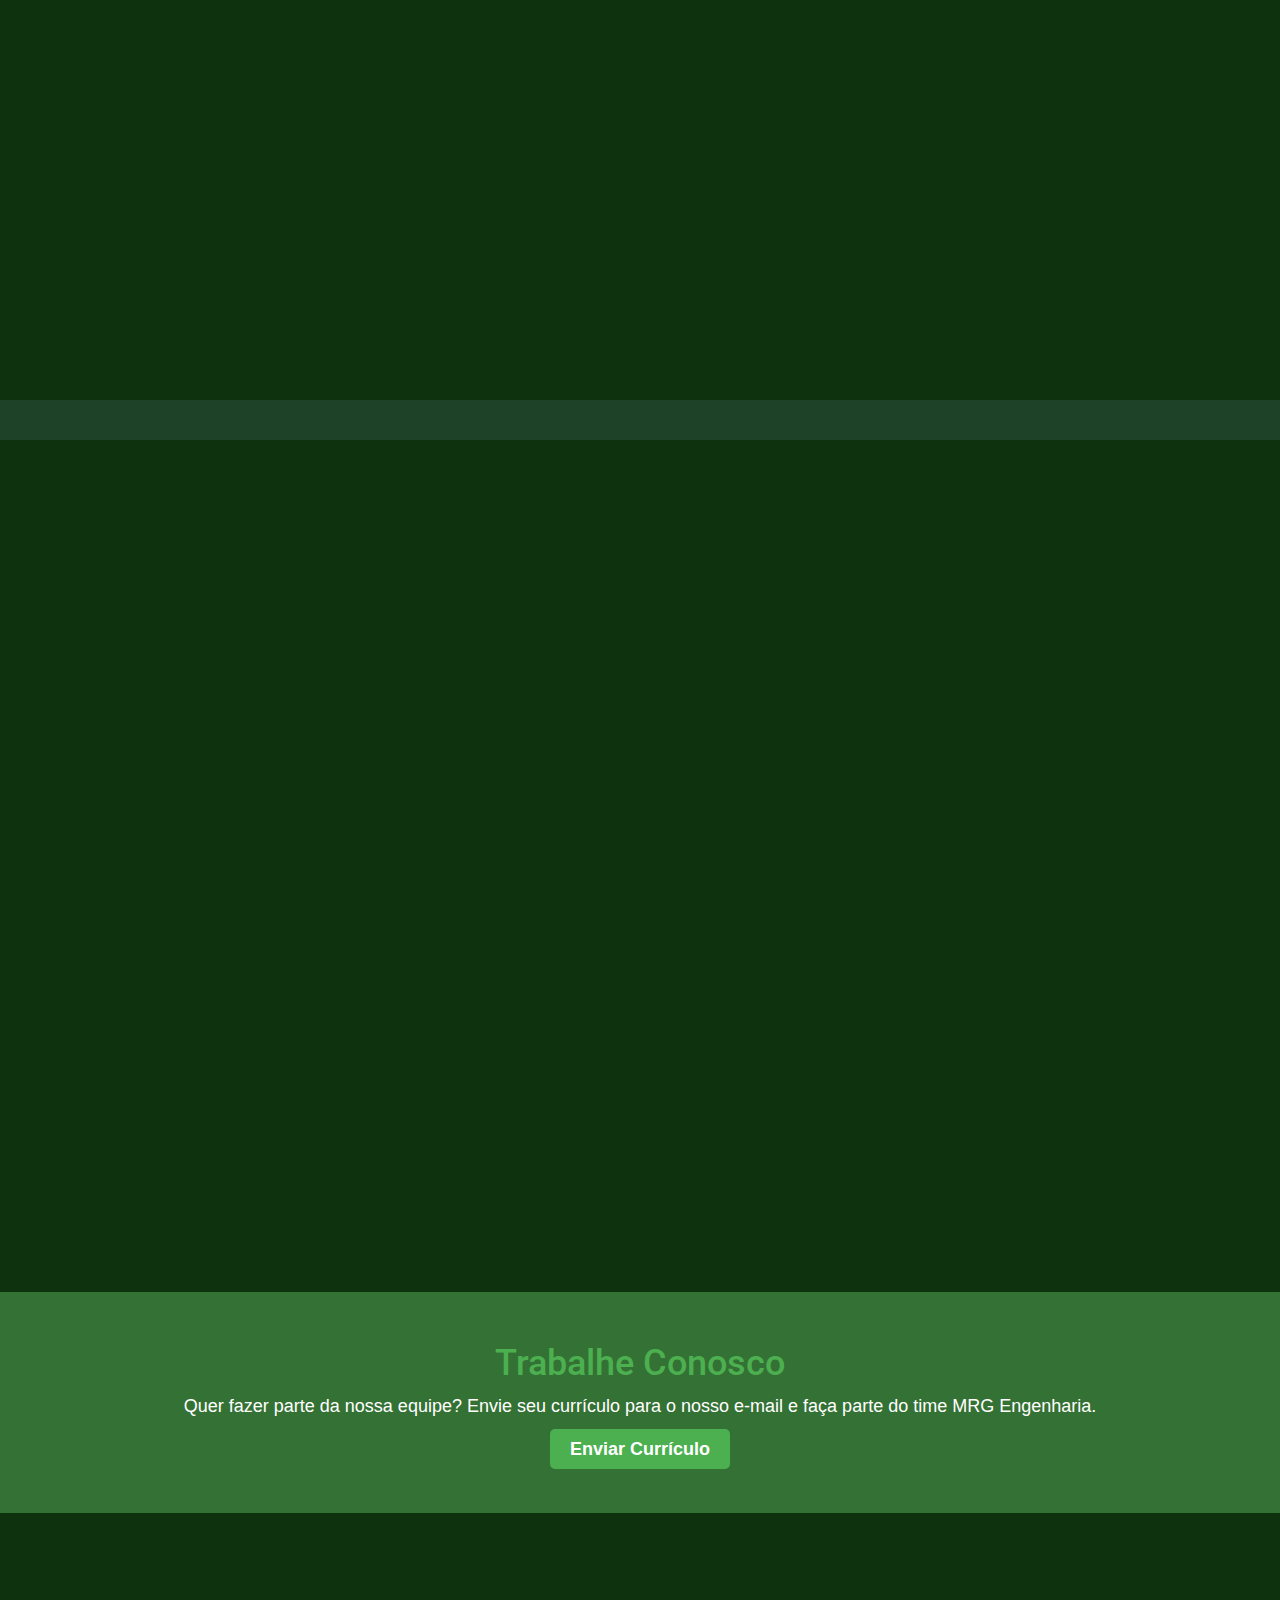
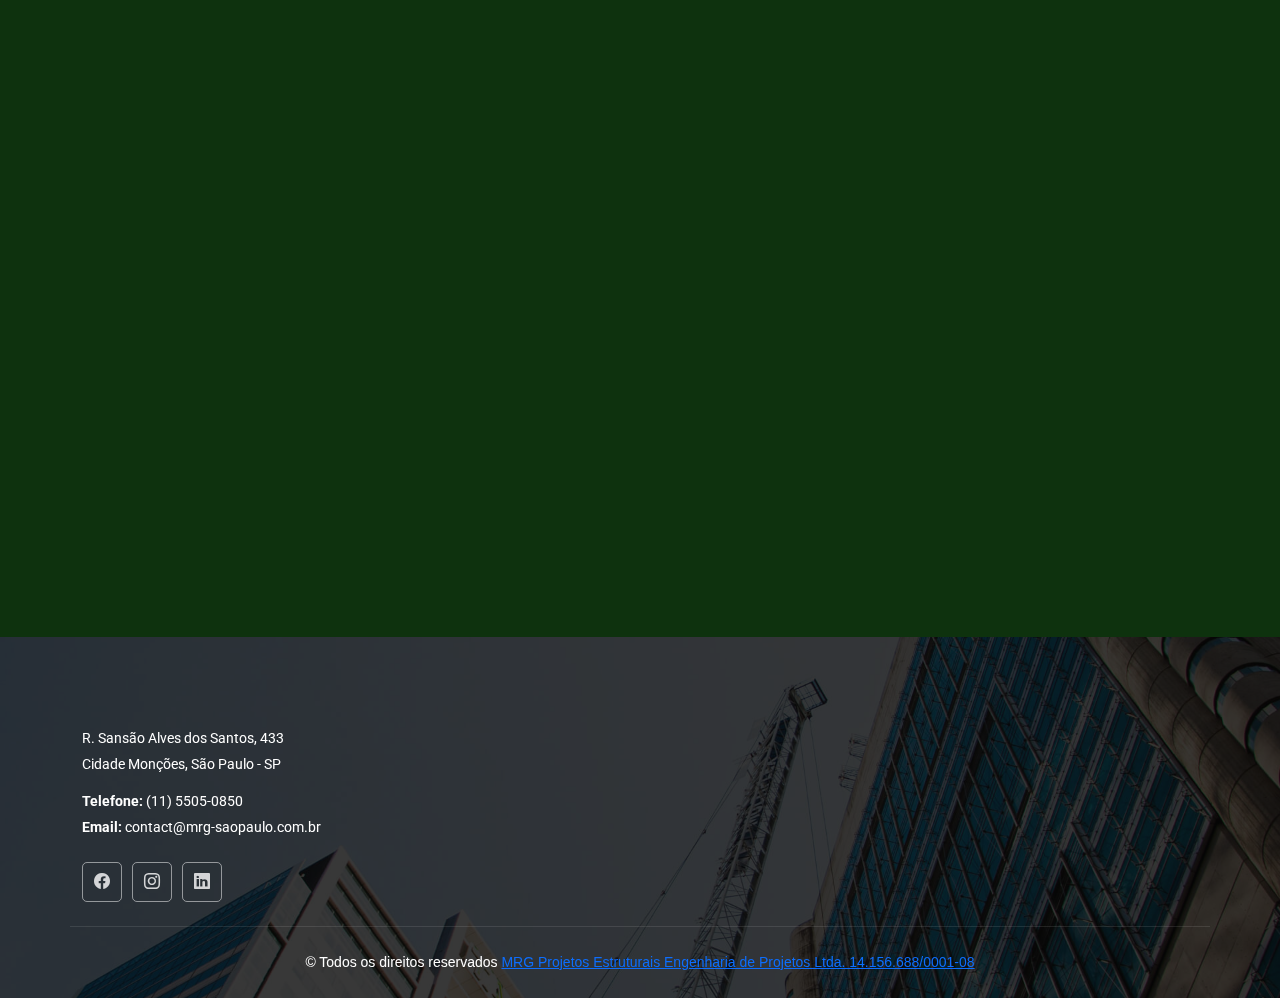
==== commit f67359f5: "at" ====
--- a/index.html
+++ b/index.html
@@ -171,10 +171,7 @@
                 </div>
                 
                 <script>
-                  const text = `A MRG está voltada para a engenharia estrutural no exigente e sofisticado ambiente da arquitetura, com inovadora metodologia aliada a abrangentes soluções estruturais com mais de 12 anos no mercado.
-                  Graças à multiplicidade de interesses e competências de nossa equipe, estamos preparados para atender a um amplo, e acima da média, espectro da engenharia estrutural. Trabalhamos com projetos de altíssima complexidade, visando sempre a economia da obra, assim como seu processo construtivo.
-                  Vemos o alcance do equilíbrio entre a energia criativa e um planejamento cuidadoso e disciplinado como base para um trabalho de planejamento bem-sucedido. Com amplo conhecimento em materiais e raciocínio conceitual, desempenhamos nossa contribuição para o sucesso de exigentes projetos arquitetônicos. O confronto com as necessidades dos demais participantes no projeto é de fundamental importância para o desenvolvimento de uma solução estrutural que melhor se integre ao conjunto da obra.
-                  Gosto pelo trabalho, envolvimento e criatividade resultaram até aqui em muitas ideias inovadoras, que se refletem em nossas obras. Nosso desempenho, entretanto, é avaliado pelo trabalho de planejamento realizado. Documentos e plantas executáveis e corretas são por nós tidas como igualmente fundamentais para um planejamento eficiente, bem como para um claro foco em custos e prazos. Ao final, fica uma obra na qual os objetivos do contratante se tornam realidade com qualidade e economia.`;
+                  const text = `A MRG é uma empresa especializada em engenharia estrutural, com mais de 12 anos de experiência no setor, focando em projetos complexos que dialogam com a arquitetura. A equipe diversificada da MRG combina criatividade e planejamento rigoroso, visando sempre a economia e eficiência das obras. `;
                 
                   let index = 0;
                   const speed = 30; // Velocidade de digitação (em ms)
@@ -529,34 +526,125 @@
         </div>
   
       </section><!-- /Projects Section -->
+      
   
     
           
     
         </section><!-- /Alt Services Section -->
 
-    <!-- Constructions Section -->
+<!-- Constructions Section -->
 <section id="constructions" class="constructions section">
-
   <style>
     /* Definir o texto e título totalmente em branco */
     .text-white {
       color: white;
     }
+
+    /* Estilo da linha do tempo na horizontal */
+    .timeline {
+      display: flex;
+      flex-direction: row; /* Organiza itens na horizontal */
+      justify-content: space-around;
+      gap: 20px;
+      overflow-x: auto; /* Permite rolagem horizontal */
+      padding: 20px;
+      background-color: #194d25; /* Fundo verde escuro */
+      border-radius: 15px;
+      margin: 0 auto;
+      max-width: 100%;
+    }
+
+    /* Estilo de cada item da linha do tempo */
+    .timeline-item {
+      display: flex;
+      flex-direction: column;
+      align-items: center;
+      background: rgba(255, 255, 255, 0.1);
+      border-radius: 10px;
+      overflow: hidden;
+      width: 240px;
+      text-align: center;
+    }
+
+    .card-bg img {
+      width: 100%; /* Imagem ocupa toda a largura do card */
+      height: auto;
+      display: block;
+    }
+
+    .card-body {
+      padding: 10px;
+    }
+
+    @media (max-width: 768px) {
+      .timeline {
+        flex-direction: column; /* Empilha itens na vertical em telas menores */
+        align-items: center;
+      }
+    }
   </style>
-  
+
   <!-- Section Title -->
   <div class="container section-title text-white" data-aos="fade-up">
     <h2>Nossos prêmios</h2>
     <p>O Prêmio Talento Engenharia Estrutural é uma iniciativa da Gerdau e da ABECE que tem como objetivo reconhecer e premiar os profissionais. Considerado o evento mais importante da engenharia estrutural do país, a cada ano reforça e destaca os maiores talentos da engenharia estrutural brasileira.</p>
   </div><!-- End Section Title -->
-  
+
   <div class="container">
-    <div class="timeline d-flex justify-content-between overflow-auto" data-aos="fade-left" data-aos-duration="2000">
-  
-      <div class="timeline-item text-center">
+    <div class="timeline" data-aos="fade-left" data-aos-duration="2000">
+      
+      <div class="timeline-item">
         <div class="card-item text-white">
-          <div class="card-bg"><img src="assets/img/2015.JPG" alt=""></div>
+          <div class="card-bg"><img src="assets/img/2023.jpg" alt="Edifício Luna"></div>
+          <div class="card-body">
+            <h4 class="card-title">2023</h4>
+            <p>Prêmio Talento Engenharia Estrutural</p>
+            <p>Menção honrosa</p>
+            <p>Edifício Luna</p>
+          </div>
+        </div>
+      </div><!-- End Timeline Item -->
+
+      <div class="timeline-item">
+        <div class="card-item text-white">
+          <div class="card-bg"><img src="assets/img/2022.JPG" alt="Casa Berkut"></div>
+          <div class="card-body">
+            <h4 class="card-title">2022</h4>
+            <p>Prêmio Talento Engenharia Estrutural</p>
+            <p>Projeto vencedor</p>
+            <p>Casa Berkut Baroneza</p>
+          </div>
+        </div>
+      </div><!-- End Timeline Item -->
+
+      <div class="timeline-item">
+        <div class="card-item text-white">
+          <div class="card-bg"><img src="assets/img/2018.jpg" alt="Saint Gobain"></div>
+          <div class="card-body">
+            <h4 class="card-title">2018</h4>
+            <p>Prêmio Talento Engenharia Estrutural</p>
+            <p>Menção honrosa</p>
+            <p>Saint Gobain</p>
+          </div>
+        </div>
+      </div><!-- End Timeline Item -->
+
+      <div class="timeline-item">
+        <div class="card-item text-white">
+          <div class="card-bg"><img src="assets/img/2017.jpg" alt="Forma Itaim"></div>
+          <div class="card-body">
+            <h4 class="card-title">2017</h4>
+            <p>Menção Honrosa</p>
+            <p>Categoria: Edificações</p>
+            <p>Forma Itaim - São Paulo/SP</p>
+          </div>
+        </div>
+      </div><!-- End Timeline Item -->
+
+      <div class="timeline-item">
+        <div class="card-item text-white">
+          <div class="card-bg"><img src="assets/img/2015.JPG" alt="Casa Barco"></div>
           <div class="card-body">
             <h4 class="card-title">2015</h4>
             <p>Prêmio Talento Engenharia Estrutural</p>
@@ -565,42 +653,10 @@
           </div>
         </div>
       </div><!-- End Timeline Item -->
-  
-      <div class="timeline-item text-center">
-        <div class="card-item text-white">
-          <div class="card-bg"><img src="assets/img/2018.jpg" alt=""></div>
-          <div class="card-body">
-            <h4 class="card-title">2018</h4>
-            <p>Prêmio Talento Engenharia Estrutural</p>
-            <p>Menção honrosa</p>
-            <p>Saint Gobain</p>
-          </div>
-        </div>
-      </div><!-- End Timeline Item -->
-  
-      <div class="timeline-item text-center">
-        <div class="card-item text-white">
-          <div class="card-bg"><img src="assets/img/2022.JPG" alt=""></div>
-          <div class="card-body">
-            <h4 class="card-title">2022</h4>
-            <p>Prêmio Talento Engenharia Estrutural</p>
-            <p>Projeto vencedor</p>
-            <p>Casa Berkut Baroneza</p>
-          </div>
-        </div>
-      </div><!-- End Timeline Item -->
-  
-      <div class="timeline-item text-center">
-        <div class="card-item text-white">
-          <div class="card-bg"><img src="assets/img/2023.jpg" alt=""></div>
-          <div class="card-body">
-            <h4 class="card-title">2023</h4>
-            <p>Prêmio Talento Engenharia Estrutural</p>
-            <p>Menção honrosa</p>
-            <p>Edifício Luna</p>
-          </div>
-        </div>
-      </div><!-- End Timeline Item -->
+
+    </div><!-- End Timeline -->
+  </div><!-- End Container -->
+</section>
   
     </div><!-- End Timeline -->
   </div><!-- End Container -->
--- a/assets/css/main.css
+++ b/assets/css/main.css
@@ -2924,4 +2924,77 @@
   color: white;
 }
 
-
+.timeline {
+  display: flex;
+  flex-direction: column-reverse;
+  align-items: center;
+  margin: 50px auto;
+  padding: 20px 0;
+  width: 90%;
+  max-width: 800px;
+  position: relative;
+}
+
+.timeline::before {
+  content: '';
+  position: absolute;
+  left: 50%;
+  transform: translateX(-50%);
+  width: 4px;
+  height: 100%;
+  background: white;
+  z-index: -1;
+}
+
+.timeline-item {
+  display: flex;
+  align-items: center;
+  width: 100%;
+  margin-bottom: 40px;
+}
+
+.timeline-item img {
+  width: 240px;
+  height: 240px;
+  border-radius: 12px;
+  margin-right: 20px;
+  background: white;
+  object-fit: cover;
+}
+
+.timeline-item-content {
+  display: flex;
+  flex-direction: column;
+  justify-content: center;
+  text-align: left;
+}
+
+.timeline-item h4 {
+  font-size: 24px;
+  margin: 0 0 10px;
+}
+
+.timeline-item p {
+  margin: 5px 0;
+  font-size: 16px;
+  line-height: 1.5;
+}
+
+@media (max-width: 768px) {
+  .timeline {
+      width: 100%;
+  }
+
+  .timeline-item {
+      flex-direction: column;
+      align-items: center;
+      text-align: center;
+  }
+
+  .timeline-item img {
+      margin-right: 0;
+      margin-bottom: 15px;
+  }
+}
+
+
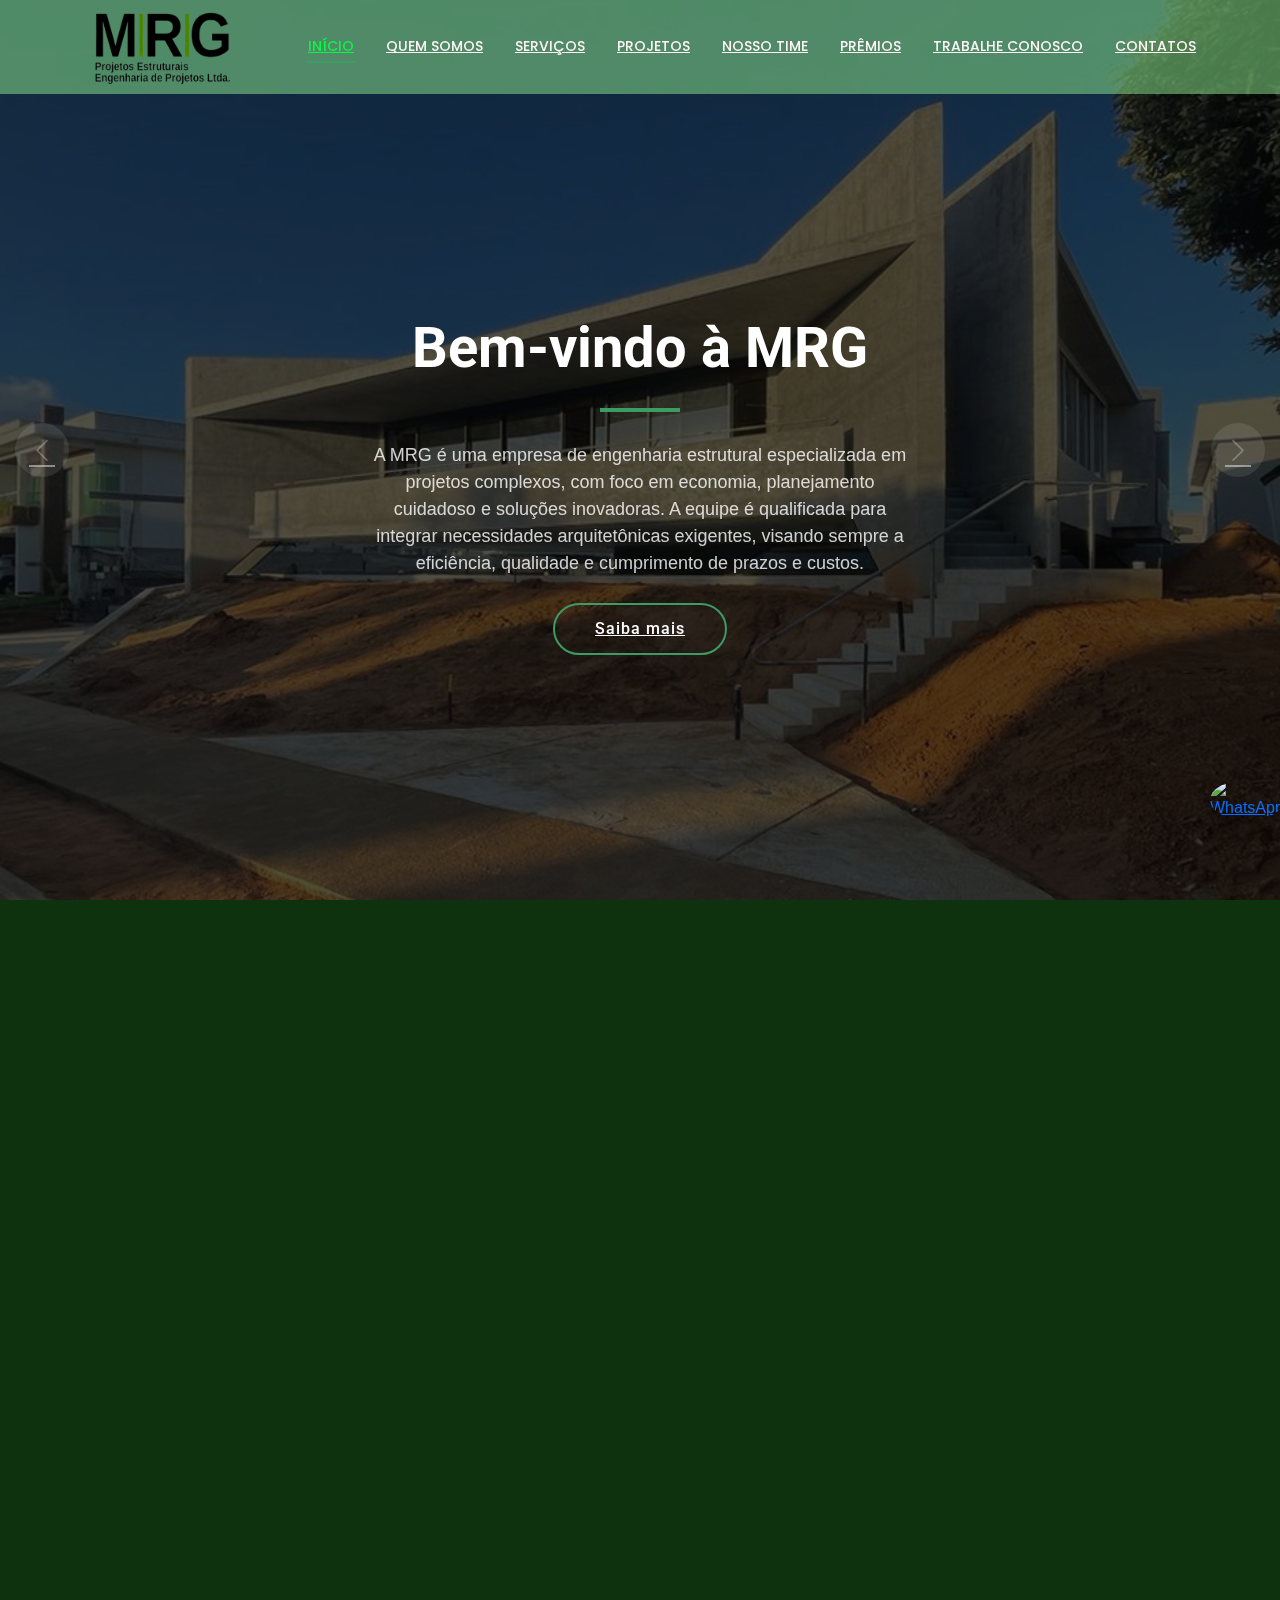
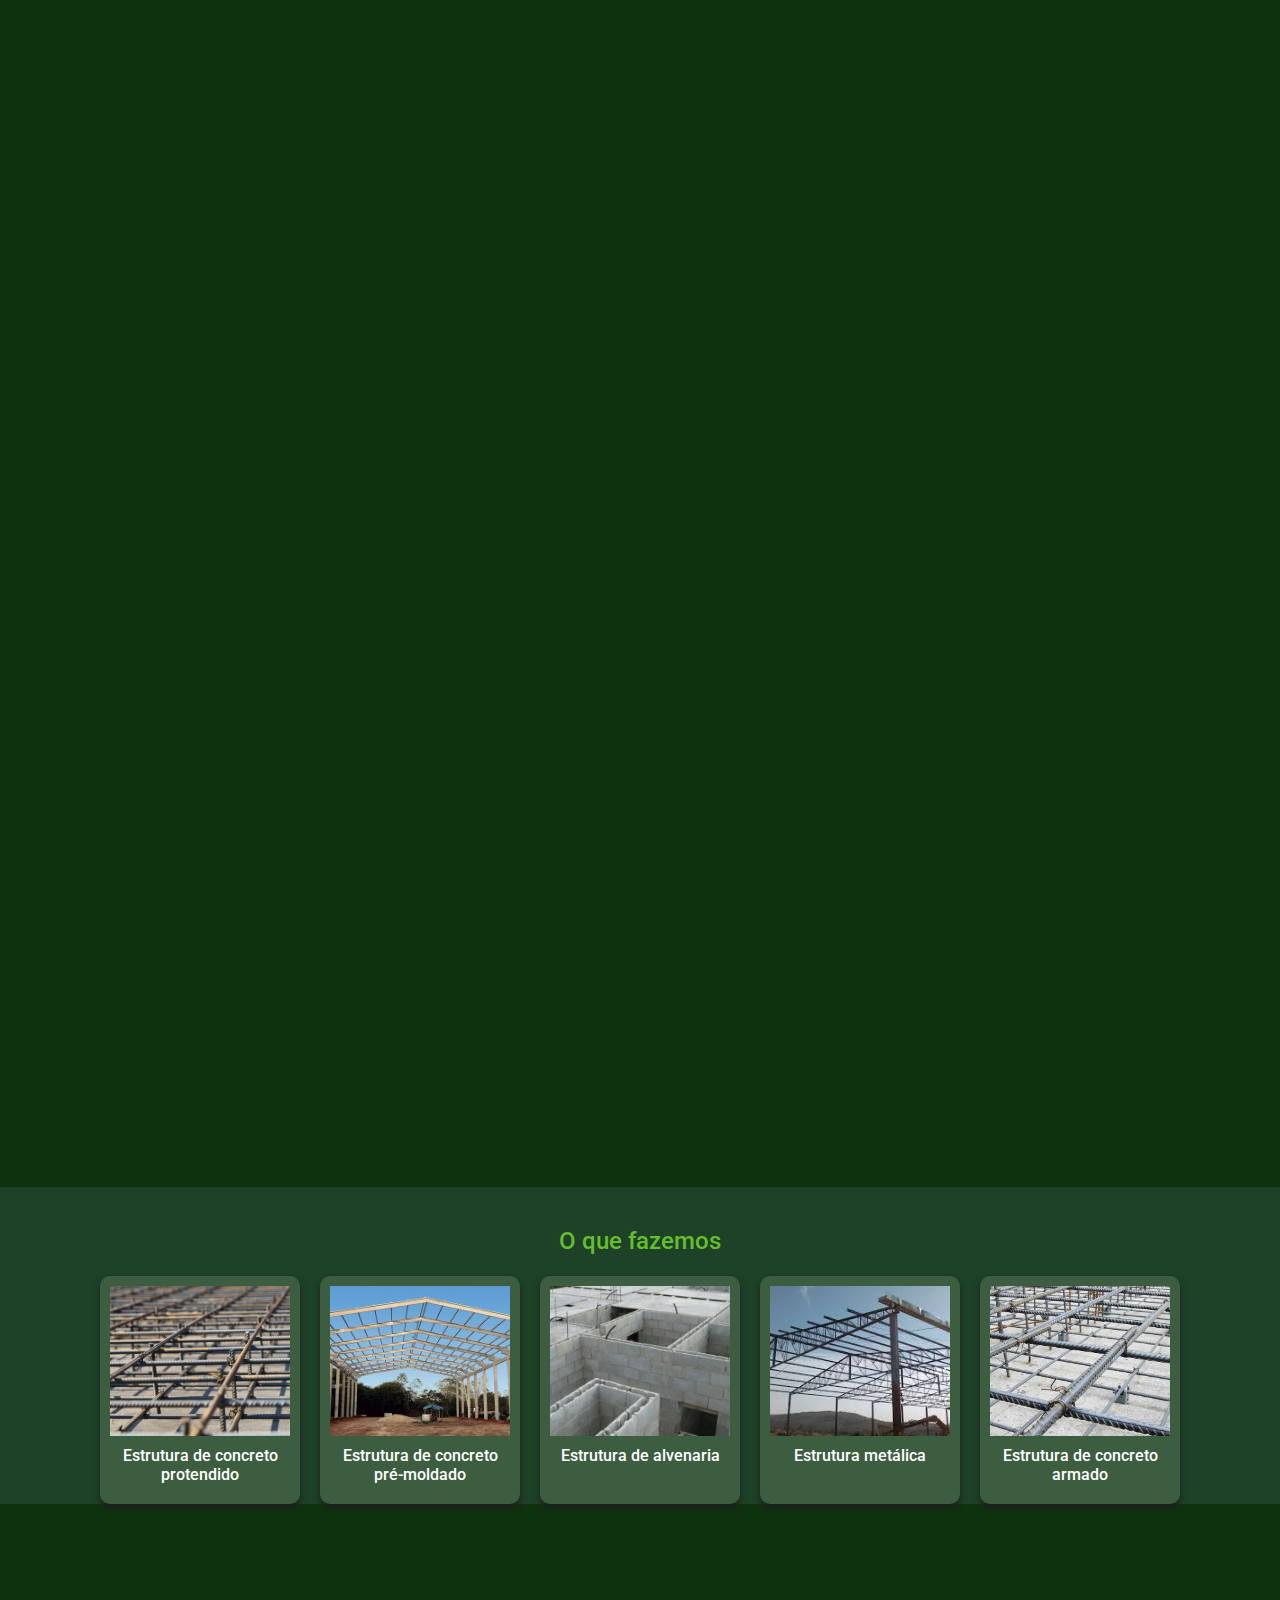
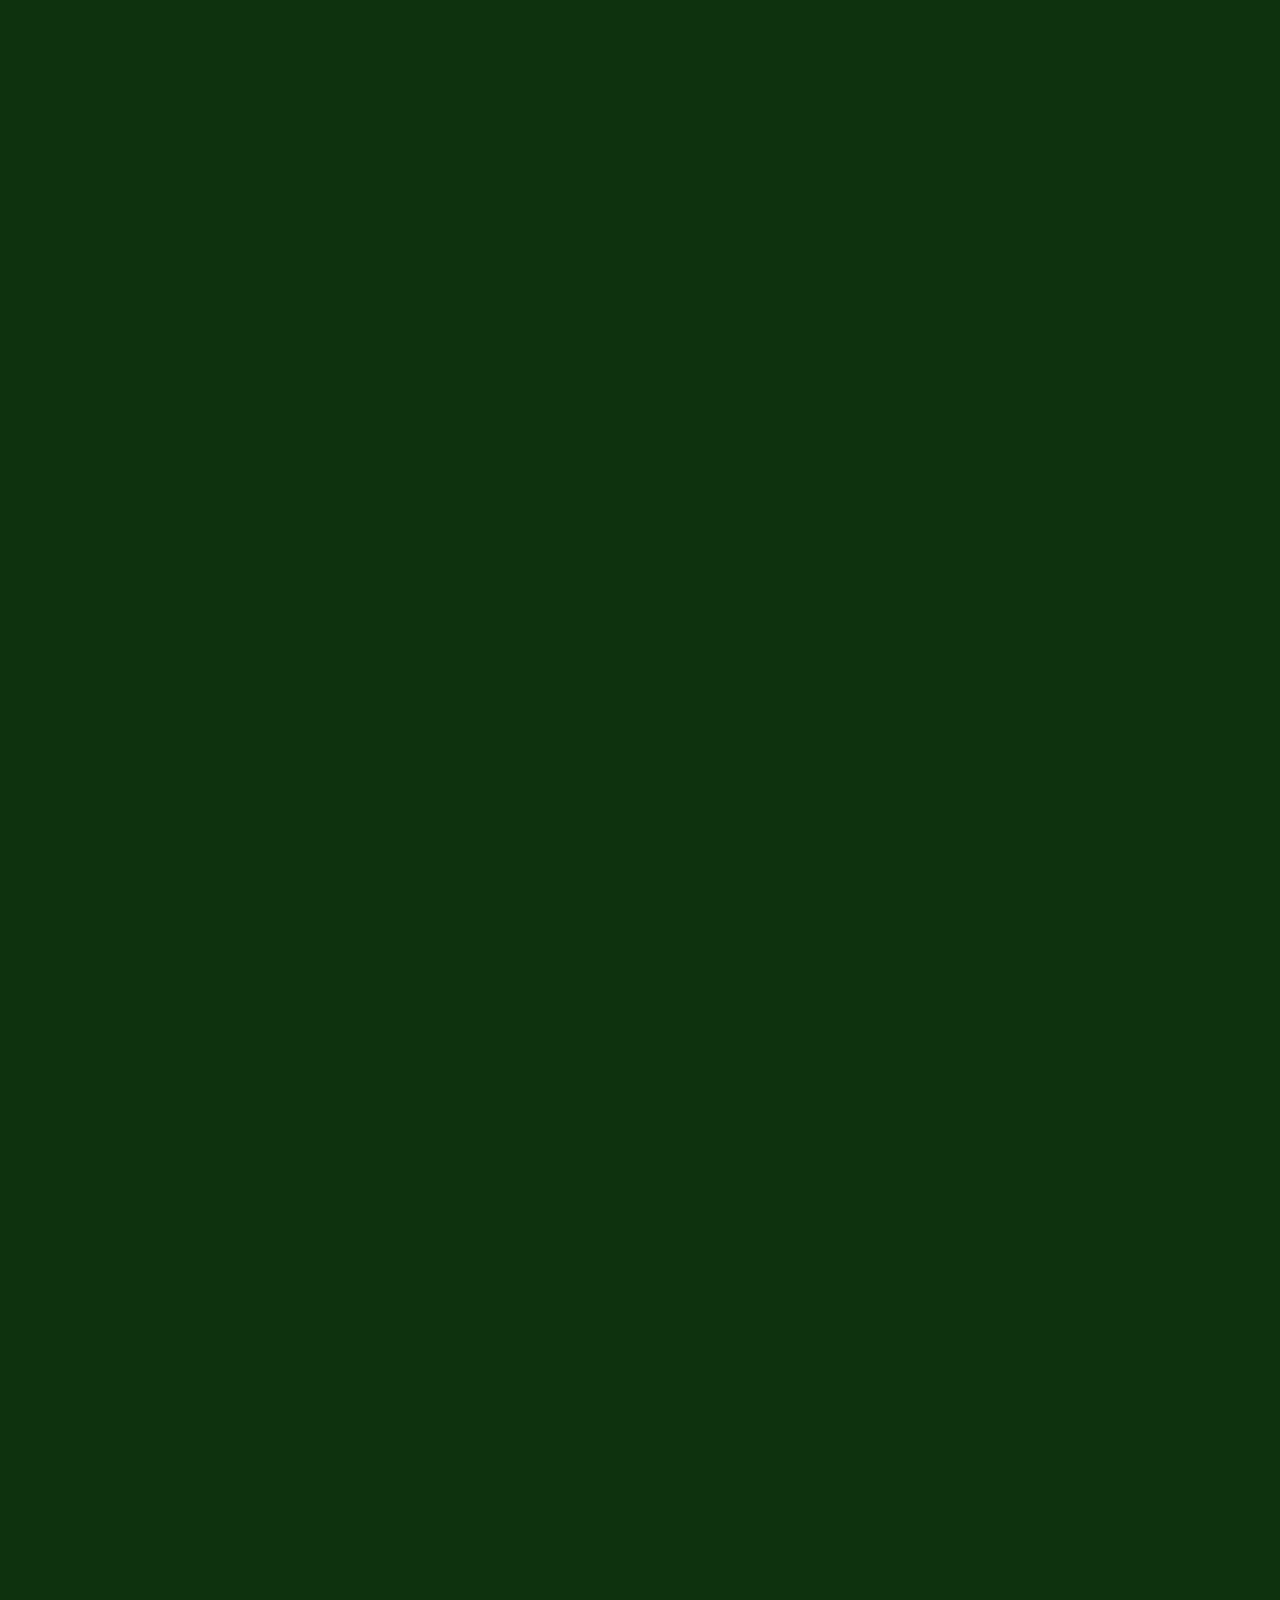
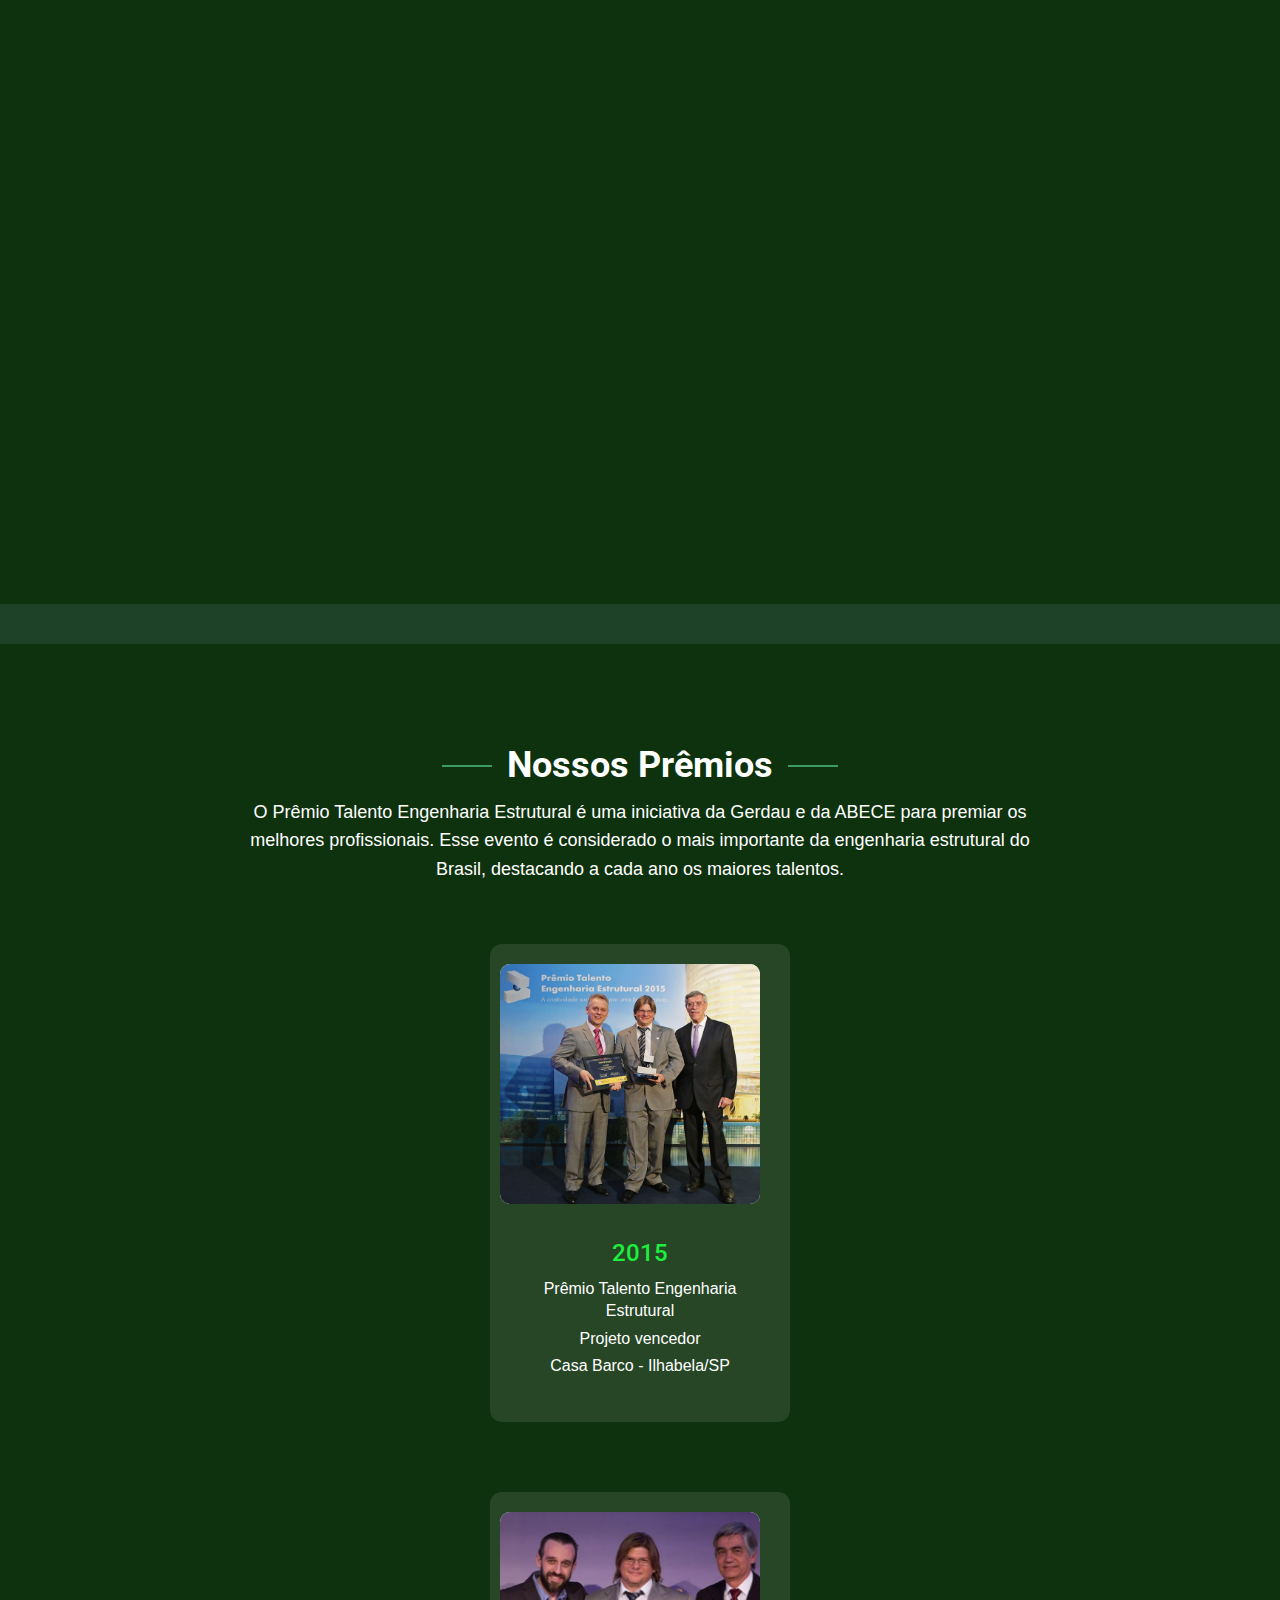
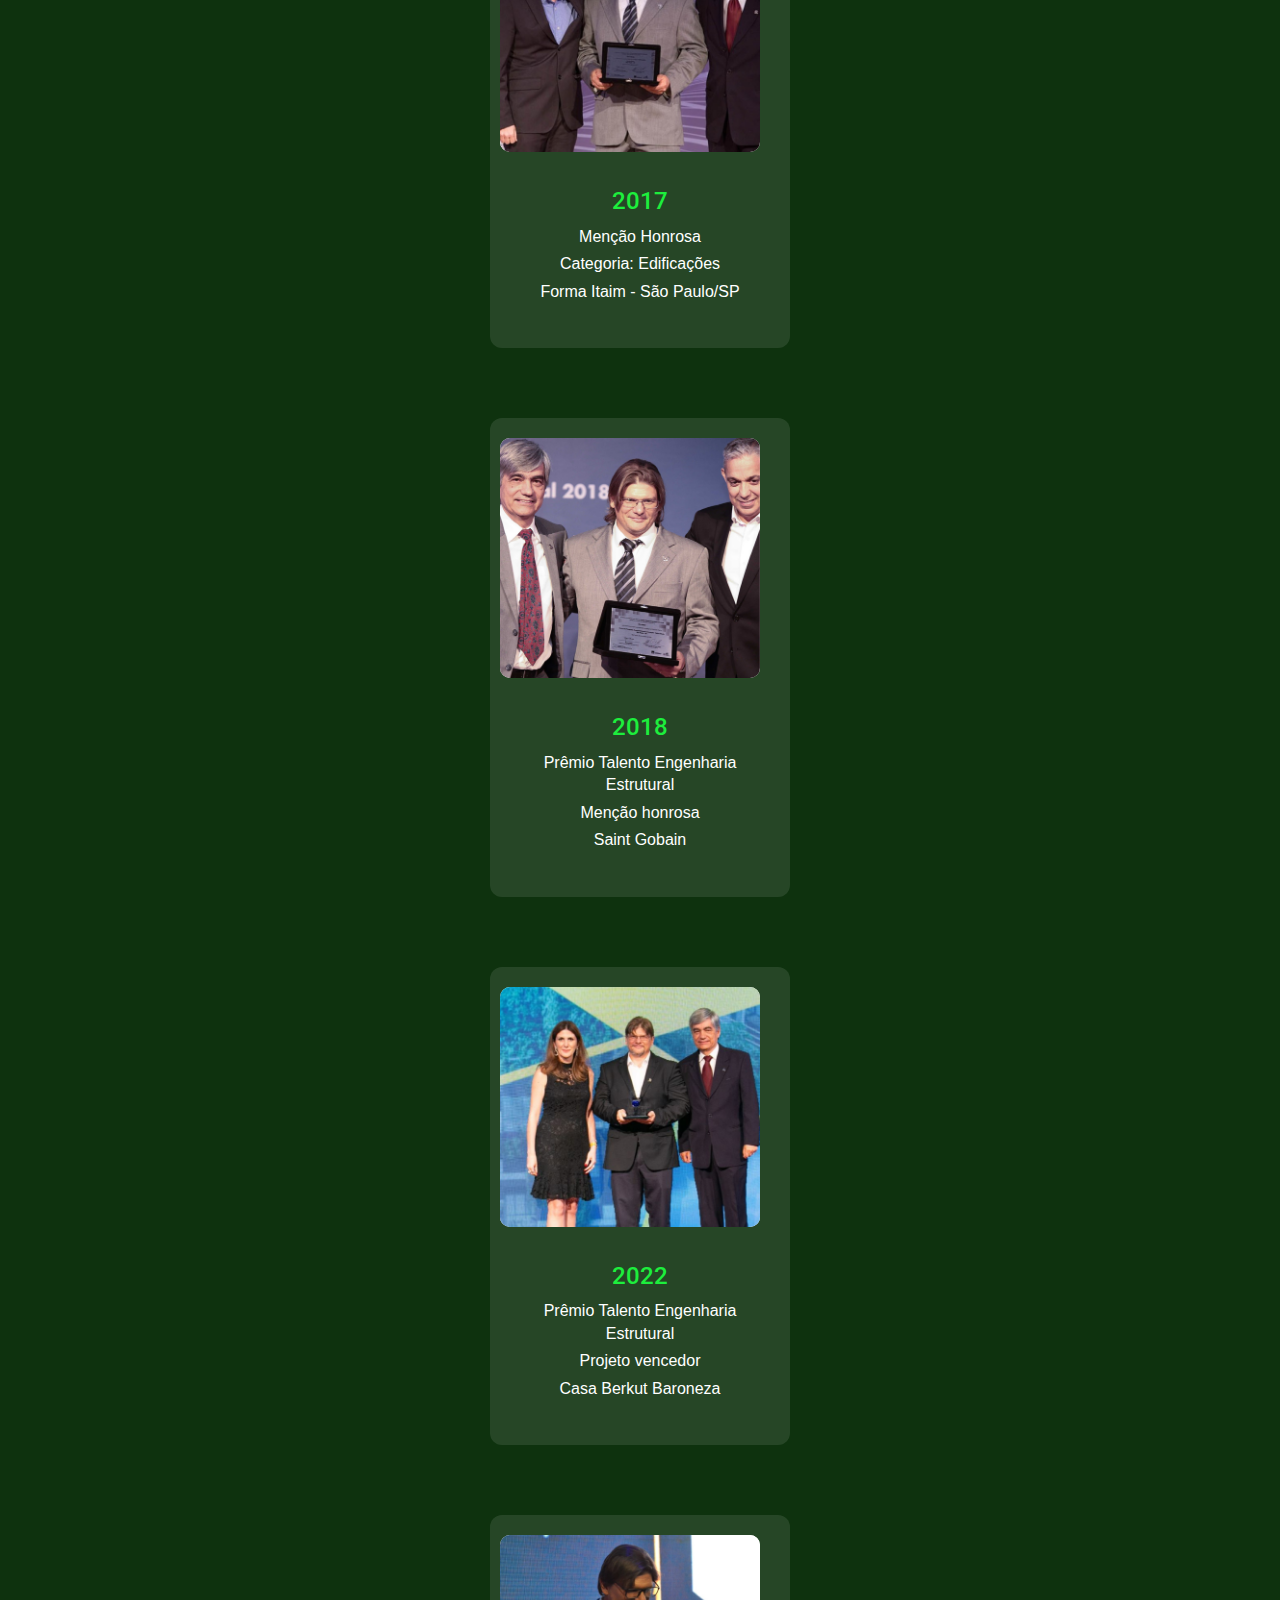
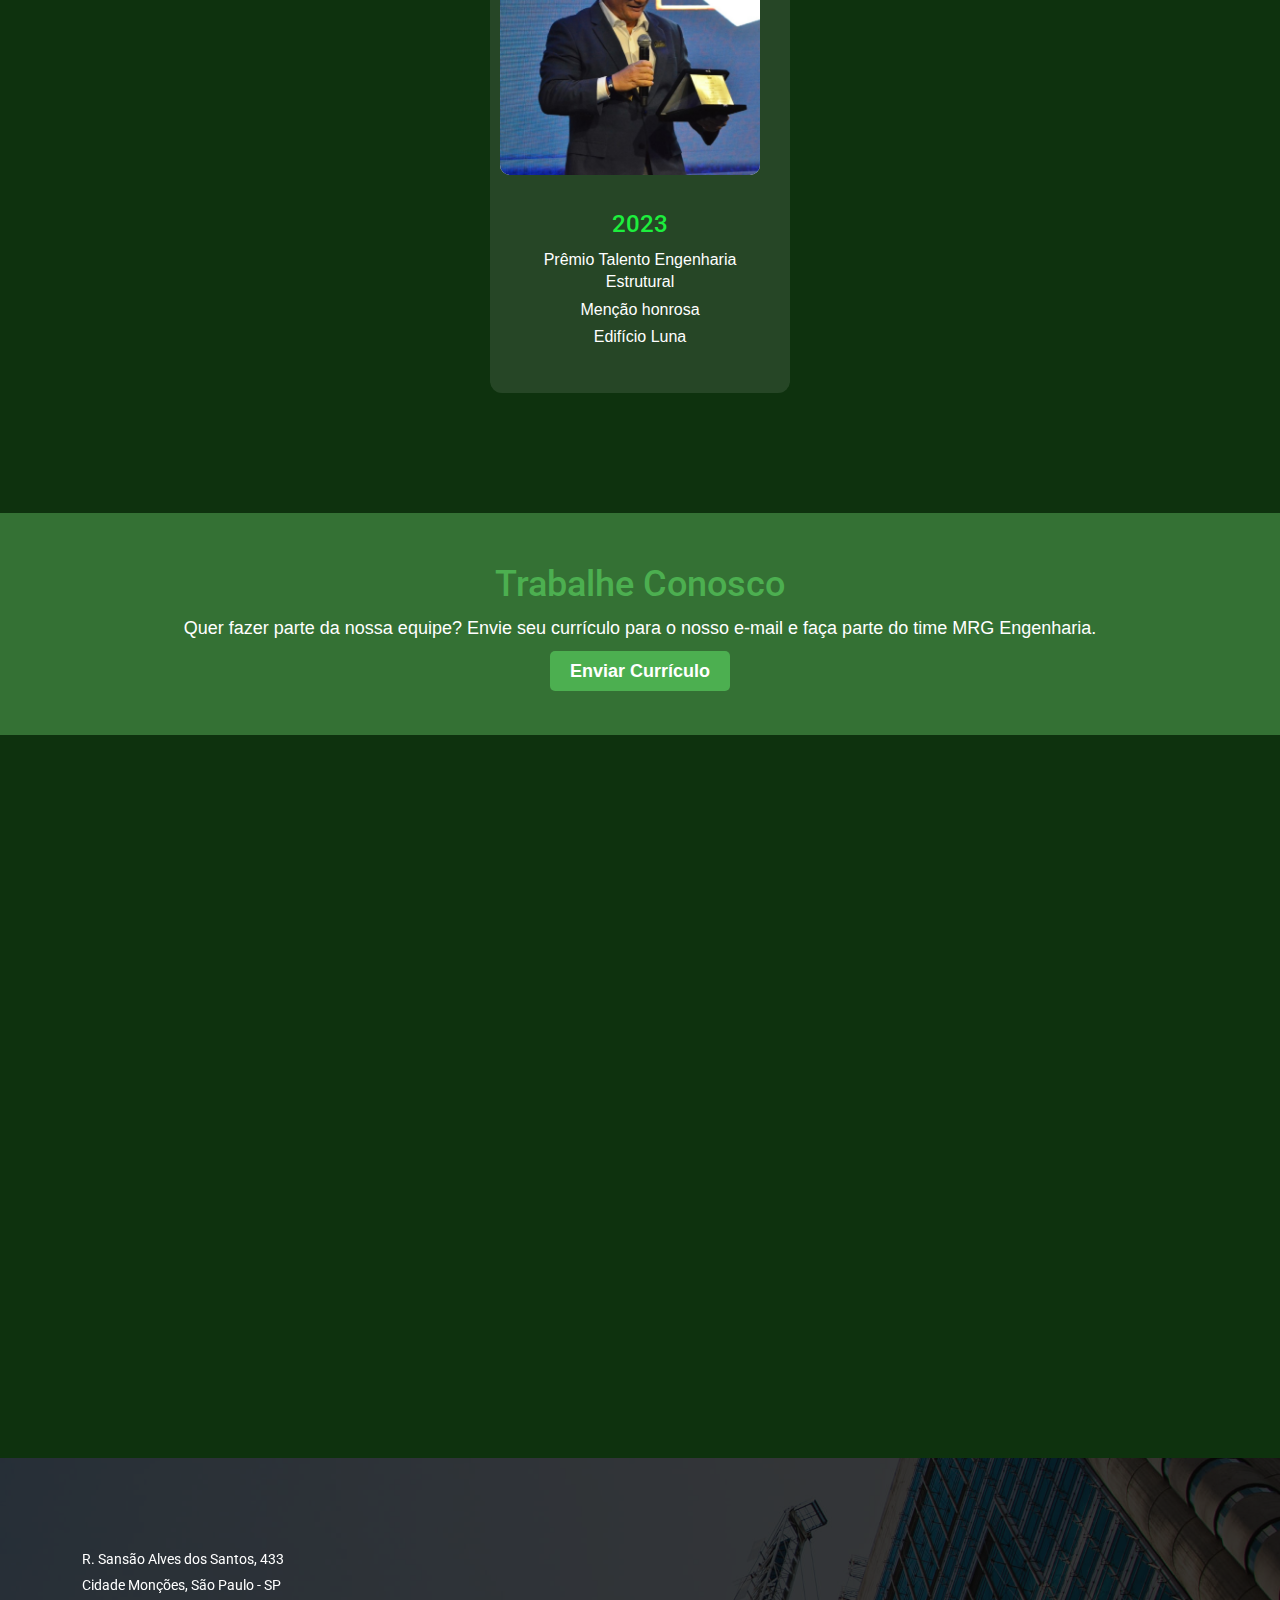
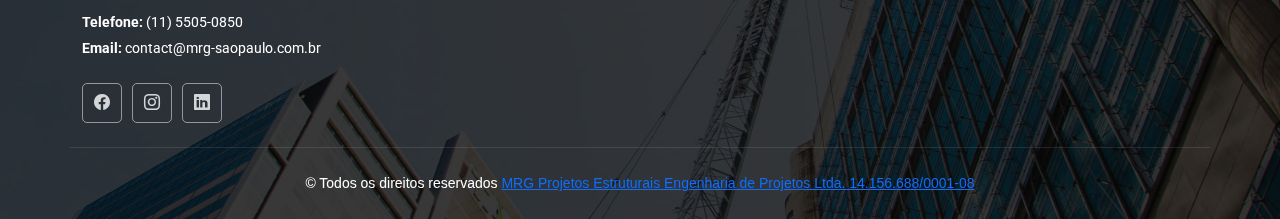
==== commit 4f942eae: "Update index.html" ====
--- a/index.html
+++ b/index.html
@@ -541,118 +541,179 @@
       color: white;
     }
 
-    /* Estilo da linha do tempo na horizontal */
-    .timeline {
-      display: flex;
-      flex-direction: row; /* Organiza itens na horizontal */
-      justify-content: space-around;
-      gap: 20px;
-      overflow-x: auto; /* Permite rolagem horizontal */
-      padding: 20px;
-      background-color: #194d25; /* Fundo verde escuro */
-      border-radius: 15px;
-      margin: 0 auto;
-      max-width: 100%;
-    }
-
-    /* Estilo de cada item da linha do tempo */
-    .timeline-item {
-      display: flex;
-      flex-direction: column;
-      align-items: center;
-      background: rgba(255, 255, 255, 0.1);
-      border-radius: 10px;
-      overflow: hidden;
-      width: 240px;
-      text-align: center;
-    }
-
-    .card-bg img {
-      width: 100%; /* Imagem ocupa toda a largura do card */
-      height: auto;
-      display: block;
-    }
-
-    .card-body {
-      padding: 10px;
-    }
-
-    @media (max-width: 768px) {
-      .timeline {
-        flex-direction: column; /* Empilha itens na vertical em telas menores */
-        align-items: center;
-      }
-    }
-  </style>
-
-  <!-- Section Title -->
-  <div class="container section-title text-white" data-aos="fade-up">
-    <h2>Nossos prêmios</h2>
-    <p>O Prêmio Talento Engenharia Estrutural é uma iniciativa da Gerdau e da ABECE que tem como objetivo reconhecer e premiar os profissionais. Considerado o evento mais importante da engenharia estrutural do país, a cada ano reforça e destaca os maiores talentos da engenharia estrutural brasileira.</p>
-  </div><!-- End Section Title -->
-
-  <div class="container">
-    <div class="timeline" data-aos="fade-left" data-aos-duration="2000">
-      
-      <div class="timeline-item">
-        <div class="card-item text-white">
-          <div class="card-bg"><img src="assets/img/2023.jpg" alt="Edifício Luna"></div>
-          <div class="card-body">
-            <h4 class="card-title">2023</h4>
-            <p>Prêmio Talento Engenharia Estrutural</p>
-            <p>Menção honrosa</p>
-            <p>Edifício Luna</p>
-          </div>
-        </div>
-      </div><!-- End Timeline Item -->
-
-      <div class="timeline-item">
-        <div class="card-item text-white">
-          <div class="card-bg"><img src="assets/img/2022.JPG" alt="Casa Berkut"></div>
-          <div class="card-body">
-            <h4 class="card-title">2022</h4>
-            <p>Prêmio Talento Engenharia Estrutural</p>
-            <p>Projeto vencedor</p>
-            <p>Casa Berkut Baroneza</p>
-          </div>
-        </div>
-      </div><!-- End Timeline Item -->
-
-      <div class="timeline-item">
-        <div class="card-item text-white">
-          <div class="card-bg"><img src="assets/img/2018.jpg" alt="Saint Gobain"></div>
-          <div class="card-body">
-            <h4 class="card-title">2018</h4>
-            <p>Prêmio Talento Engenharia Estrutural</p>
-            <p>Menção honrosa</p>
-            <p>Saint Gobain</p>
-          </div>
-        </div>
-      </div><!-- End Timeline Item -->
-
-      <div class="timeline-item">
-        <div class="card-item text-white">
-          <div class="card-bg"><img src="assets/img/2017.jpg" alt="Forma Itaim"></div>
-          <div class="card-body">
-            <h4 class="card-title">2017</h4>
-            <p>Menção Honrosa</p>
-            <p>Categoria: Edificações</p>
-            <p>Forma Itaim - São Paulo/SP</p>
-          </div>
-        </div>
-      </div><!-- End Timeline Item -->
-
-      <div class="timeline-item">
-        <div class="card-item text-white">
-          <div class="card-bg"><img src="assets/img/2015.JPG" alt="Casa Barco"></div>
-          <div class="card-body">
-            <h4 class="card-title">2015</h4>
-            <p>Prêmio Talento Engenharia Estrutural</p>
-            <p>Projeto vencedor</p>
-            <p>Casa Barco - Ilhabela/SP</p>
-          </div>
-        </div>
-      </div><!-- End Timeline Item -->
+    <meta charset="UTF-8">
+    <meta name="viewport" content="width=device-width, initial-scale=1.0">
+    <title>Linha do Tempo - Prêmios</title>
+
+    <style>
+        body {
+            margin: 0;
+            padding: 0;
+            background-color: #266c2d;
+            font-family: Arial, sans-serif;
+            color: white;
+        }
+
+        .section-title {
+            text-align: center;
+            padding: 40px 20px;
+        }
+
+        .section-title h2 {
+            font-size: 36px;
+            margin-bottom: 10px;
+        }
+
+        .section-title p {
+            max-width: 800px;
+            margin: 0 auto;
+            font-size: 18px;
+            line-height: 1.6;
+        }
+
+        /* Estilo da linha do tempo */
+        .timeline {
+            display: flex;
+            overflow-x: auto;
+            padding: 40px 0;
+            gap: 40px;
+            justify-content: center;
+            position: relative;
+            margin: 0 auto;
+            max-width: 100%;
+        }
+
+        /* Linha horizontal central */
+        .timeline::before {
+            content: '';
+            position: absolute;
+            top: 50%;
+            left: 0;
+            width: 100%;
+            height: 4px;
+            background-color: #1dee3d;
+            z-index: -1;
+        }
+
+        /* Estilo de cada item */
+        .timeline-item {
+            display: flex;
+            flex-direction: column;
+            align-items: center;
+            background-color: rgba(255, 255, 255, 0.1);
+            border-radius: 12px;
+            padding: 20px;
+            width: 240px;
+            min-width: 240px;
+            text-align: center;
+            transition: transform 0.3s, box-shadow 0.3s;
+        }
+
+        .timeline-item:hover {
+            transform: translateY(-10px);
+            box-shadow: 0 8px 16px rgba(0, 0, 0, 0.2);
+        }
+
+        .timeline-item img {
+            width: 100%;
+            border-radius: 10px;
+            margin-bottom: 15px;
+        }
+
+        .card-body h4 {
+            font-size: 24px;
+            margin-bottom: 10px;
+            color: #1dee3d;
+        }
+
+        .card-body p {
+            font-size: 16px;
+            margin: 5px 0;
+            line-height: 1.4;
+        }
+
+        /* Responsividade */
+        @media (max-width: 768px) {
+            .timeline {
+                flex-direction: column;
+                gap: 20px;
+            }
+
+            .timeline::before {
+                top: 0;
+                left: 50%;
+                width: 4px;
+                height: 100%;
+                transform: translateX(-50%);
+            }
+
+            .timeline-item {
+                width: 80%;
+                max-width: 400px;
+            }
+        }
+    </style>
+</head>
+<body>
+
+    <!-- Título da Seção -->
+    <div class="section-title">
+        <h2>Nossos Prêmios</h2>
+        <p>O Prêmio Talento Engenharia Estrutural é uma iniciativa da Gerdau e da ABECE para premiar os melhores profissionais. Esse evento é considerado o mais importante da engenharia estrutural do Brasil, destacando a cada ano os maiores talentos.</p>
+    </div>
+
+    <!-- Linha do Tempo -->
+    <div class="timeline">
+        <div class="timeline-item">
+            <img src="assets/img/2023.jpg" alt="Edifício Luna">
+            <div class="card-body">
+                <h4>2023</h4>
+                <p>Prêmio Talento Engenharia Estrutural</p>
+                <p>Menção honrosa</p>
+                <p>Edifício Luna</p>
+            </div>
+        </div>
+
+        <div class="timeline-item">
+            <img src="assets/img/2022.JPG" alt="Casa Berkut">
+            <div class="card-body">
+                <h4>2022</h4>
+                <p>Prêmio Talento Engenharia Estrutural</p>
+                <p>Projeto vencedor</p>
+                <p>Casa Berkut Baroneza</p>
+            </div>
+        </div>
+
+        <div class="timeline-item">
+            <img src="assets/img/2018.jpg" alt="Saint Gobain">
+            <div class="card-body">
+                <h4>2018</h4>
+                <p>Prêmio Talento Engenharia Estrutural</p>
+                <p>Menção honrosa</p>
+                <p>Saint Gobain</p>
+            </div>
+        </div>
+
+        <div class="timeline-item">
+            <img src="assets/img/2017.jpg" alt="Forma Itaim">
+            <div class="card-body">
+                <h4>2017</h4>
+                <p>Menção Honrosa</p>
+                <p>Categoria: Edificações</p>
+                <p>Forma Itaim - São Paulo/SP</p>
+            </div>
+        </div>
+
+        <div class="timeline-item">
+            <img src="assets/img/2015.JPG" alt="Casa Barco">
+            <div class="card-body">
+                <h4>2015</h4>
+                <p>Prêmio Talento Engenharia Estrutural</p>
+                <p>Projeto vencedor</p>
+                <p>Casa Barco - Ilhabela/SP</p>
+            </div>
+        </div>
+    </div>
 
     </div><!-- End Timeline -->
   </div><!-- End Container -->
